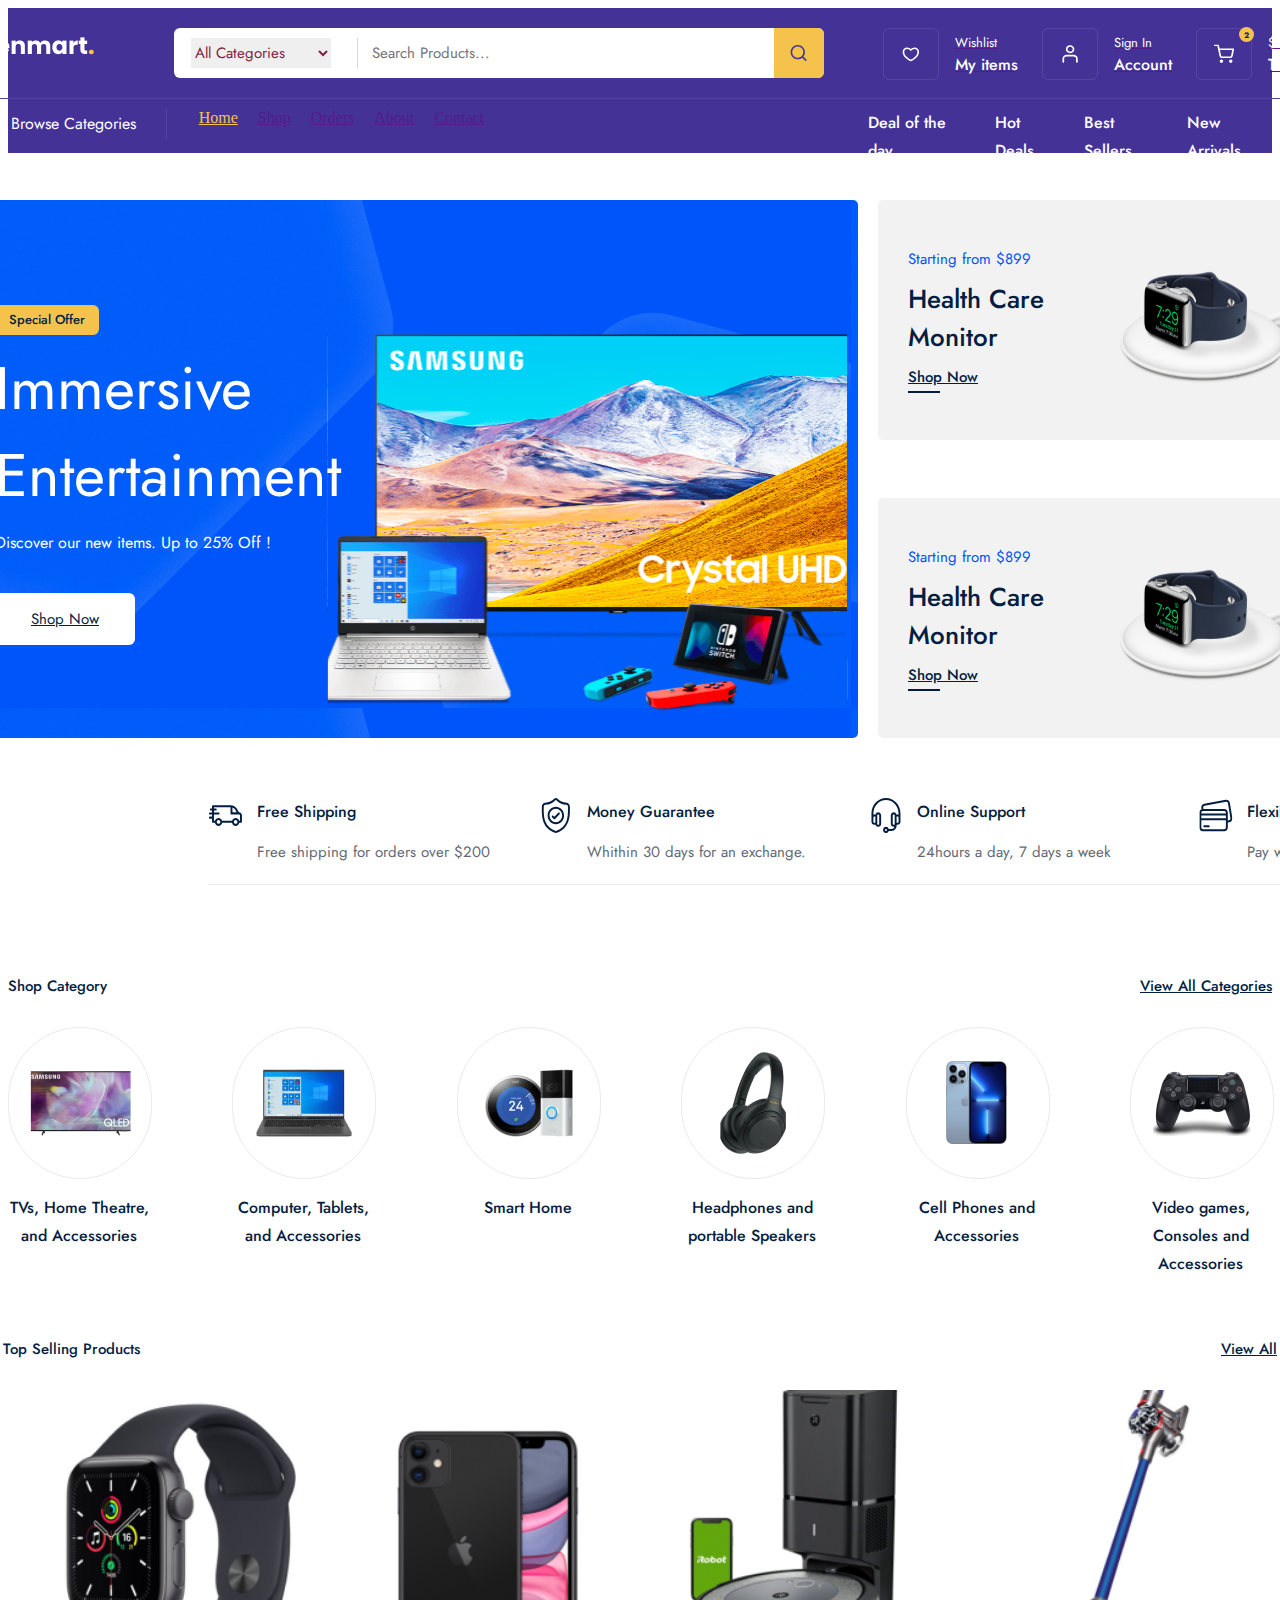
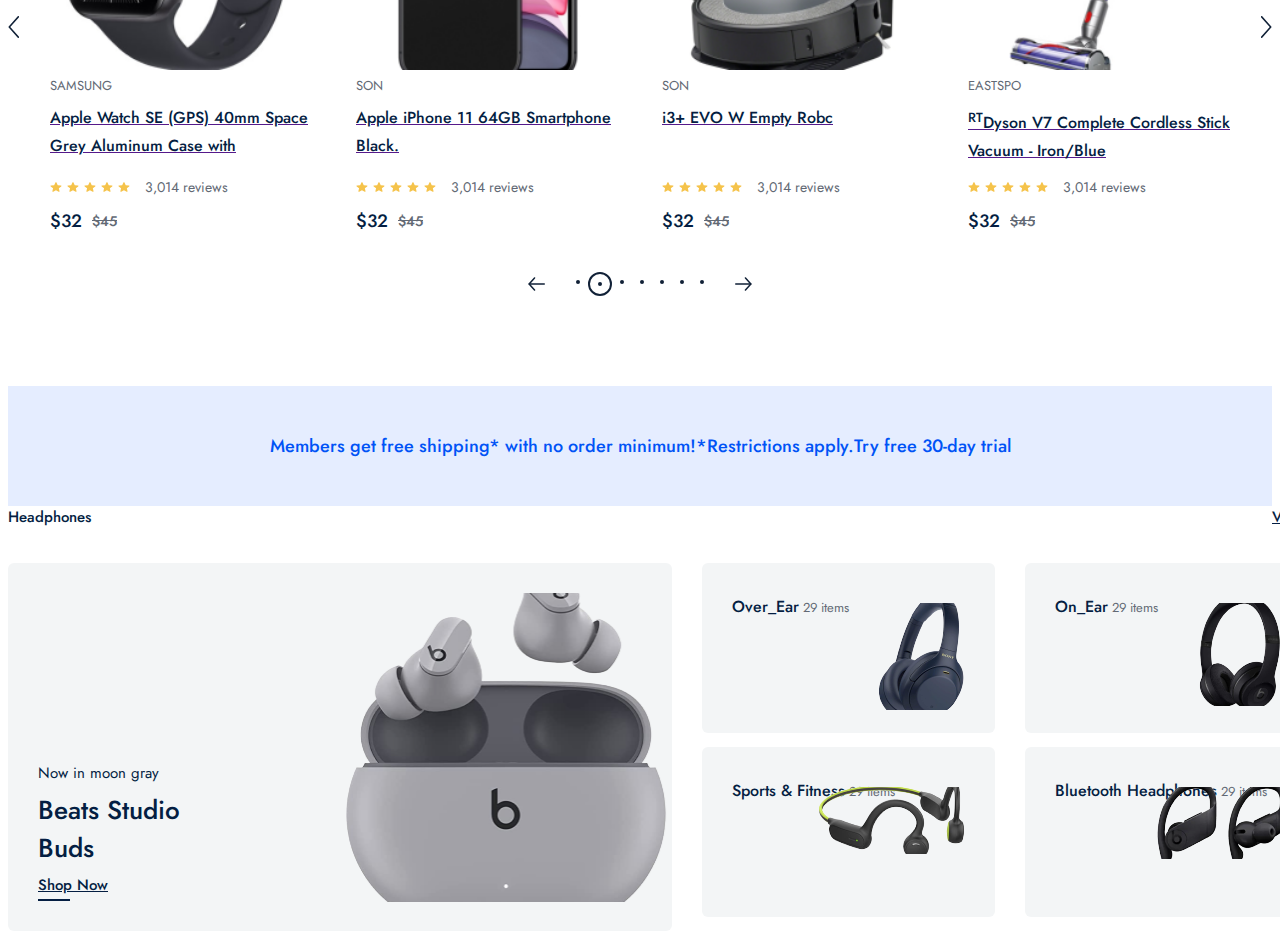
==== index.html @ 4b31ee41 "feat: completedspec product section view" ====
<!DOCTYPE html>
<html lang="en">
<head>
    <meta charset="UTF-8">
    <meta name="viewport" content="width=device-width, initial-scale=1.0">
    <title>Zenmart</title>
    <link rel="stylesheet" href="public/css/command.css">
    <link rel="stylesheet" href="public/css/home.css">
    <link rel="preconnect" href="https://fonts.googleapis.com">
<link rel="preconnect" href="https://fonts.gstatic.com" crossorigin/>
<link href="https://fonts.googleapis.com/css2?family=Jost:ital,wght@0,100..900;1,100..900&family=Oswald:wght@200..700&family=Roboto:ital,wght@0,100..900;1,100..900&display=swap" rel="stylesheet"/>
 
</head>
<body>
     <div class="navbar_frame">
        <div class="container">
            <div class="navbar_top">
                <a href="">
                    <img src="public/images/logo.png" alt=""/>
                </a>
                <div class="nav_search_frame">
                    <div class="search_box">
                        <div class="category_list">
                            <select>
                                <option value="" selected>All Categories</option>
                                <option value="">Computer</option>
                            </select>
                            </div>
                            <input type="search" placeholder="Search Products..."/>
                    </div>
                    <div class="search_icon_box">
                        <img src="public/images/icons/search.svg"/>
                    </div>
                </div>
                <div class="nav_top_menu">
                    <a href="">
                        <div class="top_menu_box">
                <div class="box_icon_box">
                    <img src="public/images/icons/heart.svg" alt=""/>
                </div>
                <div class="box_info_box">
                    <span>Wishlist</span>
                    <strong>My items</strong>
                    </div>
                    </div>
                </a>
                <a href="">
                        <div class="top_menu_box">
                <div class="box_icon_box">
                    <img src="public/images/icons/profile.svg" alt=""/>
                </div>
                <div class="box_info_box">
                    <span>Sign In</span>
                    <strong>Account</strong>
                    </div>
                    </div>
                </a>        
                 <a href="">
                    <div class="top_menu_box">
            <div class="box_icon_box">
                <div class="basket_count">2</div>
                <img src="public/images/icons/shopping-cart.svg" alt=""/>
            </div>
            <div class="box_info_box">
                <span>$200</span>
                <strong>Total</strong>
                </div>
                </div>
            </a>
                   
                </div>
            </div>
        
            <div class="navbar_bott">
                    <div class="navbar_bott_menu_box">
                    <div class="browse_box">
                        <img src="public/images/icons/browse.svg" alt=""/>
                        <span>Browse Categories</span>
                        </div>
                    <div class="navbar_route_menu">
                        <div class="router_menu">
                            <a href="" class="active">Home</a>
                        </div>
                         <div class="router_menu">
                            <a href="">Shop</a>
                        </div> 
                        <div class="router_menu">
                            <a href="">Orders</a>
                        </div>
                        <div class="router_menu">
                            <a href="">About</a>
                        </div>
                        <div class="router_menu">
                            <a href="">Contact</a>
                        </div>
                    </div>
                    <div class="sorting_menu">
                        <span>Deal of the day</span>
                        <span>Hot Deals</span>
                        <span>Best Sellers</span>
                        <span>New Arrivals</span>
                    </div>
                </div>
         </div>

         </div>





</div>
  <div class="home_page">
    <div class="header_frame">
        <div class="container">
            <div class="header_left">
                <div class="header_content">
                 <div>
                    Special Offer
                 </div>
                 <span>Immersive Entertainment</span>
                 <p>Discover our new items. Up to 25% Off !</p>
                 <a href="">Shop Now</a>
                 <img src="public/images/icons/header_img.svg" alt="">
                </div>
            </div>
            <div class="header_right">
                <div class="header_box">
                    <div class="box_left">
                        <span>Starting from $899</span>
                        <p>Health Care Monitor</p>
                        <a href="">Shop Now</a>
                        <div class="hover_border"></div>
                    </div>
                    <div class="box_right">
                        <img src="public/images/icons/smart_watch.svg">
                    </div>
                </div>
                <div class="header_box">
                    <div class="box_left">
                        <span>Starting from $899</span>
                        <p>Health Care Monitor</p>
                        <a href="">Shop Now</a>
                        <div class="hover_border"></div>
                    </div>
                    <div class="box_right">
                        <img src="public/images/icons/smart_watch.svg">
                    </div>
                </div>
            </div>
            </div>
            </div>
    </div>
    <div class="service_frame">
        <div class="container">
            <div class="service_box">
                <img src="public/images/icons/track.svg" alt="">
                <div class="service_content">
                    <span>Free Shipping</span>
                    <p>Free shipping for orders over $200</p>
                </div>
            </div>
            <div class="service_box">
                <img src="public/images/icons/garantue.svg" alt="">
                <div class="service_content">
                    <span>Money Guarantee</span>
                    <p>Whithin 30 days for an exchange.</p>
                </div>
            </div>
            <div class="service_box">
                <img src="public/images/icons/headphones.svg" alt="">
                <div class="service_content">
                    <span>Online Support</span>
                    <p>24hours a day, 7 days a week</p>
                </div>
            </div>
            <div class="service_box">
                <img src="public/images/icons/credit-card.svg" alt="">
                <div class="service_content">
                    <span> Flexible Payment</span>
                    <p>Pay with Multiple Credit Cards</p>
                </div>
            </div>
        </div>
    </div>
    <div class="shop_category_frame">
<div class="container">
    <div class="category_top">
        <span>Shop Category</span>
        <a href="">View All Categories</a>
    </div>
    <div class="category_wrapper">
        <div class="category_box">
            <div class="category_img_box">
                <img src="public/images/category/tv.png" alt="">
            </div>
            <span>TVs, Home Theatre, and Accessories</span>
        </div>
        <div class="category_box">
            <div class="category_img_box">
                <img src="public/images/category/computer.png" alt="">
            </div>
            <span>Computer, Tablets, and Accessories</span>
        </div>
        <div class="category_box">
            <div class="category_img_box">
                <img src="public/images/category/smart.png" alt="">
            </div>
            <span>Smart Home</span>
        </div>
        <div class="category_box">
            <div class="category_img_box">
                <img src="public/images/category/headphone.png" alt="">
            </div>
            <span>Headphones and portable Speakers</span>
        </div>
        <div class="category_box">
            <div class="category_img_box">
                <img src="public/images/category/phone.png" alt="">
            </div>
            <span>Cell Phones and Accessories</span>
        </div>
        <div class="category_box">
            <div class="category_img_box">
                <img src="public/images/category/game.png" alt="">
            </div>
            <span>Video games, Consoles and Accessories</span>
        </div>

    </div>
</div>
    </div>
    <div class="selling_product_frame">
            <div class="container">
            <div class="category_top">
                <span>Top Selling Products</span>
                <a href="">View All</a>
            </div>
            <div class="product_wrapper">
                        <!-- comment -->
                 <div class="next_prev_box">
                    <img src="public/images/icons/next.svg" alt="">
                    </div>
               
                <div class="product_boxes">
                    <div class="product_box">
                        <a href="">
                            <div 
                            class="product_img_box" style="background: url('public/images/products/watch.png'); background-size: cover;">
                        <div class="hover_box">
                            <button>Add to Cart</button>
                        </div>
                        </div>
                        </a>
                        <div class="product_content_box">
<span class="product_title">Samsung</span>
           <a href="">
    <p class="product_desc">
        Apple Watch SE (GPS) 40mm Space Grey Aluminum Case with </p>
    
</a>
<div class="review_box">
    <img src="public/images/icons/review.svg">
    <img src="public/images/icons/review.svg">
    <img src="public/images/icons/review.svg">
    <img src="public/images/icons/review.svg">
    <img src="public/images/icons/review.svg">
    <span>3,014 reviews</span>
</div>
<div class="price_box">
    <strong>$32</strong>
    <span>$45</span>
</div>
            <div class="product_pagionation_box"></div>
        </div>
                </div>
    <div class="product_box">
        <a href="">
            <div 
            class="product_img_box" style="background: url('public/images/products/phone.png'); background-size: cover;">
        <div class="hover_box">
            <button>Add to Cart</button>
        </div>
        </div>
        </a>
        <div class="product_content_box">
<span class="product_title">SON</span>
<a href="">
<p class="product_desc">Apple iPhone 11 64GB Smartphone Black. </p>

</a>
<div class="review_box">
<img src="public/images/icons/review.svg">
<img src="public/images/icons/review.svg">
<img src="public/images/icons/review.svg">
<img src="public/images/icons/review.svg">
<img src="public/images/icons/review.svg">
<span>3,014 reviews</span>
</div>
<div class="price_box">
<strong>$32</strong>
<span>$45</span>
</div>
<div class="product_pagionation_box"></div>
</div>
                </div>
                <div class="product_box">
    <a href="">
        <div 
        class="product_img_box" style="background: url('public/images/products/iRobot.png'); background-size: cover;">
    <div class="hover_box">
        <button>Add to Cart</button>
    </div>
    </div>
    </a>
    <div class="product_content_box">
<span class="product_title">SON</span>
<a href="">
<p class="product_desc">i3+ EVO W Empty Robc </p>

</a>
<div class="review_box">
<img src="public/images/icons/review.svg">
<img src="public/images/icons/review.svg">
<img src="public/images/icons/review.svg">
<img src="public/images/icons/review.svg">
<img src="public/images/icons/review.svg">
<span>3,014 reviews</span>
</div>
<div class="price_box">
<strong>$32</strong>
<span>$45</span>
</div>
<div class="product_pagionation_box"></div>
</div>
</div>
<div class="product_box">
    <a href="">
        <div 
        class="product_img_box" style="background: url('public/images/products/dyson.png'); background-size: cover;">
    <div class="hover_box">
        <button>Add to Cart</button>
    </div>
    </div>
    </a>
    <div class="product_content_box">
<span class="product_title">EASTSPO</span>
<a href="">
<p class="product_desc"> <sup>RT</sup>Dyson V7 Complete Cordless Stick Vacuum - Iron/Blue</p>

</a>
<div class="review_box">
<img src="public/images/icons/review.svg">
<img src="public/images/icons/review.svg">
<img src="public/images/icons/review.svg">
<img src="public/images/icons/review.svg">
<img src="public/images/icons/review.svg">
<span>3,014 reviews</span>
</div>
<div class="price_box">
<strong>$32</strong>
<span>$45</span>
</div>
<!-- <div class="product_pagionation_box"></div> -->
</div>

</div>
  </div>
  <div class="next_prev_box" style="transform: scaleX(-1);">
    <img src="public/images/icons/next.svg" alt="">
    </div>
    </div>
    <div class="pagionation_box">
        <div class="pagination_main">
            <img src="public/images/icons/arrow-prev_next.svg" alt="">
            <div class="pagination_dot">
                <div class="dot">
                    <div></div>
                </div>
                <div class="dot active">
                    <div></div>
                </div>
                <div class="dot">
                    <div></div>
                </div>
                <div class="dot">
                    <div></div>
                </div>
                <div class="dot">
                    <div></div>
                </div>
                <div class="dot">
                    <div></div>
                </div>
                <div class="dot">
                    <div></div>
                </div>
            </div>
            <img src="public/images/icons/arrow-prev_next.svg" alt="" style="transform: scaleX(-1)">
        </div>
    </div>
      </div>
    </div>
     <div class="adv_frame">
        Members get free shipping* with no order minimum!*Restrictions apply.Try free 30-day trial
    </div>
    <div class="spec_product_frame">
        <div class="container">
            <div class="category_top">
                <span>headphones</span>
                <a href="">View All</a>
            </div>
            <div class="spec_product_wrapper">
                <div class="big_product_box">
                    <div class="big_product_content">
                        <span>Now in moon gray</span>
                        <p>Beats Studio Buds</p>
                        <a href="">Shop Now</a>
                        <div class="hover_border"></div>
                    </div>
                    <img src="public/images/products/headphone_big.png" alt="">
                    </div>
                    <div>
                <div class="small_product_wrapper">
                    <div class="small_product_box">
                        <div class="small_product_content">
                            <strong>Over_Ear</strong>
                            <span>29 items</span>
                        </div>
                        <img src="public/images/products/sony_headphone.png" alt="">
                    </div> <div class="small_product_box">
                        <div class="small_product_content">
                            <strong>On_Ear</strong>
                            <span>29 items</span>
                        </div>
                        <img src="public/images/products/on-ear.png" alt="">
                    </div> <div class="small_product_box">
                        <div class="small_product_content">
                            <strong>Sports & Fitness</strong>
                            <span>29 items</span>
                        </div>
                        <img src="public/images/products/fitness_headphone.png" alt="">
                    </div> <div class="small_product_box">
                        <div class="small_product_content">
                            <strong>Bluetooth Headphones</strong>
                            <span>29 items</span>
                        </div>
                        <img src="public/images/products/bluetooth_headphones.png" alt="">
                    </div>
                </div>
            </div>
        </div>
    </div>
</div>
</body>
</html>
---- public/css/command.css ----
.container{
    position: relative;
    width: 1320px;
    height: auto;
    display: flex;
}

/* navbar */

.navbar_frame {
    position: relative;
    width: 100%;
    height: 145px;
    display: flex;
    flex-direction: row;
    justify-content: center;
    background: #443297;
}

.navbar_frame .container {
    padding: 20px 0px 14px; 
    flex-direction: column;
}

.navbar_frame .navbar_top {
    width: 100%;
    height: 50px;

    display: flex;
    flex-direction: row;

}

.navbar_frame .navbar_top > a img {
    margin-right: 76px;
    width:117px;
    height: 36px;
}

.navbar_frame .navbar_top .nav_search_frame {
    width: 650px;
    height: 50px;

    display: flex;
    flex-direction: row;
    align-items: center;
    background: #fff;
    border-radius: 6px;
}
.navbar_frame .navbar_top .search_box {
    padding: 10px 17px;
    width: auto;
    height: auto;

    display: flex;
    flex-direction: row;
    align-items: center;
}

.navbar_frame .search_box .category_list {
width: 166px;
height: 30px;
display: flex;
flex-direction: row;
align-items: center;

border-right: 1px solid #d6d6d6;
}

.navbar_frame .category_list select {
width: 140px;
height: 30px;

border:none;
outline: none;

font-family: 'Jost';
font-style: normal;
font-weight: 400;
font-size: 15px;
line-height: 22px;
color: #841e42;

}

.navbar_frame .search_box input {
    margin-left:12px;
    width: 387px;
    height: 22px;

    border:none;
    outline:none;

    font-family: 'Jost';
    font-style: normal;
    font-weight: 400;
    font-size: 15px;
    line-height: 22px;
    color: #626974;

}

.navbar_frame .nav_search_frame .search_icon_box {
    width:50px;
    height:50px;

    display:flex;
    justify-content: center;
    align-items:center;
    background: #f5c34b;
    border-radius: 0px 6px 6px 0px;
}
.navbar_frame .search_icon_box img {
    width: 20px;
    height: 20px;
}
.navbar_frame .navbar_top .nav_top_menu {
    margin-left: 59px;
    width:416px;
    height:50px;

    display: flex;
    flex-direction: row;
    justify-content: space-between;

}
.navbar_frame .nav_top_menu .top_menu_box {
    display: flex;
    flex-direction: row;
    align-items:center;
    cursor: pointer;
}
.navbar_frame .top_menu_box .box_icon_box {
    position:relative;
    margin-right: 16px;
    width: 54px;
    height: 50px;

    display: flex;
    justify-content: center;
    align-items: center;
    border: 1px solid rgba(255,255,255,0.1); 
    border-radius: 6px;

}
.navbar_frame .box_icon_box img {
    width:22px;
    height: 22px;
   
}
.navbar_frame .top_menu_box .box_info_box {
    display: flex;
    flex-direction: column;
}

.navbar_frame .box_info_box span {
    font-family: 'Jost';
    font-style: normal;
    font-weight: 400;
    font-size: 13px;
    line-height: 22px;
    color: #ffffff;

}
.navbar_frame .box_info_box strong {

font-family: 'Jost';
font-style: normal;
font-weight: 500;
font-size: 16px;
line-height: 22px;
color: #ffffff;
}

.navbar_frame .box_icon_box .basket_count {
    position: absolute;

    width:15px;
    height:15px;
    top:-2px;
    right:-3px;

    display: flex;
    align-items: center;
    justify-content: center;

    background: #f5c34b;
    border-radius: 50%;

    font-family:'Jost';
    font-style: normal;
    font-weight: 700;
    font-size: 8px;
    line-height: 10px;

    color: #0b1e40;
}
.navbar_frame .navbar_bott {
    margin-top: 20px;
    width: 100%;
    height: 40px;

    display: flex;
    flex-direction: row;

    border-top: 1px solid #5746a1; 
    
}
.navbar_frame .navbar_bott .navbar_bott_menu_box {
    margin-top:10px;
    width: auto;
    height: auto;

    display: flex;
    flex-direction: row;
    /* background-color: blue; */
}
.navbar_frame .navbar_bott_menu_box .browse_box {
        width: 185px;
        height: 30px;

        display: flex;
        flex-direction: row;
        align-items: center;
        border-right: 1px solid #5746a1;

    }
    .navbar_frame .browse_box img {
        margin-right: 10px;
        width: 19.57px;
        height: 18.12px;

    }

    .navbar_frame .browse_box span {
        font-family: "Jost";
        font-style: normal;
        font-weight: 500px;
        font-size:  16px;
        line-height:28px;
        color: #ffffff;
    }

    .navbar_frame .navbar_bott_menu_box .navbar_route_menu { 
    margin-left:12px;
    width:690px;
    display: flex;
    flex-direction: row;

}
.navbar_frame .navbar_route_menu .router_menu {
    margin-left: 20px;
    width: auto;
    height: 41px;

    display: flex;
}
.navbar_frame .route_menu a {
    font-family: "Jost";
    font-style: normal;
    font-weight: 500;
    font-size: 16px;
    line-height: 28px;
    color: #ffffff;
}

.navbar_frame .router_menu a.active {
    color: #f5c34b;
}

.navbar_frame .navbar_bott_menu_box .sorting_menu {
    display: flex;
    flex-direction: row;
}

.navbar_frame .sorting_menu span 
{    margin-right: 20px;
    font-family: "Jost";
    font-style: normal;
    font-weight:500;
    font-size: 16px;
    line-height:28px;
    color: #ffffff;
}
---- public/css/home.css ----
.home_page {
    padding-bottom: 60px;
    display: flex;
    flex-direction:column;
}
 .container .category_top {
    width: 100%;
    height: auto;

    display: flex;
    flex-direction: row;
    align-items: center;
    justify-content: space-between;
}
.container .category_top span {
    
    font-family: "Jost";
    font-style: normal;
    font-weight: 500;
    font-size: 15px;
    line-height: 22px;

    color: #041e42;
    text-transform: capitalize;
}
.container .category_top a {
    font-family: "Jost";
    font-style: normal;
    font-weight: 500;
    font-size: 15px;
    line-height: 22px;

    color: #041e42;
    text-transform: capitalize;
}
.container .category_top a:hover {
    border-bottom: 2px solid #041e42;
}

/* PAGINATION */

.container .pagionation_box {
    margin-top: 30px;
    width: 100%;
    height: auto;

    display: flex;
    flex-direction: row;
    justify-content: center;
}

.container .pagionation_box .pagination_main {
    width: auto;
    height: 24px;

    display: flex;
    flex-direction: row;
    align-items: center;
}

.container .pagination_main .pagination_dot {
    margin: 0 20px;
    display: flex;
    flex-direction: row;

}
.pagination_main img {
cursor: pointer;
}
.container .pagination_dot .dot {
width: 20px;
height: 20px;

display: flex;
align-items: center;
justify-content: center;
border-radius: 50%;
}

.container .pagination_dot .dot.active {
    border: 2px solid #112137;
}
.container .pagination_dot .dot div {
    width: 4px;
    height: 4px;
    background: #112137;
    border-radius: 50%;
}
.container .hover_border {
    margin-top: 3px;
    width: 32px;
    height: 2px;

    background: #041e42;

}


/* Header */
.header_frame {
    position: relative;
    margin-top: 47px;
    width: 100%;
    height: auto;

    display: flex;
    justify-content: center;
}

.header_frame .container {
    flex-direction: row;
 
}

.header_frame .container .header_left {
    position: relative;
    padding:15px;
    width: 875px;
    height:508px;
    background-color: #0053f6;
    background-image: url("../images/icons/header_bg.svg");
    border-radius: 5px;
} 

.header_frame .header_left .header_content {
    margin-top: 90px;
    display: flex;
    flex-direction: column;
}

.header_frame .header_content div {
    width:104px;
    height: 30px;
    display: flex;
    justify-content: center;
    align-items: center;

    background: #f5c34b;
    border-radius: 6px;

    font-family: "Jost";
    font-style:normal;
    font-weight: 500;
    font-size: 13px;
    line-height: 22px;
    color: #041e42;
}

.header_frame .header_content span {
    margin-top: 10px;
    width: 428px;

    font-family: "Jost";
    font-style: normal;
    font-weight: 400;
    font-size: 60px;
    line-height: 87px;
    color: #ffffff;

}

.header_frame .header_content p {
    margin-top: 10px;
    font-family: "Jost";
    font-style: normal;
    font-weight: 400;
    font-size: 16px;
    line-height: 28px;

    color: #ffffff;
}

.header_frame .header_content a {
    margin-top: 20px;
    width: 140px;
    height: 52px;

    display: flex; 
    justify-content: center;
    align-items: center;

    background: #ffffff;
    border-radius: 6px;

    font-family: "Jost";
    font-style: normal;
    font-weight: 400;
    font-size: 15px;
    line-height: 22px;

    color: #041e42;
}

.header_frame .header_content img {
    position: absolute;
    right: 10px;
}

.header_frame .container .header_right {
    margin-left: 20px;
    position: relative;
    display: flex;
    flex-direction: column;
    justify-content: space-between;
    
}

.header_frame .header_right .header_box {
    width:422px;
    height:240px;

    display: flex;
    flex-direction: row;
    background: #f2f2f2;
    border-radius: 5px;
}


.header_frame .header_right .box_left {
    margin-left:30px;
    width: 50%;

    display: flex;
    flex-direction: column;
    justify-content: center;

}

.header_frame .box_left span {
    font-family: "Jost";
    font-style: normal;
    font-weight: 400;
    font-size: 15px;
    line-height: 22px;

    color: #0053f6;
}

.header_frame .box_left p {
    margin: 10px 0;
    font-family: "Jost";
    font-style: normal;
    font-weight: 500;
    font-size: 26px;
    line-height: 38px;

    color: #041e42;
}

.header_frame .box_left a {
    font-family: "Jost";
    font-style: normal;
    font-weight: 500;
    font-size: 15px;
    line-height: 22px;

    color: #041e42;
}



.header_frame .header_box .box_right {
    width: 50%;
}

.header_frame .box_right img {
    width: 100%;
    height: 100%;

}

/* SERVICE */

.home_page .service_frame {
    position: relative;
    margin-top: 30px;
    width: 100px;
    height:auto;

    display: flex;
    justify-content: center;
}

.service_frame .container {
    flex-direction:row;
    margin-left: 200px;
}
.service_frame .container .service_box {
    
    width:25%;
    height: 86px;
     
    display: flex;
    flex-direction: row;
    border-bottom: 1px solid #eaeaea;
}

.service_frame .service_box img {
width:35px;
height:35px;

}

.service_frame .service_box .service_content {
    margin-left: 14px;
    display: flex;
    flex-direction: column;

}
.service_frame .service_content span {
    font-family: "Jost";
    font-style: normal;
    font-weight: 500;
    font-size: 16px;
    line-height: 28px;

    color: #041e42;
}

.service_frame .service_content p {
    font-family: "Jost";
    font-style: normal;
    font-weight: 400;
    font-size: 15px;
    line-height: 22px;

    color: #626974;
}


/* Shop Category */
.shop_category_frame {
    position: relative;
    margin-top: 90px;
    width: 100%;
    height: auto;

    display: flex;
    justify-content: center;

}
.shop_category_frame .container {
    flex-direction: column;
}




.shop_category_frame .container .category_wrapper {

    margin-top: 30px;
    width: 100%;
    height: auto;

    display: flex;
    flex-direction: row;
    justify-content:space-between;
}
.shop_category_frame .category_wrapper .category_box {
    width: 142px;
    height: auto;

    display: flex;
    flex-direction: column;
    cursor: pointer;
}
.shop_category_frame .category_box .category_img_box {
    width: 100%;
    height: 150px;

    display: flex;
    align-items: center;
    justify-content: center;

    border: 1px solid #eaeaea;
    border-radius: 150px;
}

.shop_category_frame .category_box span {
    margin-top: 15px;
    font-family: "Jost";
    font-style: normal;
    font-weight: 500;
    font-size: 16px;
    line-height: 28px;
    text-align: center;
    color: #041e42;
}

/* Selling Product */


.selling_product_frame {
    position: relative;
    margin-top: 60px;
    width: 100%;
    height:auto;

    display: flex;
    flex-direction: row;
    justify-content:center;

}
.selling_product_frame .container {
flex-direction: column;
}

.selling_product_frame .container .product_wrapper {
    position: relative;
    margin-top: 30px;
    width: 100%;
    height: auto;

    display: flex;
    flex-direction: row;
    justify-content: space-between;
}

.selling_product_frame .product_wrapper .next_prev_box {
    width: 25px;
}

.selling_product_frame .next_prev_box img {
    position: absolute;
    top: 50%;
    cursor: pointer;
}
.selling_product_frame .product_wrapper .product_boxes {
    position: relative;
    width: 1224px;
    height: 452px;

    display: flex;
    flex-direction: row;
}
.selling_product_frame .product_boxes .product_box {
    width: 306px;
    height: 100%;

    display: flex;
    flex-direction: column;
    cursor: pointer;
}
.selling_product_frame .product_box .product_img_box{
    width: 100%;
    height: 280px;
}
.selling_product_frame .product_img_box .hover_box {
    display:none;
    width:100%;
    height:100%;

    flex-direction: column;
    justify-content: flex-end;
    align-items: center;
}
.selling_product_frame .hover_box button {
    margin-bottom: 10px;
    width: 260px;
    height: 50px;

    display: flex;
    align-items: center;
    justify-content: center;
    outline: none;
    border: none;

    background: #0053f6;
    box-shadow: 0px 5px 20px rgba(0, 83, 246, 0.1);
    border-radius: 6px;

    font-family: "Jost";
    font-style: normal;
    font-weight: 500;
    font-size: 15px;
    line-height: 22px;

    color: #ffffff;
}

.selling_product_frame .product_img_box:hover .hover_box {
    display: flex;
}

.selling_product_frame .product_box .product_content_box {
    padding: 5px 22px;
    width: 100%;
    height: auto;
    box-sizing: border-box;
}
.selling_product_frame .product_content_box .product_title {
    font-family: "Jost";
    font-style: normal;
    font-weight: 400;
    font-size: 13px;
    line-height: 22px;
    text-transform: uppercase;
    color: #626974;

}
.selling_product_frame .product_content_box .product_desc {
    margin-top: 7px;
    height:56px;
    font-family: "Jost";
    font-style: normal;
    font-weight: 500;
    font-size: 16px;
    line-height: 28px;
    overflow: hidden;
    color: #041e42;
}
.selling_product_frame .product_content_box .review_box {
    margin-top: 7px;
    display: flex;
    flex-direction: row;
    align-items: center;
}

.selling_product_frame .review_box img {
    margin-right: 5px;
}

.selling_product_frame .review_box span {
    margin-left: 10px;
    font-family: "Jost";
    font-style: normal;
    font-weight: 400;
    font-size: 14px;
    line-height: 22px;
    
    color: #626974;
}

.selling_product_frame .product_content_box .price_box {
    margin-top: 10px;
    display: flex;
    flex-direction: row;
    align-items: center;
}

.selling_product_frame .price_box strong {
    font-family: "Jost";
    font-style: normal;
    font-weight: 500;
    font-size: 18px;
    line-height: 26px;
    
    color: #041e42;
}
.selling_product_frame .price_box span {
    margin-left: 10px;
    font-family: "Jost";
    font-style: normal;
    font-weight: 500;
    font-size: 14px;
    line-height: 22px;
    text-decoration-line: line-through;
    
    color: #626974;
}

.adv_frame {
    margin-top: 90px;
    width: 100%;
    height: 120px;

    display: flex;
    align-items: center;
    justify-content: center;

    background-color:#e5edff;
    font-family: "Jost";
    font-style: normal;
    font-weight: 500;
    font-size: 18px;
    line-height: 26px;
    
    color: #0053f6;
}

/* SPEC PRODUCT */

.home_page .spec_product_frame {
    position: relative;
    margin-top: 90px;
    width: 100%;
    height:auto;

    display: flex;
    flex-direction: row;
    justify-content:center;

}
.spec_product_frame .container {
    flex-direction: column;
}

.container .spec_product_wrapper {
    position: relative;
    margin-top: 35px;
    width: 100%;
    height:auto;

    display: flex;
    flex-direction: row;
}
.spec_product_wrapper .big_product_box {
    position: relative;
    padding: 30px;
    width: 664px;
    height:368px;

    display: flex;
    flex-direction: row;

    box-sizing: border-box;
    background: #f3f5f6;
    border-radius:6px;
}
.big_product_box .big_product_content {
    width: 160px;
    display: flex;
    flex-direction: column;
    justify-content: flex-end;
}
.big_product_content span {
    font-family: "Jost";
    font-style: normal;
    font-weight: 400;
    font-size: 15px;
    line-height: 22px;
    color: #041e42;
}
.big_product_content p {
    margin: 7px 0px;
    font-family: "Jost";
    font-style: normal;
    font-weight: 500;
    font-size: 26px;
    line-height: 38px;
    color: #041e42;
}
.big_product_content a {
    font-family: "Jost";
    font-style: normal;
    font-weight: 500;
    font-size: 15px;
    line-height: 22px;
    color: #041e42;
}

.big_product_box img {
    position: absolute;
    width: 322px;
    height:309px;
    right: 5px;

}

.spec_product_wrapper .small_product_wrapper {
    margin-left: 30px;
    width: 620px;
    height: 368px;

    display: flex;
    flex-direction: row;
    flex-wrap: wrap;
}

.small_product_wrapper .small_product_box {
    position: relative;
    padding: 30px;
    width: 293px;
    height: 170px;

    display: flex;
    flex-direction: row;

    box-sizing: border-box;
    background: #f3f5f6;
    border-radius: 6px;
}

.small_product_box:nth-child(odd) {
    margin-right: 30px;
}


.small_product_box .spec_product_content {
    display: flex;
    flex-direction: column;
}
.small_product_content strong {
    font-family: "Jost";
    font-style: normal;
    font-weight: 500;
    font-size: 16px;
    line-height: 28px;
    
    color: #041e42;
}
.small_product_content span {
    font-family: "Jost";
    font-style: normal;
    font-weight: 400;
    font-size: 13px;
    line-height: 22px;
    
    color: #626974;
}

.small_product_box img {
    position: absolute;
    right: 30px;
    top: 40px;
}
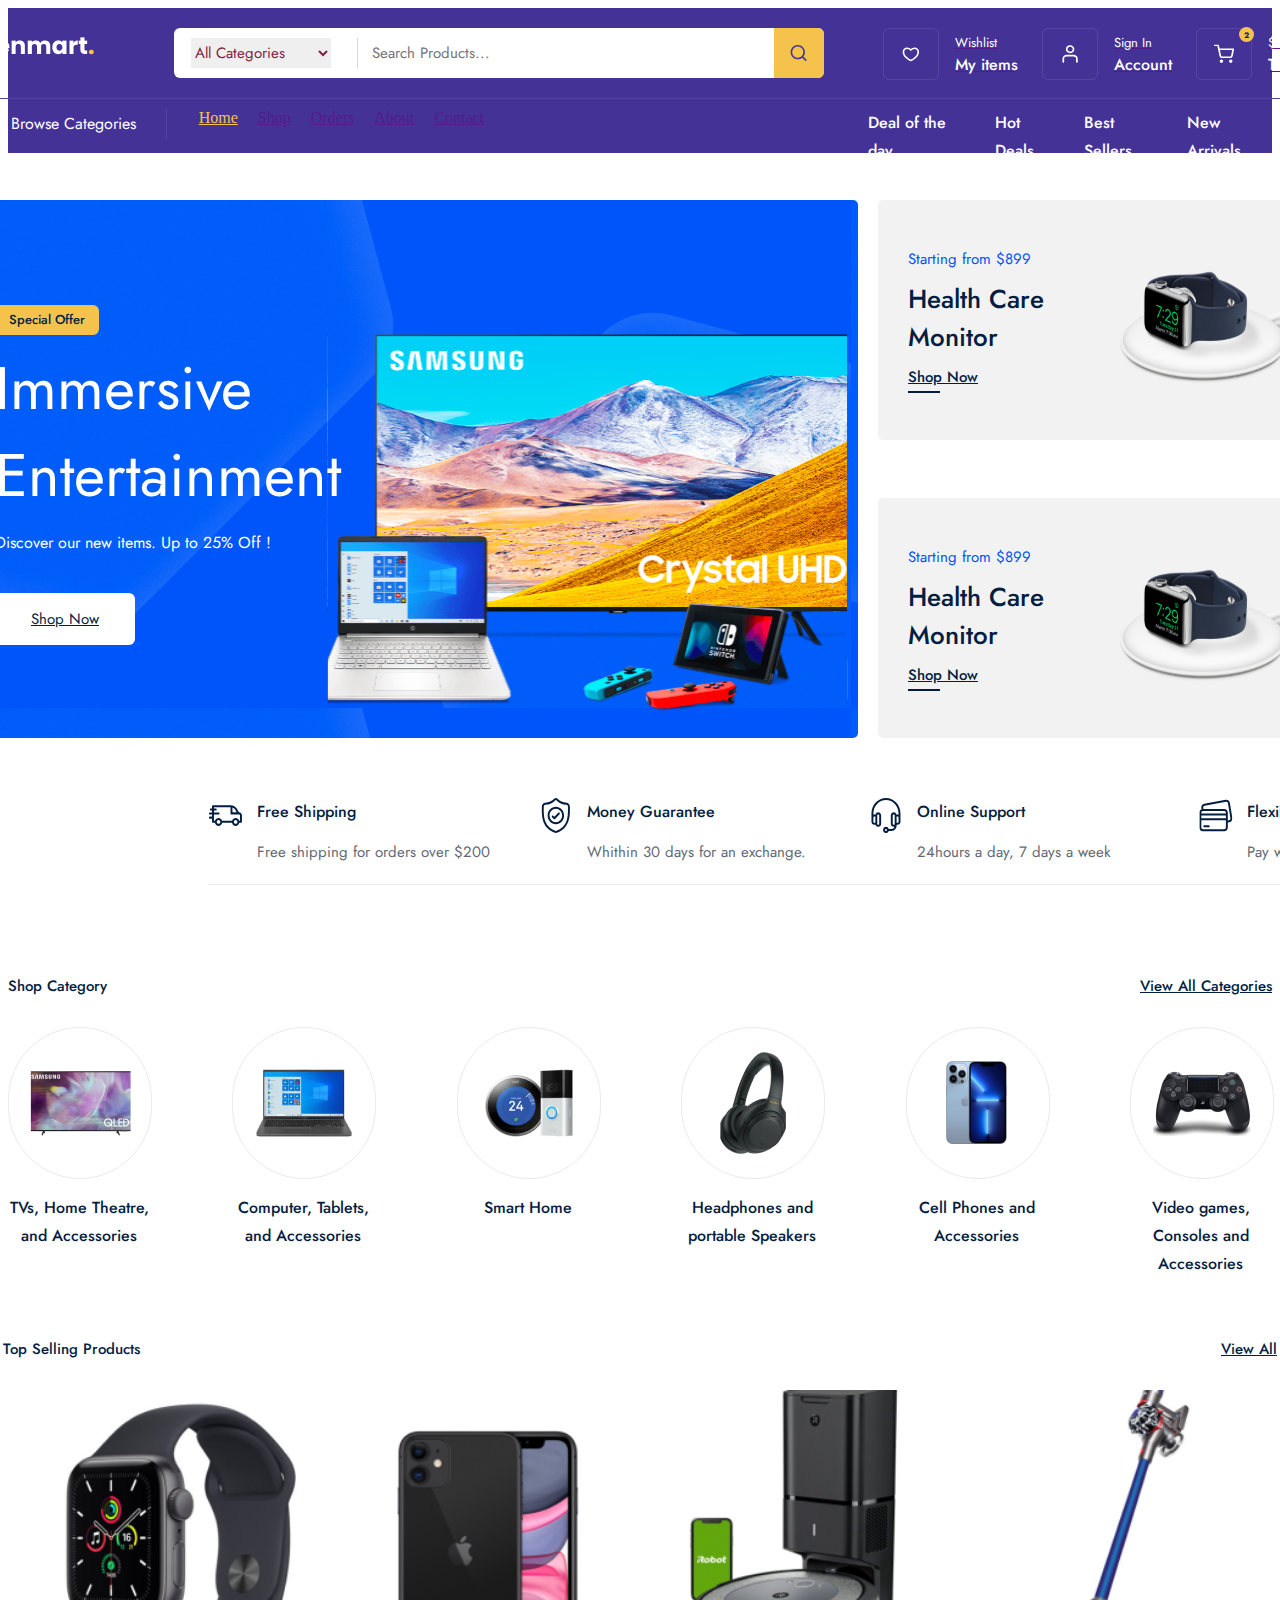
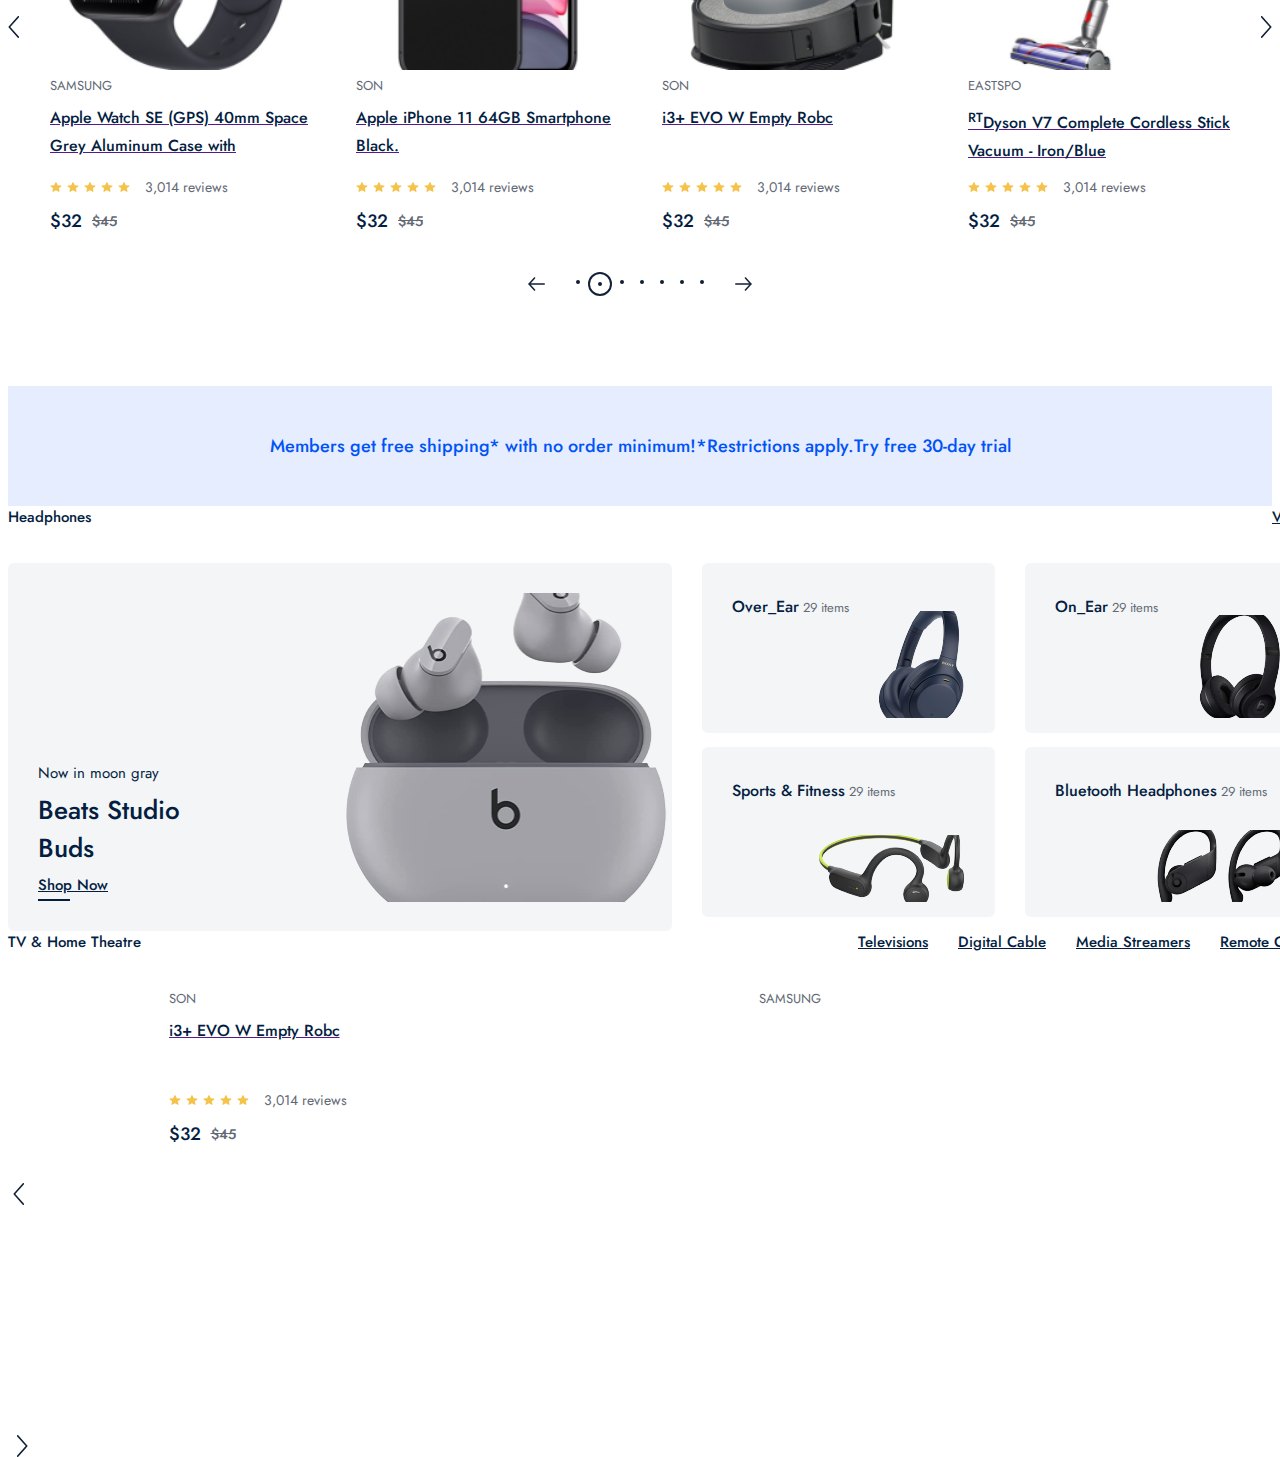
==== commit f230cbab: "feat: completed tvsection view" ====
--- a/index.html
+++ b/index.html
@@ -452,6 +452,63 @@
         </div>
     </div>
 </div>
+
+<div class="tv_frame">
+    <div class="container">
+        <div class="category_top">
+            <span>TV & Home Theatre</span>
+            <div>
+            <a href="">Televisions</a>
+            <a href="">Digital Cable</a> 
+            <a href="">Media Streamers</a>
+            <a href="">Remote Controls</a>
+            </div>
+        </div>
+        <div class="tv_wrapper">
+            <div class="next_prev_box">
+                <img src="public/images/icons/next.svg" alt="">
+                </div>
+                <div class="tv_product_boxes">
+                    <div class="tv_product_box">
+                        <div class="product img">
+                            <a href=""></a>
+                        </div>
+                    </div>
+                    <div class="product_content_box">
+                        <span class="product_title">son</span>
+                        <a href="">
+                        <p class="product_desc">i3+ EVO W Empty Robc </p>
+                        
+                        </a>
+                        <div class="review_box">
+                        <img src="public/images/icons/review.svg">
+                        <img src="public/images/icons/review.svg">
+                        <img src="public/images/icons/review.svg">
+                        <img src="public/images/icons/review.svg">
+                        <img src="public/images/icons/review.svg">
+                        <span>3,014 reviews</span>
+                        </div>
+                        <div class="price_box">
+                        <strong>$32</strong>
+                        <span>$45</span>
+                        </div>
+                        <div class="product_pagionation_box"></div>
+                        </div>
+                        <div class="product_content_box">
+                            <span class="product_title">Samsung</span>
+                            <a href="">
+                                <p class="product_desc"></p>
+                            </a>
+                        </div>
+                    </div>
+                </div>
+                <div class="next_prev_box" style="transform: scaleX(-1);">
+                    <img src="public/images/icons/next.svg" alt="">
+                    </div>
+             </div>
+         </div>
+     </div>
+   </div>
 </body>
 </html>
 
--- a/public/css/home.css
+++ b/public/css/home.css
@@ -12,6 +12,11 @@
     align-items: center;
     justify-content: space-between;
 }
+.container .category_top div {
+    display: flex;
+    flex-direction: row;
+
+}
 .container .category_top span {
     
     font-family: "Jost";
@@ -24,6 +29,7 @@
     text-transform: capitalize;
 }
 .container .category_top a {
+    margin-left:30px;
     font-family: "Jost";
     font-style: normal;
     font-weight: 500;
@@ -92,11 +98,149 @@
     height: 2px;
 
     background: #041e42;
-
-}
-
-
-/* Header */
+}
+
+.container .next_prev_box {
+    width: 25px;
+}
+
+.container .next_prev_box img {
+    position: absolute;
+    top: 50%;
+    cursor: pointer;
+}
+
+
+/* <PRODUCT CARD> */
+
+.container .product_box {
+    width: 306px;
+    height: 100%;
+
+    display: flex;
+    flex-direction: column;
+    cursor: pointer;
+}
+.container .product_box .product_img_box {
+    width: 100%;
+    height: 280px;
+}
+.container .product_img_box .hover_box {
+    display:none;
+    width:100%;
+    height:100%;
+
+    flex-direction: column;
+    justify-content: flex-end;
+    align-items: center;
+}
+.container .hover_box button {
+    margin-bottom: 10px;
+    width: 260px;
+    height: 50px;
+
+    display: flex;
+    align-items: center;
+    justify-content: center;
+    outline: none;
+    border: none;
+
+    background: #0053f6;
+    box-shadow: 0px 5px 20px rgba(0, 83, 246, 0.1);
+    border-radius: 6px;
+
+    font-family: "Jost";
+    font-style: normal;
+    font-weight: 500;
+    font-size: 15px;
+    line-height: 22px;
+
+    color: #ffffff;
+}
+
+.container .product_img_box:hover .hover_box {
+    display: flex;
+}
+
+.container .product_content_box {
+    padding: 5px 22px;
+    width: 100%;
+    height: auto;
+    box-sizing: border-box;
+}
+.container .product_content_box .product_title {
+    font-family: "Jost";
+    font-style: normal;
+    font-weight: 400;
+    font-size: 13px;
+    line-height: 22px;
+    text-transform: uppercase;
+    color: #626974;
+
+}
+.container .product_content_box .product_desc {
+    margin-top: 7px;
+    height:56px;
+    font-family: "Jost";
+    font-style: normal;
+    font-weight: 500;
+    font-size: 16px;
+    line-height: 28px;
+    overflow: hidden;
+    color: #041e42;
+}
+.container .product_content_box .review_box {
+    margin-top: 7px;
+    display: flex;
+    flex-direction: row;
+    align-items: center;
+}
+
+.container .review_box img {
+    margin-right: 5px;
+}
+
+.container .review_box span {
+    margin-left: 10px;
+    font-family: "Jost";
+    font-style: normal;
+    font-weight: 400;
+    font-size: 14px;
+    line-height: 22px;
+    
+    color: #626974;
+}
+
+.container .product_content_box .price_box {
+    margin-top: 10px;
+    display: flex;
+    flex-direction: row;
+    align-items: center;
+}
+
+.container .price_box strong {
+    font-family: "Jost";
+    font-style: normal;
+    font-weight: 500;
+    font-size: 18px;
+    line-height: 26px;
+    
+    color: #041e42;
+}
+.container .price_box span {
+    margin-left: 10px;
+    font-family: "Jost";
+    font-style: normal;
+    font-weight: 500;
+    font-size: 14px;
+    line-height: 22px;
+    text-decoration-line: line-through;
+    
+    color: #626974;
+}
+
+
+/* HEADER */
 .header_frame {
     position: relative;
     margin-top: 47px;
@@ -416,15 +560,7 @@
     justify-content: space-between;
 }
 
-.selling_product_frame .product_wrapper .next_prev_box {
-    width: 25px;
-}
-
-.selling_product_frame .next_prev_box img {
-    position: absolute;
-    top: 50%;
-    cursor: pointer;
-}
+
 .selling_product_frame .product_wrapper .product_boxes {
     position: relative;
     width: 1224px;
@@ -433,131 +569,7 @@
     display: flex;
     flex-direction: row;
 }
-.selling_product_frame .product_boxes .product_box {
-    width: 306px;
-    height: 100%;
-
-    display: flex;
-    flex-direction: column;
-    cursor: pointer;
-}
-.selling_product_frame .product_box .product_img_box{
-    width: 100%;
-    height: 280px;
-}
-.selling_product_frame .product_img_box .hover_box {
-    display:none;
-    width:100%;
-    height:100%;
-
-    flex-direction: column;
-    justify-content: flex-end;
-    align-items: center;
-}
-.selling_product_frame .hover_box button {
-    margin-bottom: 10px;
-    width: 260px;
-    height: 50px;
-
-    display: flex;
-    align-items: center;
-    justify-content: center;
-    outline: none;
-    border: none;
-
-    background: #0053f6;
-    box-shadow: 0px 5px 20px rgba(0, 83, 246, 0.1);
-    border-radius: 6px;
-
-    font-family: "Jost";
-    font-style: normal;
-    font-weight: 500;
-    font-size: 15px;
-    line-height: 22px;
-
-    color: #ffffff;
-}
-
-.selling_product_frame .product_img_box:hover .hover_box {
-    display: flex;
-}
-
-.selling_product_frame .product_box .product_content_box {
-    padding: 5px 22px;
-    width: 100%;
-    height: auto;
-    box-sizing: border-box;
-}
-.selling_product_frame .product_content_box .product_title {
-    font-family: "Jost";
-    font-style: normal;
-    font-weight: 400;
-    font-size: 13px;
-    line-height: 22px;
-    text-transform: uppercase;
-    color: #626974;
-
-}
-.selling_product_frame .product_content_box .product_desc {
-    margin-top: 7px;
-    height:56px;
-    font-family: "Jost";
-    font-style: normal;
-    font-weight: 500;
-    font-size: 16px;
-    line-height: 28px;
-    overflow: hidden;
-    color: #041e42;
-}
-.selling_product_frame .product_content_box .review_box {
-    margin-top: 7px;
-    display: flex;
-    flex-direction: row;
-    align-items: center;
-}
-
-.selling_product_frame .review_box img {
-    margin-right: 5px;
-}
-
-.selling_product_frame .review_box span {
-    margin-left: 10px;
-    font-family: "Jost";
-    font-style: normal;
-    font-weight: 400;
-    font-size: 14px;
-    line-height: 22px;
-    
-    color: #626974;
-}
-
-.selling_product_frame .product_content_box .price_box {
-    margin-top: 10px;
-    display: flex;
-    flex-direction: row;
-    align-items: center;
-}
-
-.selling_product_frame .price_box strong {
-    font-family: "Jost";
-    font-style: normal;
-    font-weight: 500;
-    font-size: 18px;
-    line-height: 26px;
-    
-    color: #041e42;
-}
-.selling_product_frame .price_box span {
-    margin-left: 10px;
-    font-family: "Jost";
-    font-style: normal;
-    font-weight: 500;
-    font-size: 14px;
-    line-height: 22px;
-    text-decoration-line: line-through;
-    
-    color: #626974;
-}
+
 
 .adv_frame {
     margin-top: 90px;
@@ -712,5 +724,56 @@
 .small_product_box img {
     position: absolute;
     right: 30px;
-    top: 40px;
-}
+    bottom: 15px;
+}
+
+.home_page .tv_frame {
+
+    position: relative;
+    margin-top: 90px;
+    width: 100%;
+    height:auto;
+
+    display: flex;
+    flex-direction: row;
+    justify-content:center;
+}
+.tv_frame .container {
+    flex-direction: column;
+}
+
+.container .tv_wrapper {
+    margin-top: 30px;
+    width: 100%;
+    height:auto;
+
+    display: flex;
+    flex-direction: row;
+    justify-content:space-between;
+}
+.tv_wrapper .tv_product_boxes {
+    width: 1300px;
+    height: 452px;
+
+    display: flex;
+    flex-direction: row;
+} 
+.tv_product_boxes .tv_product_box {
+    width: 260px;
+    height: 452px;
+
+    display: flex;
+    flex-direction: column;
+    align-items: center;
+
+    background: #ffffff;
+}
+.tv_product_box .product_img {
+    width: 100%;
+    height:280;
+
+    display: flex;
+    flex-direction: row;
+    justify-content: center;
+    align-items: center;
+}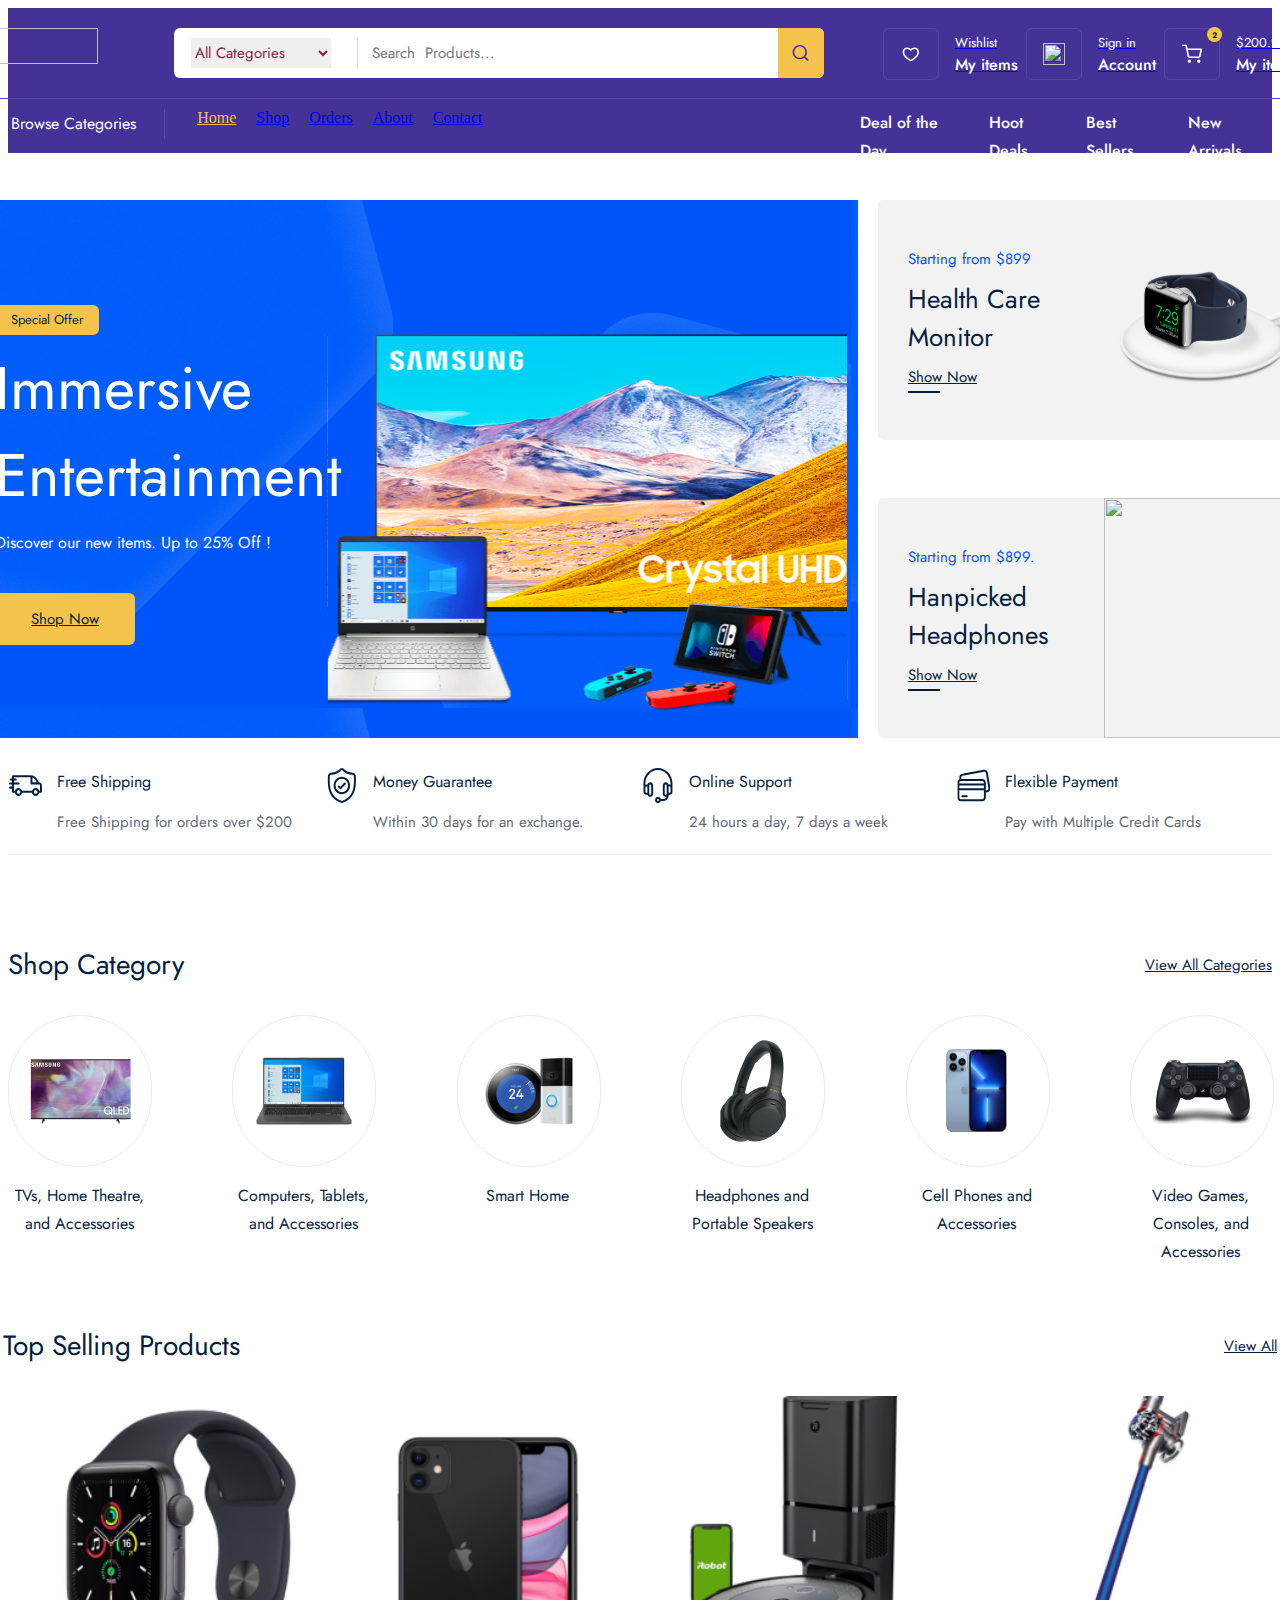
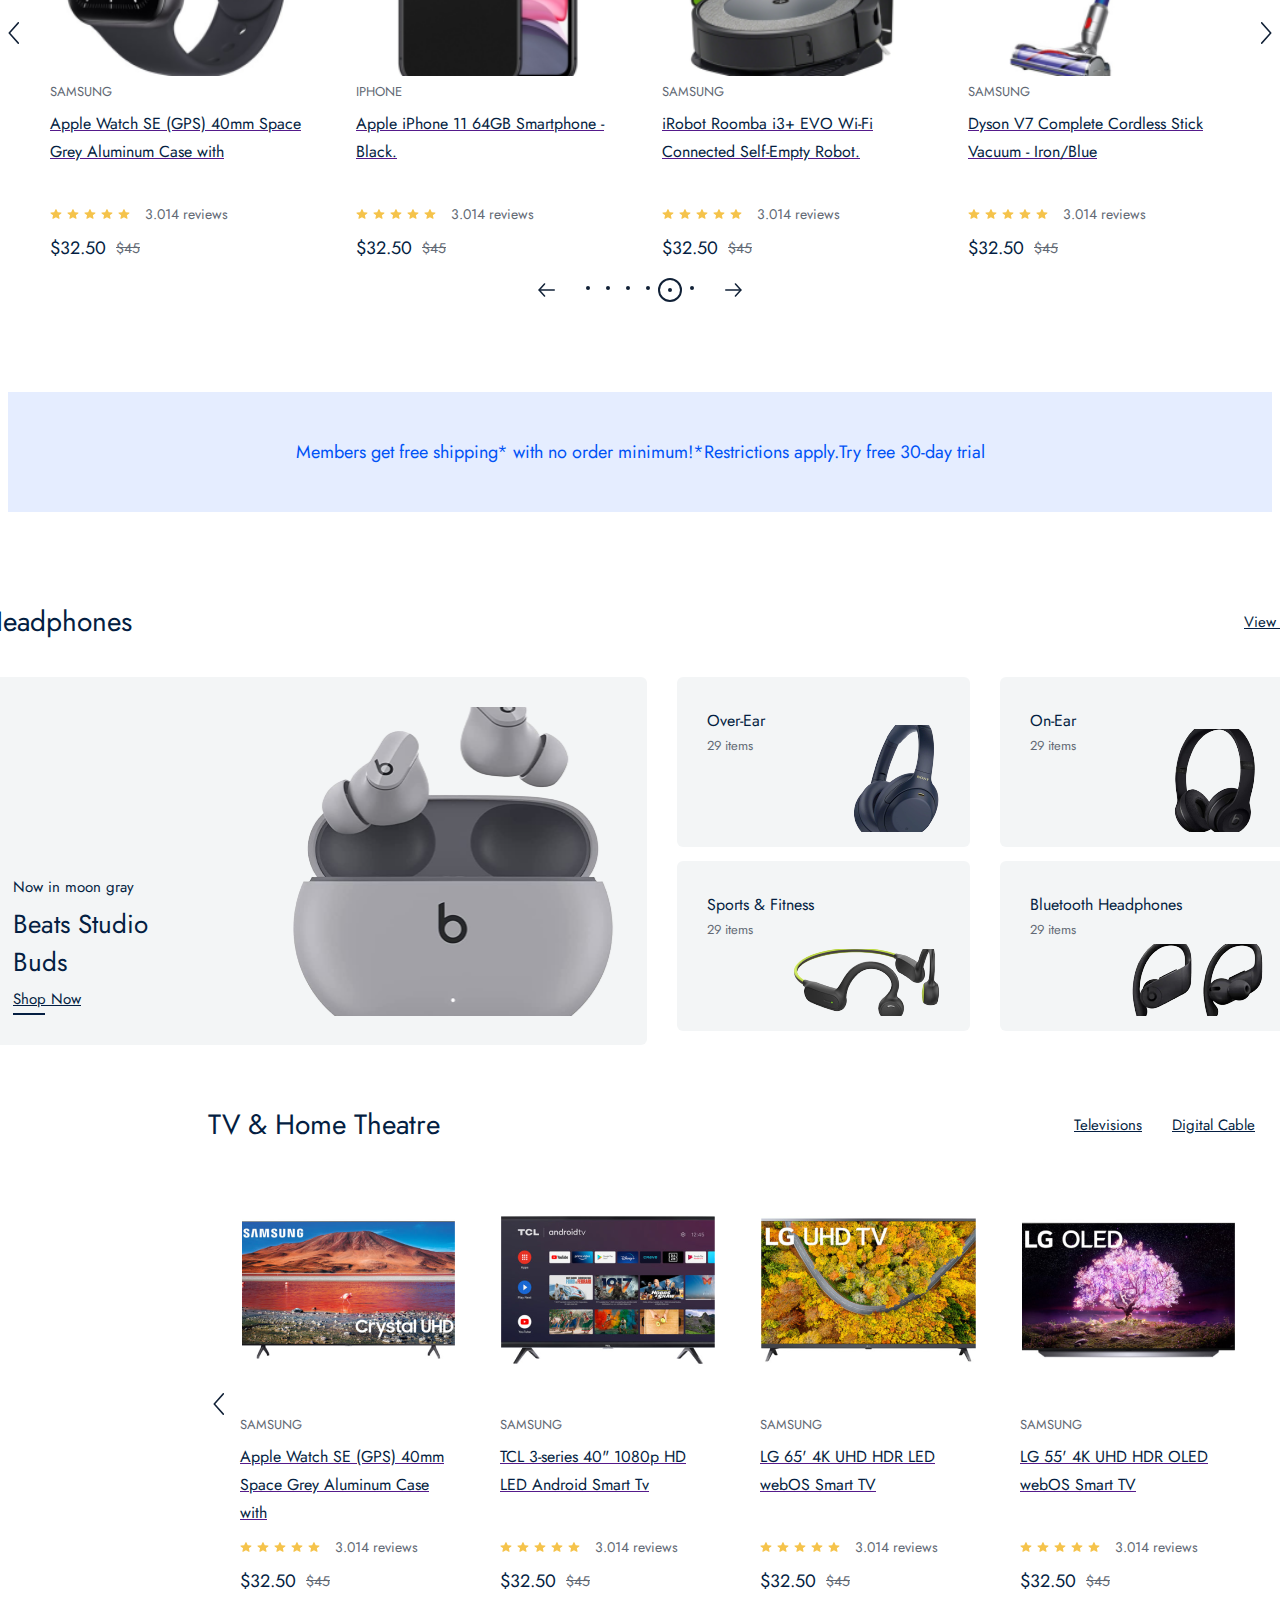
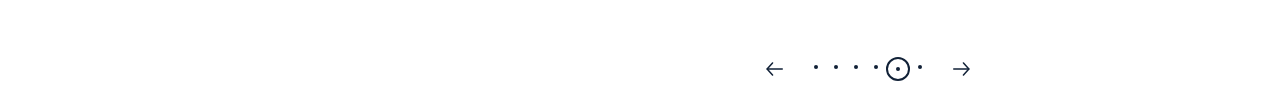
==== commit 3f3f7cd5: "feat: completed tv section view" ====
--- a/index.html
+++ b/index.html
@@ -1,515 +1,718 @@
-<!DOCTYPE html>
+                                    <!DOCTYPE html>
 <html lang="en">
-<head>
-    <meta charset="UTF-8">
-    <meta name="viewport" content="width=device-width, initial-scale=1.0">
+  <head>
+    <meta charset="UTF-8" />
+    <meta name="viewport" content="width=device-width, initial-scale=1.0" />
     <title>Zenmart</title>
-    <link rel="stylesheet" href="public/css/command.css">
-    <link rel="stylesheet" href="public/css/home.css">
-    <link rel="preconnect" href="https://fonts.googleapis.com">
-<link rel="preconnect" href="https://fonts.gstatic.com" crossorigin/>
-<link href="https://fonts.googleapis.com/css2?family=Jost:ital,wght@0,100..900;1,100..900&family=Oswald:wght@200..700&family=Roboto:ital,wght@0,100..900;1,100..900&display=swap" rel="stylesheet"/>
- 
-</head>
-<body>
-     <div class="navbar_frame">
+    <link rel="stylesheet" href="./public/css/command.css" />
+    <link rel="stylesheet" href="./public/css/home.css" />
+    <link rel="preconnect" href="https://fonts.googleapis.com" />
+    <link rel="preconnect" href="https://fonts.gstatic.com" crossorigin />
+    <link
+      href="https://fonts.googleapis.com/css2?family=Geist+Mono:wght@100..900&family=Jost:ital,wght@0,100..900;1,100..900&family=Mulish:ital,wght@0,200..1000;1,200..1000&family=Quicksand:wght@300..700&family=Roboto:ital,wght@0,100..900;1,100..900&family=Sora:wght@100..800&display=swap"
+      rel="stylesheet"
+    />
+  </head>
+  <body>
+    <div class="navbar_frame">
+      <div class="container">
+        <div class="navbar_top">
+          <a href="#">
+            <img src="./public/images/icons/logo.png" alt="" />
+          </a>
+          <div class="nav_search_frame">
+            <div class="search_box">
+              <div class="category_list">
+                <select>
+                  <option value="" selected>All Categories</option>
+                  <option value="">Computer</option>
+                </select>
+              </div>
+
+              <input type="text" placeholder="Search  Products..." />
+            </div>
+            <div class="search_icon_box">
+              <img src="./public/images/icons/search.svg" alt="" />
+            </div>
+          </div>
+          <div class="nav_top_menu">
+            <a href="#">
+              <div class="top_menu_box">
+                <div class="box_icon_box">
+                  <img src="./public/images/icons/heart.svg" alt="" />
+                </div>
+                <div class="box_info_box">
+                  <span>Wishlist</span>
+                  <strong>My items</strong>
+                </div>
+              </div>
+            </a>
+            <a href="#">
+              <div class="top_menu_box">
+                <div class="box_icon_box">
+                  <img src="./public/images/icons/vector.svg" alt="" />
+                </div>
+                <div class="box_info_box">
+                  <span>Sign in</span>
+                  <strong>Account</strong>
+                </div>
+              </div>
+            </a>
+            <a href="#">
+              <div class="top_menu_box">
+                <div class="box_icon_box">
+                  <div class="basket_count">2</div>
+                  <img src="./public/images/icons/shopping-cart.svg" alt="" />
+                </div>
+                <div class="box_info_box">
+                  <span>$200.99</span>
+                  <strong>My items</strong>
+                </div>
+              </div>
+            </a>
+          </div>
+        </div>
+        <div class="navbar_bott">
+          <div class="navbar_bott_menu_box">
+            <div class="browse_box">
+              <img src="./public/images/icons/browse.svg" alt="" />
+              <span>Browse Categories</span>
+            </div>
+            <div class="navbar_route_menu">
+              <div class="router_menu">
+                <a href="#" class="active">Home</a>
+              </div>
+              <div class="router_menu">
+                <a href="#">Shop</a>
+              </div>
+              <div class="router_menu">
+                <a href="#">Orders</a>
+              </div>
+              <div class="router_menu">
+                <a href="#">About</a>
+              </div>
+              <div class="router_menu">
+                <a href="#">Contact</a>
+              </div>
+            </div>
+            <div class="sorting_menu">
+              <span>Deal of the Day</span>
+              <span>Hoot Deals</span>
+              <span>Best Sellers</span>
+              <span>New Arrivals</span>
+            </div>
+          </div>
+        </div>
+      </div>
+    </div>
+
+    <div class="home_page">
+      <div class="header_frame">
         <div class="container">
-            <div class="navbar_top">
-                <a href="">
-                    <img src="public/images/logo.png" alt=""/>
+          <div class="header_left">
+            <div class="header_content">
+              <div>Special Offer</div>
+              <span>Immersive Entertainment</span>
+              <p>Discover our new items. Up to 25% Off !</p>
+              <a href="#">Shop Now</a>
+              <img src="./public/images/icons/header_img.svg" alt="rasm" />
+            </div>
+          </div>
+          <div class="header_right">
+            <div class="header_box">
+              <div class="box_left">
+                <span>Starting from $899</span>
+                <p>Health Care Monitor</p>
+                <a href="#">Show Now</a>
+                <div class="hover_border"></div>
+              </div>
+              <div class="box_right">
+                <img src="public/images/icons/smart_watch.svg" alt="" />
+              </div>
+            </div>
+
+            <div class="header_box">
+              <div class="box_left">
+                <span>Starting from $899.</span>
+                <p>Hanpicked Headphones</p>
+                <a href="#">Show Now</a>
+                <div class="hover_border"></div>
+              </div>
+              <div class="box_right">
+                <img src="public/images/icons/app.png" alt="" />
+              </div>
+            </div>
+          </div>
+        </div>
+      </div>
+
+      <div class="service_frame">
+        <div class="container">
+          <div class="service_box">
+            <img src="public/images/icons/track.svg" alt="" />
+            <div class="service_content">
+              <span>Free Shipping</span>
+              <p>Free Shipping for orders over $200</p>
+            </div>
+          </div>
+
+          <div class="service_box">
+            <img src="public/images/icons/garantue.svg" alt="" />
+            <div class="service_content">
+              <span>Money Guarantee</span>
+              <p>Within 30 days for an exchange.</p>
+            </div>
+          </div>
+
+          <div class="service_box">
+            <img src="public/images/icons/headphones.svg" alt="" />
+            <div class="service_content">
+              <span>Online Support</span>
+              <p>24 hours a day, 7 days a week</p>
+            </div>
+          </div>
+
+          <div class="service_box">
+            <img src="public/images/icons/credit-card.svg" alt="" />
+            <div class="service_content">
+              <span>Flexible Payment</span>
+              <p>Pay with Multiple Credit Cards</p>
+            </div>
+          </div>
+        </div>
+      </div>
+
+      <!--        category started     -->
+
+      <div class="shop_category_frame">
+        <div class="container">
+          <div class="category_top">
+            <span>Shop Category</span>
+            <a href="">View All Categories</a>
+          </div>
+          <div class="category_wrapper">
+            <div class="category_box">
+              <div class="category_img_box">
+                <img src="public/images/category/tv.png" alt="" />
+              </div>
+              <span>TVs, Home Theatre, and Accessories</span>
+            </div>
+            <div class="category_box">
+              <div class="category_img_box">
+                <img src="public/images/category/computer.png" alt="" />
+              </div>
+              <span>Computers, Tablets, and Accessories</span>
+            </div>
+            <div class="category_box">
+              <div class="category_img_box">
+                <img src="public/images/category/smart.png" alt="" />
+              </div>
+              <span>Smart Home</span>
+            </div>
+            <div class="category_box">
+              <div class="category_img_box">
+                <img src="public/images/category/headphone.png" alt="" />
+              </div>
+              <span>Headphones and Portable Speakers</span>
+            </div>
+            <div class="category_box">
+              <div class="category_img_box">
+                <img src="public/images/category/phone.png" alt="" />
+              </div>
+              <span>Cell Phones and Accessories</span>
+            </div>
+            <div class="category_box">
+              <div class="category_img_box">
+                <img src="public/images/category/game.png" alt="" />
+              </div>
+              <span>Video Games, Consoles, and Accessories</span>
+            </div>
+          </div>
+        </div>
+      </div>
+
+      <!--        category finished-->
+
+      <!--        Selling product frame started-->
+
+      <div class="selling_product_frame">
+        <div class="container">
+          <div class="category_top">
+            <span>Top Selling Products</span>
+            <a href="">View All</a>
+          </div>
+          <div class="product_wrapper">
+            <div class="next_prev_box">
+              <img src="public/images/icons/next.svg" alt="" />
+            </div>
+
+            <div class="product_boxes">
+              <div class="product_box">
+                <a href="#">
+                  <div
+                    class="product_img_box"
+                    style="
+                      background: url('public/images/products/watch.png');
+                      background-size: cover;
+                    "
+                  >
+                    <div class="hover_box">
+                      <button>Add to Cart</button>
+                    </div>
+                  </div>
                 </a>
-                <div class="nav_search_frame">
-                    <div class="search_box">
-                        <div class="category_list">
-                            <select>
-                                <option value="" selected>All Categories</option>
-                                <option value="">Computer</option>
-                            </select>
-                            </div>
-                            <input type="search" placeholder="Search Products..."/>
+                <div class="product_content_box">
+                  <span class="product_title">Samsung</span>
+                  <a href="">
+                    <p class="product_desc">
+                      Apple Watch SE (GPS) 40mm Space Grey Aluminum Case with
+                    </p>
+                  </a>
+
+                  <div class="review_box">
+                    <img src="public/images/icons/review.svg" alt="" />
+                    <img src="public/images/icons/review.svg" alt="" />
+                    <img src="public/images/icons/review.svg" alt="" />
+                    <img src="public/images/icons/review.svg" alt="" />
+                    <img src="public/images/icons/review.svg" alt="" />
+
+                    <span>3.014 reviews</span>
+                  </div>
+
+                  <div class="price_box">
+                    <strong>$32.50</strong>
+                    <span>$45</span>
+                  </div>
+                </div>
+              </div>
+              <div class="product_box">
+                <a href="#">
+                  <div
+                    class="product_img_box"
+                    style="
+                      background: url('public/images/products/phone.png');
+                      background-size: cover;
+                    "
+                  >
+                    <div class="hover_box">
+                      <button>Add to Cart</button>
                     </div>
-                    <div class="search_icon_box">
-                        <img src="public/images/icons/search.svg"/>
+                  </div>
+                </a>
+                <div class="product_content_box">
+                  <span class="product_title">iPhone</span>
+                  <a href="">
+                    <p class="product_desc">
+                      Apple iPhone 11 64GB Smartphone - Black.
+                    </p>
+                  </a>
+
+                  <div class="review_box">
+                    <img src="public/images/icons/review.svg" alt="" />
+                    <img src="public/images/icons/review.svg" alt="" />
+                    <img src="public/images/icons/review.svg" alt="" />
+                    <img src="public/images/icons/review.svg" alt="" />
+                    <img src="public/images/icons/review.svg" alt="" />
+
+                    <span>3.014 reviews</span>
+                  </div>
+
+                  <div class="price_box">
+                    <strong>$32.50</strong>
+                    <span>$45</span>
+                  </div>
+                </div>
+              </div>
+              <div class="product_box">
+                <a href="#">
+                  <div
+                    class="product_img_box"
+                    style="
+                      background: url('public/images/products/iRobot.png');
+                      background-size: cover;
+                    "
+                  >
+                    <div class="hover_box">
+                      <button>Add to Cart</button>
                     </div>
-                </div>
-                <div class="nav_top_menu">
-                    <a href="">
-                        <div class="top_menu_box">
-                <div class="box_icon_box">
-                    <img src="public/images/icons/heart.svg" alt=""/>
-                </div>
-                <div class="box_info_box">
-                    <span>Wishlist</span>
-                    <strong>My items</strong>
+                  </div>
+                </a>
+                <div class="product_content_box">
+                  <span class="product_title">Samsung</span>
+                  <a href="">
+                    <p class="product_desc">
+                      iRobot Roomba i3+ EVO Wi-Fi Connected Self-Empty Robot.
+                    </p>
+                  </a>
+
+                  <div class="review_box">
+                    <img src="public/images/icons/review.svg" alt="" />
+                    <img src="public/images/icons/review.svg" alt="" />
+                    <img src="public/images/icons/review.svg" alt="" />
+                    <img src="public/images/icons/review.svg" alt="" />
+                    <img src="public/images/icons/review.svg" alt="" />
+
+                    <span>3.014 reviews</span>
+                  </div>
+
+                  <div class="price_box">
+                    <strong>$32.50</strong>
+                    <span>$45</span>
+                  </div>
+                </div>
+              </div>
+              <div class="product_box">
+                <a href="#">
+                  <div
+                    class="product_img_box"
+                    style="
+                      background: url('public/images/products/dyson.png');
+                      background-size: cover;
+                    "
+                  >
+                    <div class="hover_box">
+                      <button>Add to Cart</button>
                     </div>
-                    </div>
+                  </div>
                 </a>
-                <a href="">
-                        <div class="top_menu_box">
-                <div class="box_icon_box">
-                    <img src="public/images/icons/profile.svg" alt=""/>
-                </div>
-                <div class="box_info_box">
-                    <span>Sign In</span>
-                    <strong>Account</strong>
-                    </div>
-                    </div>
-                </a>        
-                 <a href="">
-                    <div class="top_menu_box">
-            <div class="box_icon_box">
-                <div class="basket_count">2</div>
-                <img src="public/images/icons/shopping-cart.svg" alt=""/>
-            </div>
-            <div class="box_info_box">
-                <span>$200</span>
-                <strong>Total</strong>
-                </div>
-                </div>
-            </a>
-                   
-                </div>
-            </div>
-        
-            <div class="navbar_bott">
-                    <div class="navbar_bott_menu_box">
-                    <div class="browse_box">
-                        <img src="public/images/icons/browse.svg" alt=""/>
-                        <span>Browse Categories</span>
-                        </div>
-                    <div class="navbar_route_menu">
-                        <div class="router_menu">
-                            <a href="" class="active">Home</a>
-                        </div>
-                         <div class="router_menu">
-                            <a href="">Shop</a>
-                        </div> 
-                        <div class="router_menu">
-                            <a href="">Orders</a>
-                        </div>
-                        <div class="router_menu">
-                            <a href="">About</a>
-                        </div>
-                        <div class="router_menu">
-                            <a href="">Contact</a>
-                        </div>
-                    </div>
-                    <div class="sorting_menu">
-                        <span>Deal of the day</span>
-                        <span>Hot Deals</span>
-                        <span>Best Sellers</span>
-                        <span>New Arrivals</span>
-                    </div>
-                </div>
-         </div>
-
-         </div>
-
-
-
-
-
-</div>
-  <div class="home_page">
-    <div class="header_frame">
+                <div class="product_content_box">
+                  <span class="product_title">Samsung</span>
+                  <a href="">
+                    <p class="product_desc">
+                      Dyson V7 Complete Cordless Stick Vacuum - Iron/Blue
+                    </p>
+                  </a>
+
+                  <div class="review_box">
+                    <img src="public/images/icons/review.svg" alt="" />
+                    <img src="public/images/icons/review.svg" alt="" />
+                    <img src="public/images/icons/review.svg" alt="" />
+                    <img src="public/images/icons/review.svg" alt="" />
+                    <img src="public/images/icons/review.svg" alt="" />
+
+                    <span>3.014 reviews</span>
+                  </div>
+
+                  <div class="price_box">
+                    <strong>$32.50</strong>
+                    <span>$45</span>
+                  </div>
+                </div>
+              </div>
+            </div>
+
+            <div class="next_prev_box" style="transform: scaleX(-1)">
+              <img src="public/images/icons/next.svg" alt="" />
+            </div>
+          </div>
+          <!--        Product pagination box-->
+          <div class="pagination_box">
+            <div class="pagination_main">
+              <img src="public/images/icons/arrow-prev_next.svg" alt="" />
+
+              <div class="pagination_dot">
+                <div class="dot">
+                  <div></div>
+                </div>
+                <div class="dot">
+                  <div></div>
+                </div>
+                <div class="dot">
+                  <div></div>
+                </div>
+                <div class="dot">
+                  <div></div>
+                </div>
+                <div class="dot active">
+                  <div></div>
+                </div>
+                <div class="dot">
+                  <div></div>
+                </div>
+              </div>
+
+              <img
+                src="public/images/icons/arrow-prev_next.svg"
+                alt="rasm"
+                style="transform: scaleX(-1)"
+              />
+            </div>
+          </div>
+        </div>
+      </div>
+
+      <!--        advFrame-->
+
+      <div class="adv_frame">
+        Members get free shipping* with no order minimum!*Restrictions apply.Try
+        free 30-day trial
+      </div>
+
+      <div class="spec_product_frame">
         <div class="container">
-            <div class="header_left">
-                <div class="header_content">
-                 <div>
-                    Special Offer
-                 </div>
-                 <span>Immersive Entertainment</span>
-                 <p>Discover our new items. Up to 25% Off !</p>
-                 <a href="">Shop Now</a>
-                 <img src="public/images/icons/header_img.svg" alt="">
-                </div>
-            </div>
-            <div class="header_right">
-                <div class="header_box">
-                    <div class="box_left">
-                        <span>Starting from $899</span>
-                        <p>Health Care Monitor</p>
-                        <a href="">Shop Now</a>
-                        <div class="hover_border"></div>
-                    </div>
-                    <div class="box_right">
-                        <img src="public/images/icons/smart_watch.svg">
-                    </div>
-                </div>
-                <div class="header_box">
-                    <div class="box_left">
-                        <span>Starting from $899</span>
-                        <p>Health Care Monitor</p>
-                        <a href="">Shop Now</a>
-                        <div class="hover_border"></div>
-                    </div>
-                    <div class="box_right">
-                        <img src="public/images/icons/smart_watch.svg">
-                    </div>
-                </div>
-            </div>
-            </div>
-            </div>
-    </div>
-    <div class="service_frame">
+          <div class="category_top">
+            <span>Headphones</span>
+            <a href="">View All</a>
+          </div>
+
+          <div class="spec_product_wrapper">
+            <div class="big_product_box">
+              <div class="big_product_content">
+                <span>Now in moon gray</span>
+                <p>Beats Studio Buds</p>
+                <a href="">Shop Now</a>
+                <div class="hover_border"></div>
+              </div>
+              <img src="public/images/products/headphone_big.png" alt="" />
+            </div>
+            <div class="small_product_wrapper">
+              <div class="small_product_box">
+                <div class="small_product_content">
+                  <strong>Over-Ear</strong>
+                  <span>29 items</span>
+                </div>
+                <img
+                  class="top_img"
+                  src="public/images/products/sony_headphone.png"
+                  alt=""
+                />
+              </div>
+              <div class="small_product_box">
+                <div class="small_product_content">
+                  <strong>On-Ear</strong>
+                  <span>29 items</span>
+                </div>
+                <img
+                  class="top_img"
+                  src="public/images/products/on-ear.png"
+                  alt=""
+                />
+              </div>
+              <div class="small_product_box">
+                <div class="small_product_content">
+                  <strong>Sports & Fitness</strong>
+                  <span>29 items</span>
+                </div>
+                <img
+                  src="public/images/products/fitness_headphone.png"
+                  alt=""
+                />
+              </div>
+              <div class="small_product_box">
+                <div class="small_product_content">
+                  <strong>Bluetooth Headphones</strong>
+                  <span>29 items</span>
+                </div>
+                <img
+                  src="public/images/products/bluetooth_headphones.png"
+                  alt=""
+                />
+              </div>
+            </div>
+          </div>
+        </div>
+      </div>
+      </div>
+      <div class="tv_frame">
         <div class="container">
-            <div class="service_box">
-                <img src="public/images/icons/track.svg" alt="">
-                <div class="service_content">
-                    <span>Free Shipping</span>
-                    <p>Free shipping for orders over $200</p>
-                </div>
-            </div>
-            <div class="service_box">
-                <img src="public/images/icons/garantue.svg" alt="">
-                <div class="service_content">
-                    <span>Money Guarantee</span>
-                    <p>Whithin 30 days for an exchange.</p>
-                </div>
-            </div>
-            <div class="service_box">
-                <img src="public/images/icons/headphones.svg" alt="">
-                <div class="service_content">
-                    <span>Online Support</span>
-                    <p>24hours a day, 7 days a week</p>
-                </div>
-            </div>
-            <div class="service_box">
-                <img src="public/images/icons/credit-card.svg" alt="">
-                <div class="service_content">
-                    <span> Flexible Payment</span>
-                    <p>Pay with Multiple Credit Cards</p>
-                </div>
-            </div>
-        </div>
-    </div>
-    <div class="shop_category_frame">
-<div class="container">
-    <div class="category_top">
-        <span>Shop Category</span>
-        <a href="">View All Categories</a>
-    </div>
-    <div class="category_wrapper">
-        <div class="category_box">
-            <div class="category_img_box">
-                <img src="public/images/category/tv.png" alt="">
-            </div>
-            <span>TVs, Home Theatre, and Accessories</span>
-        </div>
-        <div class="category_box">
-            <div class="category_img_box">
-                <img src="public/images/category/computer.png" alt="">
-            </div>
-            <span>Computer, Tablets, and Accessories</span>
-        </div>
-        <div class="category_box">
-            <div class="category_img_box">
-                <img src="public/images/category/smart.png" alt="">
-            </div>
-            <span>Smart Home</span>
-        </div>
-        <div class="category_box">
-            <div class="category_img_box">
-                <img src="public/images/category/headphone.png" alt="">
-            </div>
-            <span>Headphones and portable Speakers</span>
-        </div>
-        <div class="category_box">
-            <div class="category_img_box">
-                <img src="public/images/category/phone.png" alt="">
-            </div>
-            <span>Cell Phones and Accessories</span>
-        </div>
-        <div class="category_box">
-            <div class="category_img_box">
-                <img src="public/images/category/game.png" alt="">
-            </div>
-            <span>Video games, Consoles and Accessories</span>
-        </div>
-
-    </div>
-</div>
-    </div>
-    <div class="selling_product_frame">
-            <div class="container">
-            <div class="category_top">
-                <span>Top Selling Products</span>
-                <a href="">View All</a>
-            </div>
-            <div class="product_wrapper">
-                        <!-- comment -->
-                 <div class="next_prev_box">
-                    <img src="public/images/icons/next.svg" alt="">
-                    </div>
-               
-                <div class="product_boxes">
-                    <div class="product_box">
-                        <a href="">
-                            <div 
-                            class="product_img_box" style="background: url('public/images/products/watch.png'); background-size: cover;">
-                        <div class="hover_box">
-                            <button>Add to Cart</button>
-                        </div>
-                        </div>
-                        </a>
-                        <div class="product_content_box">
-<span class="product_title">Samsung</span>
-           <a href="">
-    <p class="product_desc">
-        Apple Watch SE (GPS) 40mm Space Grey Aluminum Case with </p>
-    
-</a>
-<div class="review_box">
-    <img src="public/images/icons/review.svg">
-    <img src="public/images/icons/review.svg">
-    <img src="public/images/icons/review.svg">
-    <img src="public/images/icons/review.svg">
-    <img src="public/images/icons/review.svg">
-    <span>3,014 reviews</span>
-</div>
-<div class="price_box">
-    <strong>$32</strong>
-    <span>$45</span>
-</div>
-            <div class="product_pagionation_box"></div>
-        </div>
-                </div>
-    <div class="product_box">
-        <a href="">
-            <div 
-            class="product_img_box" style="background: url('public/images/products/phone.png'); background-size: cover;">
-        <div class="hover_box">
-            <button>Add to Cart</button>
-        </div>
-        </div>
-        </a>
-        <div class="product_content_box">
-<span class="product_title">SON</span>
-<a href="">
-<p class="product_desc">Apple iPhone 11 64GB Smartphone Black. </p>
-
-</a>
-<div class="review_box">
-<img src="public/images/icons/review.svg">
-<img src="public/images/icons/review.svg">
-<img src="public/images/icons/review.svg">
-<img src="public/images/icons/review.svg">
-<img src="public/images/icons/review.svg">
-<span>3,014 reviews</span>
-</div>
-<div class="price_box">
-<strong>$32</strong>
-<span>$45</span>
-</div>
-<div class="product_pagionation_box"></div>
-</div>
-                </div>
-                <div class="product_box">
-    <a href="">
-        <div 
-        class="product_img_box" style="background: url('public/images/products/iRobot.png'); background-size: cover;">
-    <div class="hover_box">
-        <button>Add to Cart</button>
-    </div>
-    </div>
-    </a>
-    <div class="product_content_box">
-<span class="product_title">SON</span>
-<a href="">
-<p class="product_desc">i3+ EVO W Empty Robc </p>
-
-</a>
-<div class="review_box">
-<img src="public/images/icons/review.svg">
-<img src="public/images/icons/review.svg">
-<img src="public/images/icons/review.svg">
-<img src="public/images/icons/review.svg">
-<img src="public/images/icons/review.svg">
-<span>3,014 reviews</span>
-</div>
-<div class="price_box">
-<strong>$32</strong>
-<span>$45</span>
-</div>
-<div class="product_pagionation_box"></div>
-</div>
-</div>
-<div class="product_box">
-    <a href="">
-        <div 
-        class="product_img_box" style="background: url('public/images/products/dyson.png'); background-size: cover;">
-    <div class="hover_box">
-        <button>Add to Cart</button>
-    </div>
-    </div>
-    </a>
-    <div class="product_content_box">
-<span class="product_title">EASTSPO</span>
-<a href="">
-<p class="product_desc"> <sup>RT</sup>Dyson V7 Complete Cordless Stick Vacuum - Iron/Blue</p>
-
-</a>
-<div class="review_box">
-<img src="public/images/icons/review.svg">
-<img src="public/images/icons/review.svg">
-<img src="public/images/icons/review.svg">
-<img src="public/images/icons/review.svg">
-<img src="public/images/icons/review.svg">
-<span>3,014 reviews</span>
-</div>
-<div class="price_box">
-<strong>$32</strong>
-<span>$45</span>
-</div>
-<!-- <div class="product_pagionation_box"></div> -->
-</div>
-
-</div>
-  </div>
-  <div class="next_prev_box" style="transform: scaleX(-1);">
-    <img src="public/images/icons/next.svg" alt="">
-    </div>
-    </div>
-    <div class="pagionation_box">
-        <div class="pagination_main">
-            <img src="public/images/icons/arrow-prev_next.svg" alt="">
-            <div class="pagination_dot">
-                <div class="dot">
-                    <div></div>
-                </div>
-                <div class="dot active">
-                    <div></div>
-                </div>
-                <div class="dot">
-                    <div></div>
-                </div>
-                <div class="dot">
-                    <div></div>
-                </div>
-                <div class="dot">
-                    <div></div>
-                </div>
-                <div class="dot">
-                    <div></div>
-                </div>
-                <div class="dot">
-                    <div></div>
-                </div>
-            </div>
-            <img src="public/images/icons/arrow-prev_next.svg" alt="" style="transform: scaleX(-1)">
-        </div>
-    </div>
-      </div>
-    </div>
-     <div class="adv_frame">
-        Members get free shipping* with no order minimum!*Restrictions apply.Try free 30-day trial
-    </div>
-    <div class="spec_product_frame">
-        <div class="container">
-            <div class="category_top">
-                <span>headphones</span>
-                <a href="">View All</a>
-            </div>
-            <div class="spec_product_wrapper">
-                <div class="big_product_box">
-                    <div class="big_product_content">
-                        <span>Now in moon gray</span>
-                        <p>Beats Studio Buds</p>
-                        <a href="">Shop Now</a>
-                        <div class="hover_border"></div>
-                    </div>
-                    <img src="public/images/products/headphone_big.png" alt="">
-                    </div>
-                    <div>
-                <div class="small_product_wrapper">
-                    <div class="small_product_box">
-                        <div class="small_product_content">
-                            <strong>Over_Ear</strong>
-                            <span>29 items</span>
-                        </div>
-                        <img src="public/images/products/sony_headphone.png" alt="">
-                    </div> <div class="small_product_box">
-                        <div class="small_product_content">
-                            <strong>On_Ear</strong>
-                            <span>29 items</span>
-                        </div>
-                        <img src="public/images/products/on-ear.png" alt="">
-                    </div> <div class="small_product_box">
-                        <div class="small_product_content">
-                            <strong>Sports & Fitness</strong>
-                            <span>29 items</span>
-                        </div>
-                        <img src="public/images/products/fitness_headphone.png" alt="">
-                    </div> <div class="small_product_box">
-                        <div class="small_product_content">
-                            <strong>Bluetooth Headphones</strong>
-                            <span>29 items</span>
-                        </div>
-                        <img src="public/images/products/bluetooth_headphones.png" alt="">
-                    </div>
-                </div>
-            </div>
-        </div>
-    </div>
-</div>
-
-<div class="tv_frame">
-    <div class="container">
-        <div class="category_top">
+          <div class="category_top">
             <span>TV & Home Theatre</span>
             <div>
-            <a href="">Televisions</a>
-            <a href="">Digital Cable</a> 
+            <a href="">Televisions</a> 
+            <a href="">Digital Cable</a>
             <a href="">Media Streamers</a>
             <a href="">Remote Controls</a>
             </div>
-        </div>
-        <div class="tv_wrapper">
+          </div>
+          <div class="tv_wrapper">
             <div class="next_prev_box">
-                <img src="public/images/icons/next.svg" alt="">
-                </div>
-                <div class="tv_product_boxes">
-                    <div class="tv_product_box">
-                        <div class="product img">
-                            <a href=""></a>
-                        </div>
-                    </div>
-                    <div class="product_content_box">
-                        <span class="product_title">son</span>
-                        <a href="">
-                        <p class="product_desc">i3+ EVO W Empty Robc </p>
-                        
-                        </a>
-                        <div class="review_box">
-                        <img src="public/images/icons/review.svg">
-                        <img src="public/images/icons/review.svg">
-                        <img src="public/images/icons/review.svg">
-                        <img src="public/images/icons/review.svg">
-                        <img src="public/images/icons/review.svg">
-                        <span>3,014 reviews</span>
-                        </div>
-                        <div class="price_box">
-                        <strong>$32</strong>
-                        <span>$45</span>
-                        </div>
-                        <div class="product_pagionation_box"></div>
-                        </div>
-                        <div class="product_content_box">
-                            <span class="product_title">Samsung</span>
-                            <a href="">
-                                <p class="product_desc"></p>
-                            </a>
-                        </div>
-                    </div>
-                </div>
-                <div class="next_prev_box" style="transform: scaleX(-1);">
-                    <img src="public/images/icons/next.svg" alt="">
-                    </div>
-             </div>
-         </div>
+              <img src="public/images/icons/next.svg" alt="" />
+            </div>
+            <div class="tv_product_boxes">
+              <div class="tv_product_box">
+                <div class="product-img">
+                  <a href="">
+                    <img src="public/images/products/samsung_tv.png" alt="" />
+                  </a>
+                </div>
+                <div class="product_content_box">
+                  <span class="product_title">Samsung</span>
+                  <a href="">
+                    <p class="product_desc">
+                      Apple Watch SE (GPS) 40mm Space Grey Aluminum Case with
+                    </p>
+                  </a>
+
+                  <div class="review_box">
+                    <img src="public/images/icons/review.svg" alt="" />
+                    <img src="public/images/icons/review.svg" alt="" />
+                    <img src="public/images/icons/review.svg" alt="" />
+                    <img src="public/images/icons/review.svg" alt="" />
+                    <img src="public/images/icons/review.svg" alt="" />
+
+                    <span>3.014 reviews</span>
+                  </div>
+
+                  <div class="price_box">
+                    <strong>$32.50</strong>
+                    <span>$45</span>
+                  </div>
+                </div>
+              </div> <div class="tv_product_box">
+                <div class="product-img">
+                  <a href="">
+                    <img src="public/images/products/tcl.png" alt="" />
+                  </a>
+                </div>
+                <div class="product_content_box">
+                  <span class="product_title">Samsung</span>
+                  <a href="">
+                    <p class="product_desc">
+                      TCL 3-series 40" 1080p HD LED Android Smart Tv
+                    </p>
+                  </a>
+
+                  <div class="review_box">
+                    <img src="public/images/icons/review.svg" alt="" />
+                    <img src="public/images/icons/review.svg" alt="" />
+                    <img src="public/images/icons/review.svg" alt="" />
+                    <img src="public/images/icons/review.svg" alt="" />
+                    <img src="public/images/icons/review.svg" alt="" />
+
+                    <span>3.014 reviews</span>
+                  </div>
+
+                  <div class="price_box">
+                    <strong>$32.50</strong>
+                    <span>$45</span>
+                  </div>
+                </div>
+              </div> <div class="tv_product_box">
+                <div class="product-img">
+                  <a href="">
+                    <img src="public/images/products/LG-UHD.png" alt="" />
+                  </a>
+                </div>
+                <div class="product_content_box">
+                  <span class="product_title">Samsung</span>
+                  <a href="">
+                    <p class="product_desc">
+                      LG 65' 4K UHD HDR LED webOS Smart TV
+                    </p>
+                  </a>
+
+                  <div class="review_box">
+                    <img src="public/images/icons/review.svg" alt="" />
+                    <img src="public/images/icons/review.svg" alt="" />
+                    <img src="public/images/icons/review.svg" alt="" />
+                    <img src="public/images/icons/review.svg" alt="" />
+                    <img src="public/images/icons/review.svg" alt="" />
+
+                    <span>3.014 reviews</span>
+                  </div>
+
+                  <div class="price_box">
+                    <strong>$32.50</strong>
+                    <span>$45</span>
+                  </div>
+                </div>
+              </div> <div class="tv_product_box">
+                <div class="product-img">
+                  <a href="">
+                    <img src="public/images/products/LG-OLED.png" alt="" />
+                  </a>
+                </div>
+                <div class="product_content_box">
+                  <span class="product_title">Samsung</span>
+                  <a href="">
+                    <p class="product_desc">
+                      LG 55' 4K UHD HDR OLED webOS Smart TV
+                    </p>
+                  </a>
+
+                  <div class="review_box">
+                    <img src="public/images/icons/review.svg" alt="" />
+                    <img src="public/images/icons/review.svg" alt="" />
+                    <img src="public/images/icons/review.svg" alt="" />
+                    <img src="public/images/icons/review.svg" alt="" />
+                    <img src="public/images/icons/review.svg" alt="" />
+
+                    <span>3.014 reviews</span>
+                  </div>
+
+                  <div class="price_box">
+                    <strong>$32.50</strong>
+                    <span>$45</span>
+                  </div>
+                </div>
+              </div> <div class="tv_product_box">
+                <div class="product-img">
+                  <a href="">
+                    <img src="public/images/products/SONY-TV.png" alt="" />
+                  </a>
+                </div>
+                <div class="product_content_box">
+                  <span class="product_title">Samsung</span>
+                  <a href="">
+                    <p class="product_desc">
+                      Sony X85J 65' 4K UHD HDR LED Smart Google Tv 
+                    </p>
+                  </a>
+
+                  <div class="review_box">
+                    <img src="public/images/icons/review.svg" alt="" />
+                    <img src="public/images/icons/review.svg" alt="" />
+                    <img src="public/images/icons/review.svg" alt="" />
+                    <img src="public/images/icons/review.svg" alt="" />
+                    <img src="public/images/icons/review.svg" alt="" />
+
+                    <span>3.014 reviews</span>
+                  </div>
+
+                  <div class="price_box">
+                    <strong>$32.50</strong>
+                    <span>$45</span>
+                  </div>
+                </div>
+              </div>
+            </div>
+              <div class="next_prev_box" style="transform: scaleX(-1)">
+              <img src="public/images/icons/next.svg" alt="" />
+            </div>
+        </div>
+        <div class="pagination_box">
+          <div class="pagination_main">
+            <img src="public/images/icons/arrow-prev_next.svg" alt="" />
+
+            <div class="pagination_dot">
+              <div class="dot">
+                <div></div>
+              </div>
+              <div class="dot">
+                <div></div>
+              </div>
+              <div class="dot">
+                <div></div>
+              </div>
+              <div class="dot">
+                <div></div>
+              </div>
+              <div class="dot active">
+                <div></div>
+              </div>
+              <div class="dot">
+                <div></div>
+              </div>
+            </div>
+
+            <img
+              src="public/images/icons/arrow-prev_next.svg"
+              alt="rasm"
+              style="transform: scaleX(-1)"
+            />
+          </div>
+        </div>
+      </div>
      </div>
-   </div>
-</body>
+  </body>
 </html>
-
-
--- a/public/css/home.css
+++ b/public/css/home.css
@@ -1,779 +1,781 @@
 .home_page {
-    padding-bottom: 60px;
-    display: flex;
-    flex-direction:column;
-}
- .container .category_top {
-    width: 100%;
-    height: auto;
-
-    display: flex;
-    flex-direction: row;
-    align-items: center;
-    justify-content: space-between;
-}
+  padding-bottom: 60px;
+  display: flex;
+  flex-direction: column;
+}
+
+.container .category_top {
+  width: 100%;
+  height: auto;
+
+  display: flex;
+  flex-direction: row;
+  justify-content: space-between;
+  align-items: center;
+}
+
 .container .category_top div {
-    display: flex;
-    flex-direction: row;
-
+  display: flex;
+  flex-direction: row;
 }
 .container .category_top span {
-    
-    font-family: "Jost";
-    font-style: normal;
-    font-weight: 500;
-    font-size: 15px;
-    line-height: 22px;
-
-    color: #041e42;
-    text-transform: capitalize;
-}
+  color: rgb(4, 30, 66);
+
+  font-family: "Jost";
+  font-size: 28px;
+  font-weight: 400;
+  line-height: 40px;
+  letter-spacing: 0%;
+  text-transform: capitalize;
+}
+
 .container .category_top a {
-    margin-left:30px;
-    font-family: "Jost";
-    font-style: normal;
-    font-weight: 500;
-    font-size: 15px;
-    line-height: 22px;
-
-    color: #041e42;
-    text-transform: capitalize;
-}
+  margin-left: 30px;
+  color: rgb(4, 30, 66);
+  font-family: "Jost";
+  font-size: 15px;
+  font-weight: 400;
+  line-height: 22px;
+  letter-spacing: 0%;
+  text-transform: capitalize;
+}
+
 .container .category_top a:hover {
-    border-bottom: 2px solid #041e42;
-}
-
-/* PAGINATION */
-
-.container .pagionation_box {
-    margin-top: 30px;
-    width: 100%;
-    height: auto;
-
-    display: flex;
-    flex-direction: row;
-    justify-content: center;
-}
-
-.container .pagionation_box .pagination_main {
-    width: auto;
-    height: 24px;
-
-    display: flex;
-    flex-direction: row;
-    align-items: center;
-}
-
-.container .pagination_main .pagination_dot {
-    margin: 0 20px;
-    display: flex;
-    flex-direction: row;
-
-}
+  border-bottom: 1px solid rgb(4, 30, 66);
+}
+
+/*PAGINATION*/
+
+.pagination_box {
+  margin-top: 30px;
+  width: 100%;
+  height: auto;
+
+  display: flex;
+  flex-direction: row;
+  justify-content: center;
+}
+
+.pagination_box .pagination_main {
+  width: auto;
+  height: 24px;
+
+  display: flex;
+  flex-direction: row;
+  align-items: center;
+}
+
+.pagination_main .pagination_dot {
+  margin: 0 20px;
+  display: flex;
+  flex-direction: row;
+}
+
 .pagination_main img {
-cursor: pointer;
-}
-.container .pagination_dot .dot {
-width: 20px;
-height: 20px;
-
-display: flex;
-align-items: center;
-justify-content: center;
-border-radius: 50%;
-}
-
-.container .pagination_dot .dot.active {
-    border: 2px solid #112137;
-}
-.container .pagination_dot .dot div {
-    width: 4px;
-    height: 4px;
-    background: #112137;
-    border-radius: 50%;
-}
+  cursor: pointer;
+}
+
+.pagination_dot .dot {
+  width: 20px;
+  height: 20px;
+
+  display: flex;
+  align-items: center;
+  justify-content: center;
+  border-radius: 50%;
+}
+.pagination_dot .dot.active {
+  border: 2px solid #112137;
+}
+
+.pagination_dot .dot div {
+  width: 4px;
+  height: 4px;
+  background: #112137;
+  border-radius: 50%;
+}
+
+/*Hover_border*/
+
 .container .hover_border {
-    margin-top: 3px;
-    width: 32px;
-    height: 2px;
-
-    background: #041e42;
+  margin-top: 3px;
+
+  width: 32px;
+  height: 2px;
+
+  background: rgb(4, 30, 66);
 }
 
 .container .next_prev_box {
-    width: 25px;
+  width: 25px;
 }
 
 .container .next_prev_box img {
-    position: absolute;
-    top: 50%;
-    cursor: pointer;
-}
-
-
-/* <PRODUCT CARD> */
+  position: absolute;
+  top: 50%;
+  cursor: pointer;
+}
+
+/*PRODUCT CARD*/
 
 .container .product_box {
-    width: 306px;
-    height: 100%;
-
-    display: flex;
-    flex-direction: column;
-    cursor: pointer;
-}
+  width: 306px;
+  height: 100%;
+
+  display: flex;
+  flex-direction: column;
+  cursor: pointer;
+}
+
 .container .product_box .product_img_box {
-    width: 100%;
-    height: 280px;
-}
+  width: 100%;
+  height: 280px;
+}
+
 .container .product_img_box .hover_box {
-    display:none;
-    width:100%;
-    height:100%;
-
-    flex-direction: column;
-    justify-content: flex-end;
-    align-items: center;
+  display: none;
+  width: 100%;
+  height: 100%;
+
+  flex-direction: column;
+  justify-content: flex-end;
+  align-items: center;
 }
 .container .hover_box button {
-    margin-bottom: 10px;
-    width: 260px;
-    height: 50px;
-
-    display: flex;
-    align-items: center;
-    justify-content: center;
-    outline: none;
-    border: none;
-
-    background: #0053f6;
-    box-shadow: 0px 5px 20px rgba(0, 83, 246, 0.1);
-    border-radius: 6px;
-
-    font-family: "Jost";
-    font-style: normal;
-    font-weight: 500;
-    font-size: 15px;
-    line-height: 22px;
-
-    color: #ffffff;
+  margin-bottom: 10px;
+  width: 260px;
+  height: 50px;
+
+  display: flex;
+  align-items: center;
+  justify-content: center;
+
+  border: none;
+  outline: none;
+
+  border-radius: 6px;
+  box-shadow: 0px 5px 20px 0px rgba(0, 83, 246, 0.1);
+  background: rgb(0, 83, 246);
+
+  color: rgb(68, 50, 151);
+  font-family: "Jost";
+  font-style: normal;
+  font-size: 15px;
+  font-weight: 500;
+  line-height: 23px;
 }
 
 .container .product_img_box:hover .hover_box {
-    display: flex;
+  display: flex;
 }
 
 .container .product_content_box {
-    padding: 5px 22px;
-    width: 100%;
-    height: auto;
-    box-sizing: border-box;
-}
+  padding: 5px 22px;
+  box-sizing: border-box;
+  width: 100%;
+  height: auto;
+}
+
 .container .product_content_box .product_title {
-    font-family: "Jost";
-    font-style: normal;
-    font-weight: 400;
-    font-size: 13px;
-    line-height: 22px;
-    text-transform: uppercase;
-    color: #626974;
-
-}
+  color: rgb(98, 105, 116);
+  font-family: Jost;
+  font-size: 13px;
+  font-weight: 400;
+  line-height: 22px;
+  letter-spacing: 0%;
+  text-transform: uppercase;
+}
+
 .container .product_content_box .product_desc {
-    margin-top: 7px;
-    height:56px;
-    font-family: "Jost";
-    font-style: normal;
-    font-weight: 500;
-    font-size: 16px;
-    line-height: 28px;
-    overflow: hidden;
-    color: #041e42;
-}
+  margin-top: 7px;
+  height: 56px;
+  color: rgb(4, 30, 66);
+  font-family: Jost;
+  font-size: 16px;
+  font-weight: 400;
+  line-height: 28px;
+  letter-spacing: 0%;
+}
+
 .container .product_content_box .review_box {
-    margin-top: 7px;
-    display: flex;
-    flex-direction: row;
-    align-items: center;
+  margin-top: 37px;
+
+  display: flex;
+  flex-direction: row;
+  align-items: center;
 }
 
 .container .review_box img {
-    margin-right: 5px;
+  margin-right: 5px;
 }
 
 .container .review_box span {
-    margin-left: 10px;
-    font-family: "Jost";
-    font-style: normal;
-    font-weight: 400;
-    font-size: 14px;
-    line-height: 22px;
-    
-    color: #626974;
+  margin-left: 10px;
+
+  color: rgb(98, 105, 116);
+  font-family: Jost;
+  font-size: 14px;
+  font-weight: 400;
+  line-height: 22px;
+  letter-spacing: 0%;
 }
 
 .container .product_content_box .price_box {
-    margin-top: 10px;
-    display: flex;
-    flex-direction: row;
-    align-items: center;
+  margin-top: 10px;
+
+  display: flex;
+  flex-direction: row;
+  align-items: center;
 }
 
 .container .price_box strong {
-    font-family: "Jost";
-    font-style: normal;
-    font-weight: 500;
-    font-size: 18px;
-    line-height: 26px;
-    
-    color: #041e42;
-}
+  color: rgb(4, 30, 66);
+  font-family: Jost;
+  font-size: 18px;
+  font-weight: 400;
+  line-height: 26px;
+  letter-spacing: 0%;
+}
+
 .container .price_box span {
-    margin-left: 10px;
-    font-family: "Jost";
-    font-style: normal;
-    font-weight: 500;
-    font-size: 14px;
-    line-height: 22px;
-    text-decoration-line: line-through;
-    
-    color: #626974;
-}
-
-
-/* HEADER */
+  margin-left: 10px;
+  color: rgb(98, 105, 116);
+  font-family: Jost;
+  font-size: 14px;
+  font-weight: 400;
+  line-height: 22px;
+  letter-spacing: 0%;
+  text-decoration-line: line-through;
+}
+
+/*Header started*/
+
 .header_frame {
-    position: relative;
-    margin-top: 47px;
-    width: 100%;
-    height: auto;
-
-    display: flex;
-    justify-content: center;
+  position: relative;
+  margin-top: 47px;
+  width: 100%;
+  height: auto;
+
+  display: flex;
+  justify-content: center;
 }
 
 .header_frame .container {
-    flex-direction: row;
- 
+  flex-direction: row;
 }
 
 .header_frame .container .header_left {
-    position: relative;
-    padding:15px;
-    width: 875px;
-    height:508px;
-    background-color: #0053f6;
-    background-image: url("../images/icons/header_bg.svg");
-    border-radius: 5px;
-} 
+  position: relative;
+  padding: 15px;
+  width: 875px;
+  height: 508px;
+
+  background: rgb(0, 83, 246);
+  background-image: url(../images/icons/header_bg.svg);
+}
 
 .header_frame .header_left .header_content {
-    margin-top: 90px;
-    display: flex;
-    flex-direction: column;
+  margin-top: 90px;
+
+  display: flex;
+  flex-direction: column;
 }
 
 .header_frame .header_content div {
-    width:104px;
-    height: 30px;
-    display: flex;
-    justify-content: center;
-    align-items: center;
-
-    background: #f5c34b;
-    border-radius: 6px;
-
-    font-family: "Jost";
-    font-style:normal;
-    font-weight: 500;
-    font-size: 13px;
-    line-height: 22px;
-    color: #041e42;
+  width: 104px;
+  height: 30px;
+  display: flex;
+  justify-content: center;
+  align-items: center;
+  border-radius: 6px;
+  background: rgb(245, 195, 75);
+
+  color: rgb(4, 30, 66);
+  font-family: Jost;
+  font-size: 13px;
+  font-weight: 400;
+  line-height: 22px;
+  letter-spacing: 0%;
 }
 
 .header_frame .header_content span {
-    margin-top: 10px;
-    width: 428px;
-
-    font-family: "Jost";
-    font-style: normal;
-    font-weight: 400;
-    font-size: 60px;
-    line-height: 87px;
-    color: #ffffff;
-
+  margin-top: 10px;
+  width: 428px;
+
+  font-family: "Jost";
+  font-style: normal;
+  font-weight: 400;
+  font-size: 60px;
+  line-height: 87px;
+
+  color: #ffffff;
 }
 
 .header_frame .header_content p {
-    margin-top: 10px;
-    font-family: "Jost";
-    font-style: normal;
-    font-weight: 400;
-    font-size: 16px;
-    line-height: 28px;
-
-    color: #ffffff;
+  margin-top: 10px;
+
+  font-family: "Jost";
+  font-style: normal;
+  font-weight: 400;
+  font-size: 16px;
+  line-height: 28px;
+
+  color: #ffffff;
 }
 
 .header_frame .header_content a {
-    margin-top: 20px;
-    width: 140px;
-    height: 52px;
-
-    display: flex; 
-    justify-content: center;
-    align-items: center;
-
-    background: #ffffff;
-    border-radius: 6px;
-
-    font-family: "Jost";
-    font-style: normal;
-    font-weight: 400;
-    font-size: 15px;
-    line-height: 22px;
-
-    color: #041e42;
+  margin-top: 20px;
+  width: 140px;
+  height: 52px;
+
+  display: flex;
+  align-items: center;
+  justify-content: center;
+
+  box-sizing: border-box;
+  border-radius: 6px;
+  background: rgb(245, 195, 75);
+
+  color: rgb(4, 30, 66);
+  font-family: Jost;
+  font-size: 15px;
+  font-weight: 400;
+  line-height: 22px;
+  letter-spacing: 0%;
 }
 
 .header_frame .header_content img {
-    position: absolute;
-    right: 10px;
+  position: absolute;
+  right: 10px;
 }
 
 .header_frame .container .header_right {
-    margin-left: 20px;
-    position: relative;
-    display: flex;
-    flex-direction: column;
-    justify-content: space-between;
-    
+  position: relative;
+  margin-left: 20px;
+
+  display: flex;
+  flex-direction: column;
+  justify-content: space-between;
 }
 
 .header_frame .header_right .header_box {
-    width:422px;
-    height:240px;
-
-    display: flex;
-    flex-direction: row;
-    background: #f2f2f2;
-    border-radius: 5px;
-}
-
+  width: 422px;
+  height: 240px;
+
+  border-radius: 5px;
+
+  display: flex;
+  flex-direction: row;
+  background: #f2f2f2;
+}
 
 .header_frame .header_right .box_left {
-    margin-left:30px;
-    width: 50%;
-
-    display: flex;
-    flex-direction: column;
-    justify-content: center;
-
+  margin-left: 30px;
+  width: 50%;
+
+  display: flex;
+  flex-direction: column;
+  justify-content: center;
 }
 
 .header_frame .box_left span {
-    font-family: "Jost";
-    font-style: normal;
-    font-weight: 400;
-    font-size: 15px;
-    line-height: 22px;
-
-    color: #0053f6;
+  color: rgb(0, 83, 246);
+  font-family: Jost;
+  font-size: 15px;
+  font-weight: 400;
+  line-height: 22px;
+  letter-spacing: 0%;
 }
 
 .header_frame .box_left p {
-    margin: 10px 0;
-    font-family: "Jost";
-    font-style: normal;
-    font-weight: 500;
-    font-size: 26px;
-    line-height: 38px;
-
-    color: #041e42;
+  margin: 10px 0;
+  color: rgb(4, 30, 66);
+  font-family: Jost;
+  font-size: 26px;
+  font-weight: 400;
+  line-height: 38px;
+  letter-spacing: 0%;
 }
 
 .header_frame .box_left a {
-    font-family: "Jost";
-    font-style: normal;
-    font-weight: 500;
-    font-size: 15px;
-    line-height: 22px;
-
-    color: #041e42;
-}
-
-
+  color: rgb(4, 30, 66);
+  font-family: Jost;
+  font-size: 15px;
+  font-weight: 400;
+  line-height: 22px;
+  letter-spacing: 0%;
+}
 
 .header_frame .header_box .box_right {
-    width: 50%;
+  width: 50%;
 }
 
 .header_frame .box_right img {
-    width: 100%;
-    height: 100%;
-
-}
-
-/* SERVICE */
+  width: 100%;
+  height: 100%;
+}
+
+/* service frame started */
 
 .home_page .service_frame {
-    position: relative;
-    margin-top: 30px;
-    width: 100px;
-    height:auto;
-
-    display: flex;
-    justify-content: center;
+  position: relative;
+  margin-top: 30px;
+  width: 100%;
+  height: auto;
+
+  display: flex;
+  justify-content: center;
 }
 
 .service_frame .container {
-    flex-direction:row;
-    margin-left: 200px;
-}
+  flex-direction: row;
+}
+
 .service_frame .container .service_box {
-    
-    width:25%;
-    height: 86px;
-     
-    display: flex;
-    flex-direction: row;
-    border-bottom: 1px solid #eaeaea;
+  width: 25%;
+  height: 86px;
+
+  display: flex;
+  flex-direction: row;
+  border-bottom: 1px solid #eaeaea;
 }
 
 .service_frame .service_box img {
-width:35px;
-height:35px;
-
+  width: 35px;
+  height: 35px;
 }
 
 .service_frame .service_box .service_content {
-    margin-left: 14px;
-    display: flex;
-    flex-direction: column;
-
-}
+  margin-left: 14px;
+  display: flex;
+  flex-direction: column;
+}
+
 .service_frame .service_content span {
-    font-family: "Jost";
-    font-style: normal;
-    font-weight: 500;
-    font-size: 16px;
-    line-height: 28px;
-
-    color: #041e42;
+  color: rgb(4, 30, 66);
+  font-family: Jost;
+  font-size: 16px;
+  font-weight: 400;
+  line-height: 28px;
+  letter-spacing: 0%;
 }
 
 .service_frame .service_content p {
-    font-family: "Jost";
-    font-style: normal;
-    font-weight: 400;
-    font-size: 15px;
-    line-height: 22px;
-
-    color: #626974;
-}
-
-
-/* Shop Category */
+  color: rgb(98, 105, 116);
+  font-family: Jost;
+  font-size: 15px;
+  font-weight: 400;
+  line-height: 22px;
+  letter-spacing: 0%;
+}
+
+/*Shop Category*/
+
 .shop_category_frame {
-    position: relative;
-    margin-top: 90px;
-    width: 100%;
-    height: auto;
-
-    display: flex;
-    justify-content: center;
-
+  position: relative;
+  margin-top: 90px;
+  width: 100%;
+  height: auto;
+
+  display: flex;
+  justify-content: center;
 }
 .shop_category_frame .container {
-    flex-direction: column;
-}
-
-
-
+  flex-direction: column;
+}
 
 .shop_category_frame .container .category_wrapper {
-
-    margin-top: 30px;
-    width: 100%;
-    height: auto;
-
-    display: flex;
-    flex-direction: row;
-    justify-content:space-between;
-}
+  margin-top: 30px;
+  width: 100%;
+  height: auto;
+
+  display: flex;
+  flex-direction: row;
+  justify-content: space-between;
+}
+
 .shop_category_frame .category_wrapper .category_box {
-    width: 142px;
-    height: auto;
-
-    display: flex;
-    flex-direction: column;
-    cursor: pointer;
-}
+  width: 142px;
+  height: auto;
+  cursor: pointer;
+
+  display: flex;
+  flex-direction: column;
+}
+
 .shop_category_frame .category_box .category_img_box {
-    width: 100%;
-    height: 150px;
-
-    display: flex;
-    align-items: center;
-    justify-content: center;
-
-    border: 1px solid #eaeaea;
-    border-radius: 150px;
-}
-
+  width: 100%;
+  height: 150px;
+
+  display: flex;
+  align-items: center;
+  justify-content: center;
+
+  border: 1px solid rgb(234, 234, 234);
+  border-radius: 150px;
+}
 .shop_category_frame .category_box span {
-    margin-top: 15px;
-    font-family: "Jost";
-    font-style: normal;
-    font-weight: 500;
-    font-size: 16px;
-    line-height: 28px;
-    text-align: center;
-    color: #041e42;
-}
-
-/* Selling Product */
-
+  margin-top: 15px;
+  color: rgb(4, 30, 66);
+  font-family: "Jost";
+  font-size: 16px;
+  font-weight: 400;
+  line-height: 28px;
+  letter-spacing: 0%;
+  text-align: center;
+}
+
+/*Selling product frame started-*/
 
 .selling_product_frame {
-    position: relative;
-    margin-top: 60px;
-    width: 100%;
-    height:auto;
-
-    display: flex;
-    flex-direction: row;
-    justify-content:center;
-
-}
+  position: relative;
+  margin-top: 60px;
+  width: 100%;
+  height: auto;
+
+  display: flex;
+  flex-direction: row;
+  justify-content: center;
+}
+
 .selling_product_frame .container {
-flex-direction: column;
+  flex-direction: column;
 }
 
 .selling_product_frame .container .product_wrapper {
-    position: relative;
-    margin-top: 30px;
-    width: 100%;
-    height: auto;
-
-    display: flex;
-    flex-direction: row;
-    justify-content: space-between;
-}
-
+  position: relative;
+  margin-top: 30px;
+  width: 100%;
+  height: auto;
+
+  display: flex;
+  flex-direction: row;
+  justify-content: space-between;
+}
 
 .selling_product_frame .product_wrapper .product_boxes {
-    position: relative;
-    width: 1224px;
-    height: 452px;
-
-    display: flex;
-    flex-direction: row;
-}
-
-
-.adv_frame {
-    margin-top: 90px;
-    width: 100%;
-    height: 120px;
-
-    display: flex;
-    align-items: center;
-    justify-content: center;
-
-    background-color:#e5edff;
-    font-family: "Jost";
-    font-style: normal;
-    font-weight: 500;
-    font-size: 18px;
-    line-height: 26px;
-    
-    color: #0053f6;
-}
-
-/* SPEC PRODUCT */
+  position: relative;
+  width: 1224px;
+  height: 452px;
+
+  display: flex;
+  flex-direction: row;
+}
+
+/*Adv Frame*/
+
+.home_page .adv_frame {
+  margin-top: 90px;
+  width: 100%;
+  height: 120px;
+
+  display: flex;
+  align-items: center;
+  justify-content: center;
+
+  background: #e5edff;
+
+  color: rgb(0, 83, 246);
+  font-family: Jost;
+  font-size: 18px;
+  font-weight: 400;
+  line-height: 26px;
+  letter-spacing: 0%;
+}
+
+/*SPEC PRODUCT  */
 
 .home_page .spec_product_frame {
-    position: relative;
-    margin-top: 90px;
-    width: 100%;
-    height:auto;
-
-    display: flex;
-    flex-direction: row;
-    justify-content:center;
-
-}
+  position: relative;
+  margin-top: 90px;
+  width: 100%;
+  height: auto;
+
+  display: flex;
+  flex-direction: row;
+  justify-content: center;
+}
+
 .spec_product_frame .container {
-    flex-direction: column;
-}
-
-.container .spec_product_wrapper {
-    position: relative;
-    margin-top: 35px;
-    width: 100%;
-    height:auto;
-
-    display: flex;
-    flex-direction: row;
-}
-.spec_product_wrapper .big_product_box {
-    position: relative;
-    padding: 30px;
-    width: 664px;
-    height:368px;
-
-    display: flex;
-    flex-direction: row;
-
-    box-sizing: border-box;
-    background: #f3f5f6;
-    border-radius:6px;
-}
-.big_product_box .big_product_content {
-    width: 160px;
-    display: flex;
-    flex-direction: column;
-    justify-content: flex-end;
-}
-.big_product_content span {
-    font-family: "Jost";
-    font-style: normal;
-    font-weight: 400;
-    font-size: 15px;
-    line-height: 22px;
-    color: #041e42;
-}
-.big_product_content p {
-    margin: 7px 0px;
-    font-family: "Jost";
-    font-style: normal;
-    font-weight: 500;
-    font-size: 26px;
-    line-height: 38px;
-    color: #041e42;
-}
-.big_product_content a {
-    font-family: "Jost";
-    font-style: normal;
-    font-weight: 500;
-    font-size: 15px;
-    line-height: 22px;
-    color: #041e42;
-}
-
-.big_product_box img {
-    position: absolute;
-    width: 322px;
-    height:309px;
-    right: 5px;
-
-}
-
-.spec_product_wrapper .small_product_wrapper {
-    margin-left: 30px;
-    width: 620px;
-    height: 368px;
-
-    display: flex;
-    flex-direction: row;
-    flex-wrap: wrap;
-}
-
-.small_product_wrapper .small_product_box {
-    position: relative;
-    padding: 30px;
-    width: 293px;
-    height: 170px;
-
-    display: flex;
-    flex-direction: row;
-
-    box-sizing: border-box;
-    background: #f3f5f6;
-    border-radius: 6px;
-}
-
-.small_product_box:nth-child(odd) {
-    margin-right: 30px;
-}
-
-
-.small_product_box .spec_product_content {
-    display: flex;
-    flex-direction: column;
-}
-.small_product_content strong {
-    font-family: "Jost";
-    font-style: normal;
-    font-weight: 500;
-    font-size: 16px;
-    line-height: 28px;
-    
-    color: #041e42;
-}
-.small_product_content span {
-    font-family: "Jost";
-    font-style: normal;
-    font-weight: 400;
-    font-size: 13px;
-    line-height: 22px;
-    
-    color: #626974;
-}
-
-.small_product_box img {
-    position: absolute;
-    right: 30px;
-    bottom: 15px;
-}
-
-.home_page .tv_frame {
-
-    position: relative;
-    margin-top: 90px;
-    width: 100%;
-    height:auto;
-
-    display: flex;
-    flex-direction: row;
-    justify-content:center;
-}
+  flex-direction: column;
+}
+
+.spec_product_frame .container .spec_product_wrapper {
+  position: relative;
+  margin-top: 35px;
+  width: 100%;
+  height: auto;
+
+  display: flex;
+  flex-direction: row;
+}
+
+.spec_product_frame .spec_product_wrapper .big_product_box {
+  position: relative;
+  padding: 30px;
+  width: 664px;
+  height: 368px;
+
+  display: flex;
+  flex-direction: row;
+
+  box-sizing: border-box;
+  border-radius: 6px;
+  background: rgb(243, 245, 246);
+}
+
+.spec_product_frame .big_product_box .big_product_content {
+  width: 160px;
+
+  display: flex;
+  justify-content: flex-end;
+  flex-direction: column;
+}
+
+.spec_product_frame .big_product_content span {
+  color: rgb(4, 30, 66);
+  font-family: Jost;
+  font-size: 15px;
+  font-weight: 400;
+  line-height: 22px;
+  letter-spacing: 0%;
+}
+
+.spec_product_frame .big_product_content p {
+  margin: 7px 0;
+  color: rgb(4, 30, 66);
+  font-family: Jost;
+  font-size: 26px;
+  font-weight: 400;
+  line-height: 38px;
+  letter-spacing: 0%;
+}
+
+.spec_product_frame .big_product_content a {
+  color: rgb(4, 30, 66);
+  font-family: Jost;
+  font-size: 15px;
+  font-weight: 400;
+  line-height: 22px;
+  letter-spacing: 0%;
+}
+
+.spec_product_frame .big_product_box img {
+  position: absolute;
+  width: 322px;
+  height: 309px;
+
+  right: 5%;
+}
+
+.spec_product_frame .spec_product_wrapper .small_product_wrapper {
+  margin-left: 30px;
+  width: 620px;
+  height: 368px;
+
+  display: flex;
+  flex-direction: row;
+  flex-wrap: wrap;
+}
+
+.spec_product_frame .small_product_wrapper .small_product_box {
+  position: relative;
+  padding: 30px;
+  width: 293px;
+  height: 170px;
+
+  display: flex;
+  flex-direction: row;
+  box-sizing: border-box;
+
+  background: #f3f5f6;
+  border-radius: 6px;
+}
+
+.spec_product_frame .small_product_box:nth-child(odd) {
+  margin-right: 30px;
+}
+.spec_product_frame .small_product_box .small_product_content {
+  display: flex;
+  flex-direction: column;
+}
+
+.spec_product_frame .small_product_content strong {
+  color: rgb(4, 30, 66);
+  font-family: Jost;
+  font-size: 16px;
+  font-weight: 400;
+  line-height: 28px;
+  letter-spacing: 0%;
+}
+
+.spec_product_frame .small_product_content span {
+  color: rgb(98, 105, 116);
+  font-family: Jost;
+  font-size: 13px;
+  font-weight: 400;
+  line-height: 22px;
+  letter-spacing: 0%;
+}
+
+.spec_product_frame .small_product_box img {
+  position: absolute;
+  right: 30px;
+  bottom: 15px;
+}
+
+/*TV FRAME*/
+
+.home_page .tv.frame {
+  position: relative;
+  padding: 90px;
+  width: 100%;
+  height: auto;
+
+  display: flex;
+  flex-direction: row;
+  justify-content: center;
+}
+
 .tv_frame .container {
-    flex-direction: column;
-}
-
-.container .tv_wrapper {
-    margin-top: 30px;
-    width: 100%;
-    height:auto;
-
-    display: flex;
-    flex-direction: row;
-    justify-content:space-between;
+  margin-left: 200px;
+  flex-direction: column;
+}
+
+
+
+ .container .tv_wrapper {
+  margin-top: 30px;
+  width: 100%;
+  height: auto;
+
+  display: flex;
+  flex-direction: row;
+  justify-content:space-between;
 }
 .tv_wrapper .tv_product_boxes {
-    width: 1300px;
-    height: 452px;
-
-    display: flex;
-    flex-direction: row;
+  width: 1300px;
+  height: 452px;
+
+  display: flex;
+  flex-direction: row;
 } 
 .tv_product_boxes .tv_product_box {
-    width: 260px;
-    height: 452px;
-
-    display: flex;
-    flex-direction: column;
-    align-items: center;
-
-    background: #ffffff;
+  width: 260px;
+  height: 452px;
+
+  display: flex;
+  flex-direction: column;
+  align-items: center;
+
+  background: #ffffff;
 }
 .tv_product_box .product_img {
-    width: 100%;
-    height:280;
-
-    display: flex;
-    flex-direction: row;
-    justify-content: center;
-    align-items: center;
-}+  width: 100%;
+  height:280;
+
+  display: flex;
+  flex-direction: row;
+  justify-content: center;
+  align-items: center;
+} 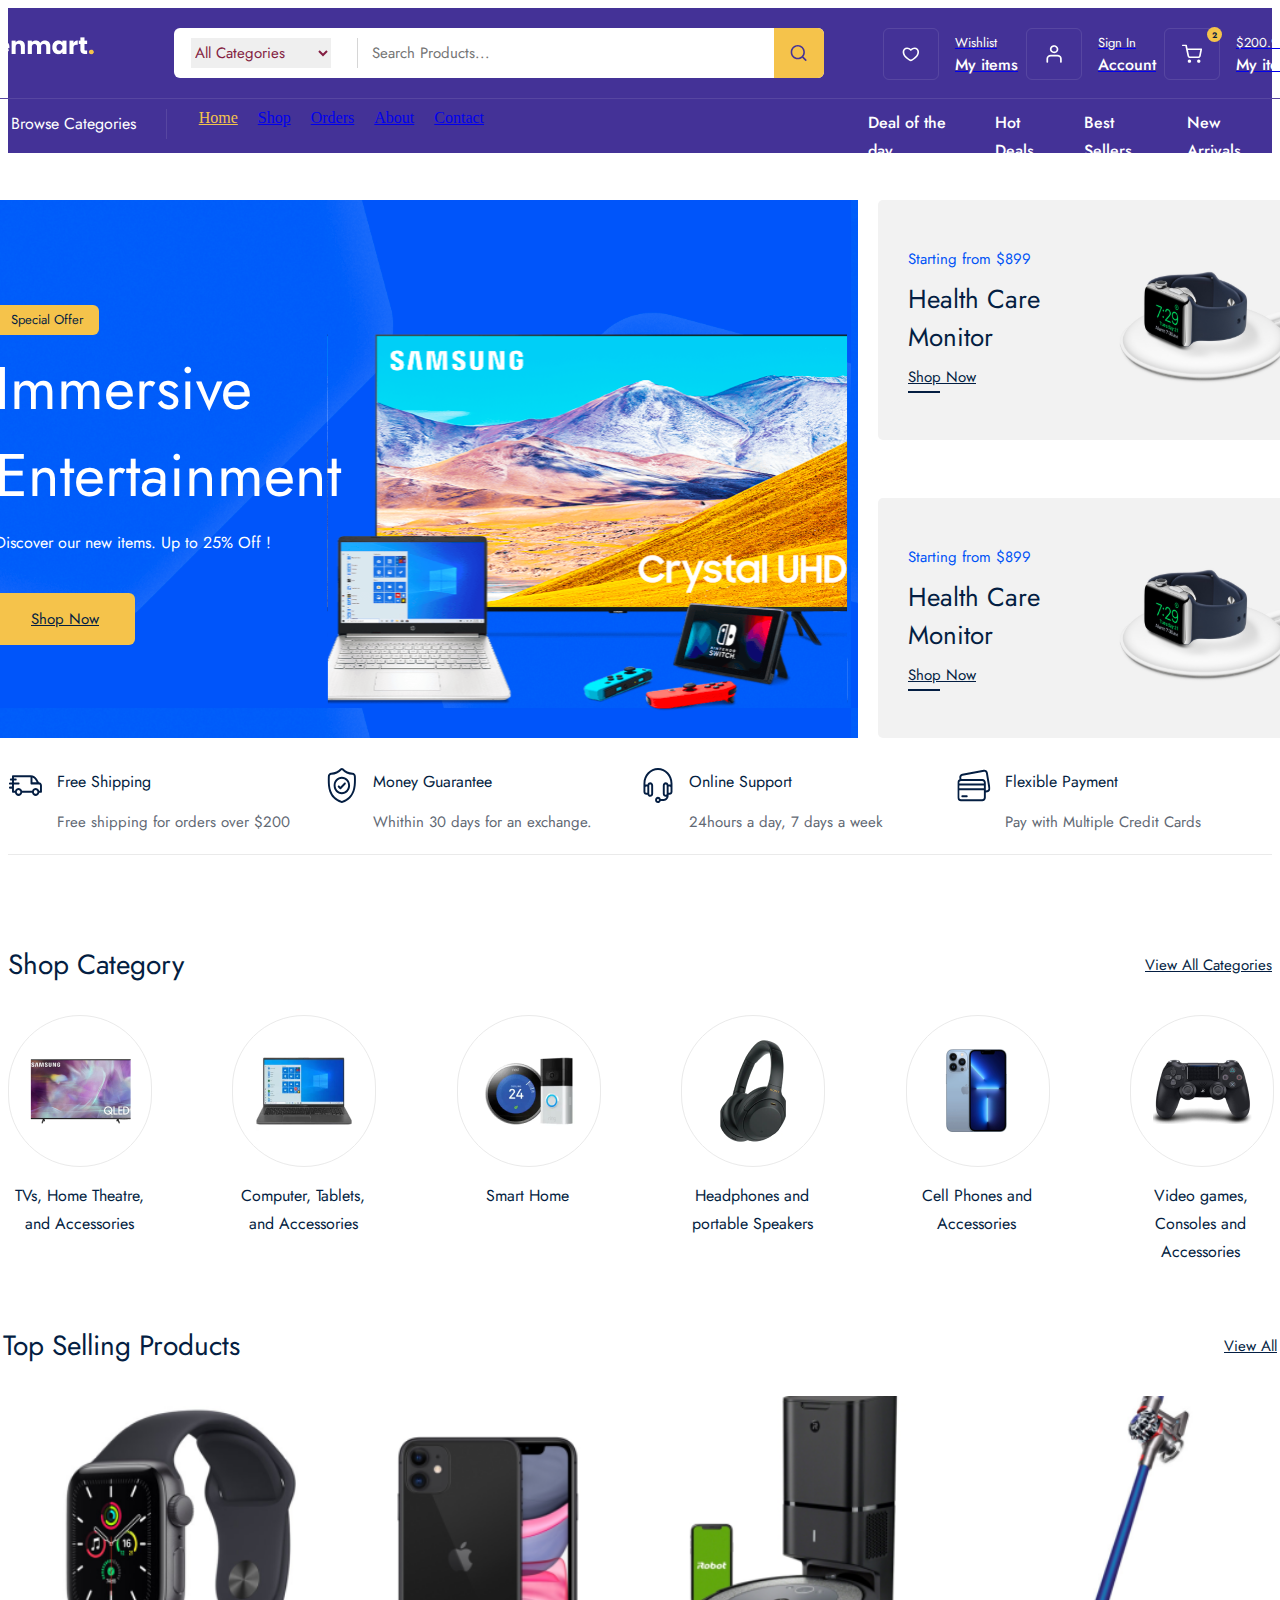
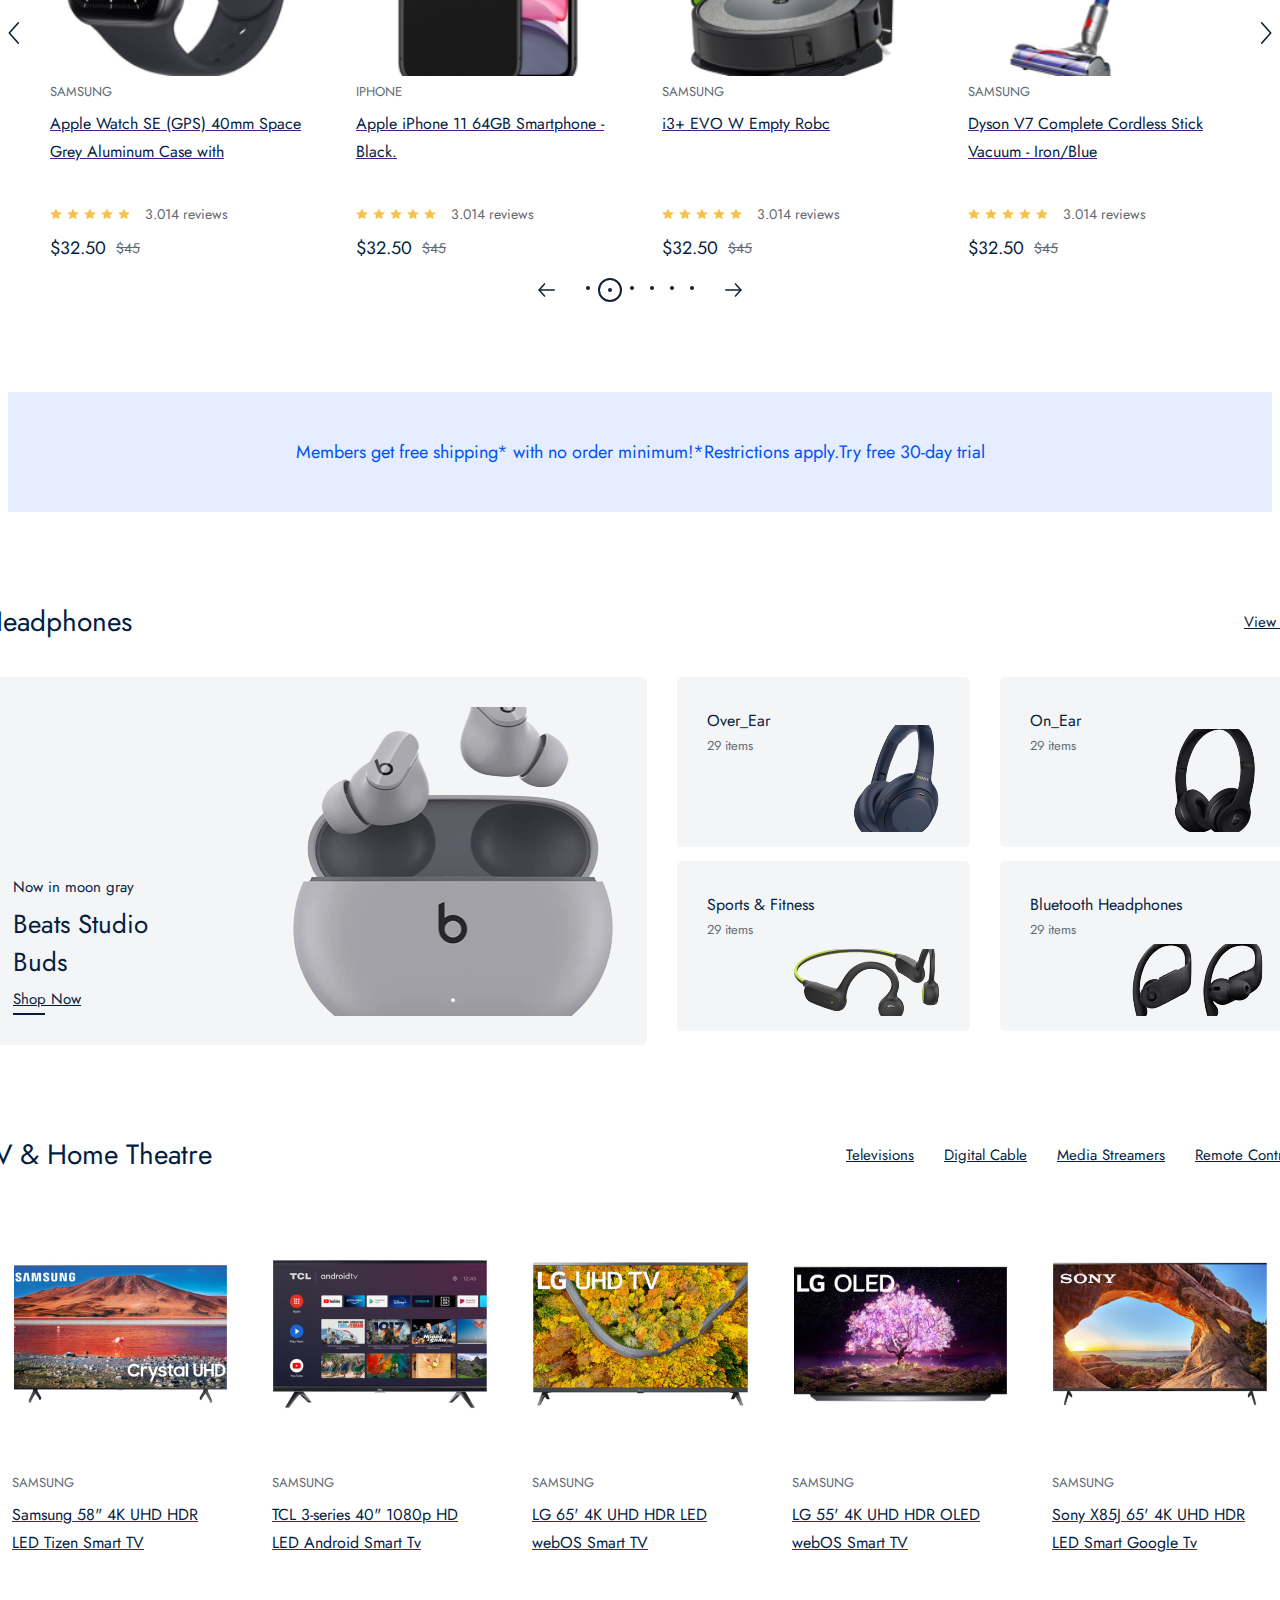
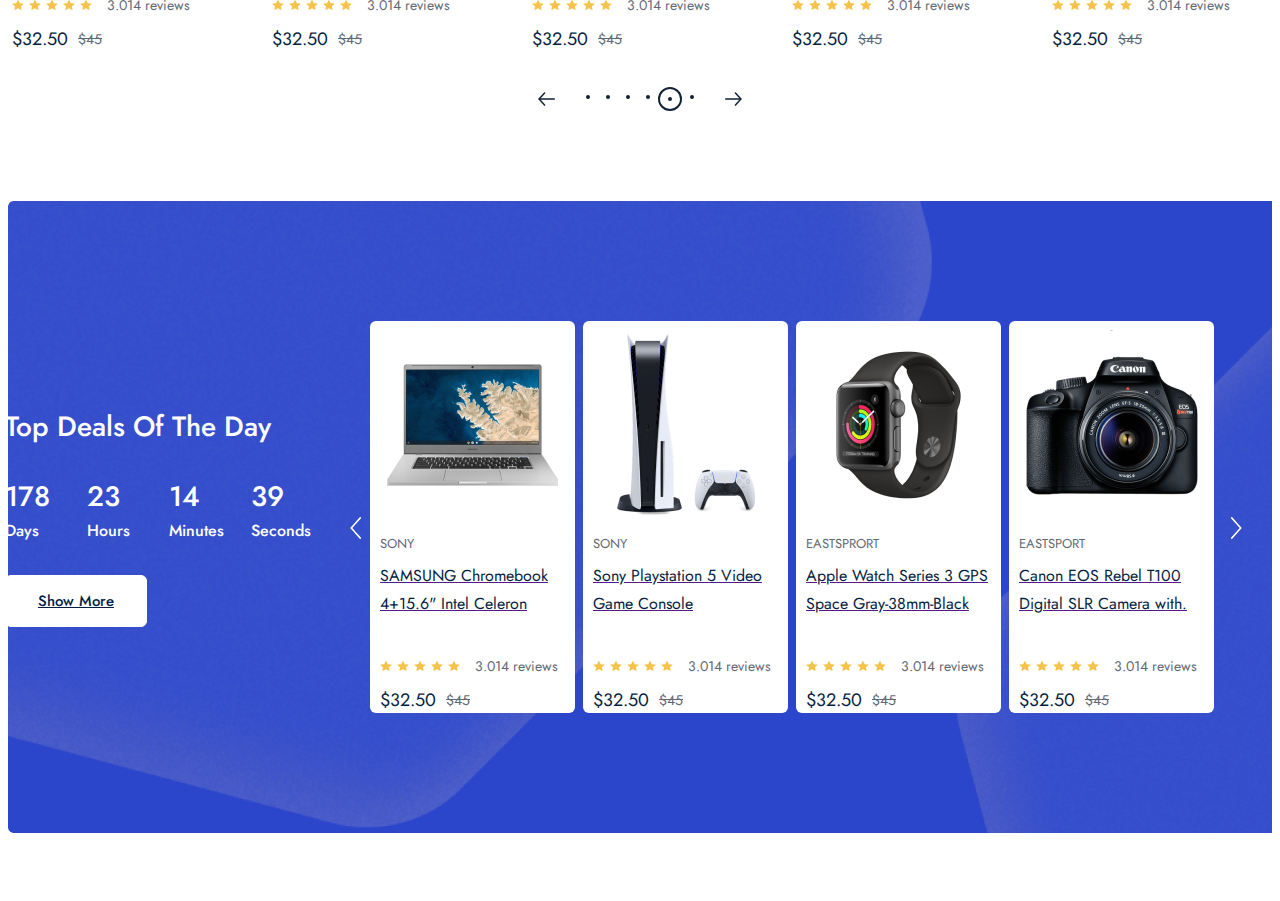
==== commit 3c082da9: "feat: completed event section view" ====
--- a/index.html
+++ b/index.html
@@ -1,718 +1,866 @@
-                                    <!DOCTYPE html>
+<!DOCTYPE html>
 <html lang="en">
-  <head>
-    <meta charset="UTF-8" />
-    <meta name="viewport" content="width=device-width, initial-scale=1.0" />
+<head>
+    <meta charset="UTF-8">
+    <meta name="viewport" content="width=device-width, initial-scale=1.0">
     <title>Zenmart</title>
-    <link rel="stylesheet" href="./public/css/command.css" />
-    <link rel="stylesheet" href="./public/css/home.css" />
-    <link rel="preconnect" href="https://fonts.googleapis.com" />
-    <link rel="preconnect" href="https://fonts.gstatic.com" crossorigin />
-    <link
-      href="https://fonts.googleapis.com/css2?family=Geist+Mono:wght@100..900&family=Jost:ital,wght@0,100..900;1,100..900&family=Mulish:ital,wght@0,200..1000;1,200..1000&family=Quicksand:wght@300..700&family=Roboto:ital,wght@0,100..900;1,100..900&family=Sora:wght@100..800&display=swap"
+    <link rel="stylesheet" href="public/css/command.css">
+    <link rel="stylesheet" href="public/css/home.css">
+    <link rel="preconnect" href="https://fonts.googleapis.com">
+    <link rel="preconnect" href="https://fonts.gstatic.com" crossorigin/>
+    <link 
+      href="https://fonts.googleapis.com/css2?family=Jost:ital,wght@0,100..900;1,100..900&family=Oswald:wght@200..700&family=Roboto:ital,wght@0,100..900;1,100..900&display=swap"
       rel="stylesheet"
     />
-  </head>
-  <body>
-    <div class="navbar_frame">
-      <div class="container">
-        <div class="navbar_top">
-          <a href="#">
-            <img src="./public/images/icons/logo.png" alt="" />
-          </a>
-          <div class="nav_search_frame">
-            <div class="search_box">
-              <div class="category_list">
-                <select>
-                  <option value="" selected>All Categories</option>
-                  <option value="">Computer</option>
-                </select>
-              </div>
-
-              <input type="text" placeholder="Search  Products..." />
-            </div>
-            <div class="search_icon_box">
-              <img src="./public/images/icons/search.svg" alt="" />
-            </div>
-          </div>
-          <div class="nav_top_menu">
-            <a href="#">
-              <div class="top_menu_box">
+ </head>
+<body>
+     <div class="navbar_frame">
+        <div class="container">
+            <div class="navbar_top">
+                <a href="">
+                    <img src="public/images/logo.png" alt="" />
+                </a>
+                <div class="nav_search_frame">
+                    <div class="search_box">
+                        <div class="category_list">
+                            <select>
+                                <option value="" selected>All Categories</option>
+                                <option value="">Computer</option>
+                            </select>
+                            </div>
+
+                            <input type="search" placeholder="Search Products..." />
+                    </div>
+                    <div class="search_icon_box">
+                        <img src="public/images/icons/search.svg" alt="" />
+                    </div>
+                </div>
+                <div class="nav_top_menu">
+                    <a href="#">
+                        <div class="top_menu_box">
                 <div class="box_icon_box">
-                  <img src="./public/images/icons/heart.svg" alt="" />
+                    <img src="public/images/icons/heart.svg" alt="" />
                 </div>
                 <div class="box_info_box">
-                  <span>Wishlist</span>
-                  <strong>My items</strong>
-                </div>
-              </div>
-            </a>
-            <a href="#">
-              <div class="top_menu_box">
+                    <span>Wishlist</span>
+                    <strong>My items</strong>
+                    </div>
+                    </div>
+                </a>
+                <a href="#">
+                        <div class="top_menu_box">
                 <div class="box_icon_box">
-                  <img src="./public/images/icons/vector.svg" alt="" />
+                    <img src="public/images/icons/profile.svg" alt=""/>
                 </div>
                 <div class="box_info_box">
-                  <span>Sign in</span>
-                  <strong>Account</strong>
-                </div>
-              </div>
-            </a>
-            <a href="#">
-              <div class="top_menu_box">
-                <div class="box_icon_box">
-                  <div class="basket_count">2</div>
-                  <img src="./public/images/icons/shopping-cart.svg" alt="" />
-                </div>
-                <div class="box_info_box">
-                  <span>$200.99</span>
-                  <strong>My items</strong>
-                </div>
-              </div>
-            </a>
-          </div>
-        </div>
-        <div class="navbar_bott">
-          <div class="navbar_bott_menu_box">
-            <div class="browse_box">
-              <img src="./public/images/icons/browse.svg" alt="" />
-              <span>Browse Categories</span>
-            </div>
-            <div class="navbar_route_menu">
-              <div class="router_menu">
-                <a href="#" class="active">Home</a>
-              </div>
-              <div class="router_menu">
-                <a href="#">Shop</a>
-              </div>
-              <div class="router_menu">
-                <a href="#">Orders</a>
-              </div>
-              <div class="router_menu">
-                <a href="#">About</a>
-              </div>
-              <div class="router_menu">
-                <a href="#">Contact</a>
-              </div>
-            </div>
-            <div class="sorting_menu">
-              <span>Deal of the Day</span>
-              <span>Hoot Deals</span>
-              <span>Best Sellers</span>
-              <span>New Arrivals</span>
-            </div>
-          </div>
+                    <span>Sign In</span>
+                    <strong>Account</strong>
+                    </div>
+                    </div>
+                </a>        
+                 <a href="#">
+                    <div class="top_menu_box">
+            <div class="box_icon_box">
+                <div class="basket_count">2</div>
+                <img src="public/images/icons/shopping-cart.svg" alt="" />
+            </div>
+            <div class="box_info_box">
+                <span>$200.99</span>
+                <strong>My items</strong>
+                </div>
+                </div>
+              </a>
+             </div>
+            </div>
+           <div class="navbar_bott">
+                    <div class="navbar_bott_menu_box">
+                    <div class="browse_box">
+                        <img src="public/images/icons/browse.svg" alt="" />
+                        <span>Browse Categories</span>
+                        </div>
+                    <div class="navbar_route_menu">
+                        <div class="router_menu">
+                            <a href="#" class="active">Home</a>
+                        </div>
+                         <div class="router_menu">
+                            <a href="#">Shop</a>
+                        </div> 
+                        <div class="router_menu">
+                            <a href="#">Orders</a>
+                        </div>
+                        <div class="router_menu">
+                            <a href="#">About</a>
+                        </div>
+                        <div class="router_menu">
+                            <a href="#">Contact</a>
+                        </div>
+                    </div>
+                    <div class="sorting_menu">
+                        <span>Deal of the day</span>
+                        <span>Hot Deals</span>
+                        <span>Best Sellers</span>
+                        <span>New Arrivals</span>
+             </div>
+           </div>
+         </div>
         </div>
       </div>
-    </div>
-
-    <div class="home_page">
-      <div class="header_frame">
+ 
+      <div class="home_page"> <!-- </div> -->    <!--BU MANI QILGAN KATTA XATOYIM-->
+    <div class="header_frame">
         <div class="container">
-          <div class="header_left">
-            <div class="header_content">
-              <div>Special Offer</div>
-              <span>Immersive Entertainment</span>
-              <p>Discover our new items. Up to 25% Off !</p>
-              <a href="#">Shop Now</a>
-              <img src="./public/images/icons/header_img.svg" alt="rasm" />
-            </div>
-          </div>
-          <div class="header_right">
-            <div class="header_box">
-              <div class="box_left">
-                <span>Starting from $899</span>
-                <p>Health Care Monitor</p>
-                <a href="#">Show Now</a>
-                <div class="hover_border"></div>
-              </div>
-              <div class="box_right">
-                <img src="public/images/icons/smart_watch.svg" alt="" />
-              </div>
-            </div>
-
-            <div class="header_box">
-              <div class="box_left">
-                <span>Starting from $899.</span>
-                <p>Hanpicked Headphones</p>
-                <a href="#">Show Now</a>
-                <div class="hover_border"></div>
-              </div>
-              <div class="box_right">
-                <img src="public/images/icons/app.png" alt="" />
-              </div>
-            </div>
-          </div>
-        </div>
+            <div class="header_left">
+                <div class="header_content">
+                 <div>Special Offer</div>
+                 <span>Immersive Entertainment</span>
+                 <p>Discover our new items. Up to 25% Off !</p>
+                 <a href="#">Shop Now</a>
+                 <img src="public/images/icons/header_img.svg" alt="" />
+                </div>
+            </div>
+            <div class="header_right">
+                <div class="header_box">
+                    <div class="box_left">
+                        <span>Starting from $899</span>
+                        <p>Health Care Monitor</p>
+                        <a href="#">Shop Now</a>
+                        <div class="hover_border"></div>
+                    </div>
+                    <div class="box_right">
+                        <img src="public/images/icons/smart_watch.svg" alt="" />
+                    </div>
+                </div>
+
+                <div class="header_box">
+                    <div class="box_left">
+                        <span>Starting from $899</span>
+                        <p>Health Care Monitor</p>
+                        <a href="#">Shop Now</a>
+                        <div class="hover_border"></div>
+                    </div>
+                    <div class="box_right">
+                        <img src="public/images/icons/smart_watch.svg">
+                   </div>
+                  </div>
+                 </div>
+                </div>
+               </div>
+    
+    <div class="service_frame">
+        <div class="container">
+            <div class="service_box">
+                <img src="public/images/icons/track.svg" alt="">
+                <div class="service_content">
+                    <span>Free Shipping</span>
+                    <p>Free shipping for orders over $200</p>
+                </div>
+            </div>
+
+            <div class="service_box">
+                <img src="public/images/icons/garantue.svg" alt="">
+                <div class="service_content">
+                    <span>Money Guarantee</span>
+                    <p>Whithin 30 days for an exchange.</p>
+                </div>
+            </div>
+
+            <div class="service_box">
+                <img src="public/images/icons/headphones.svg" alt="" />
+                <div class="service_content">
+                    <span>Online Support</span>
+                    <p>24hours a day, 7 days a week</p>
+                </div>
+            </div>
+
+            <div class="service_box">
+                <img src="public/images/icons/credit-card.svg" alt="" />
+                <div class="service_content">
+                    <span> Flexible Payment</span>
+                    <p>Pay with Multiple Credit Cards</p>
+                </div>
+            </div>
+        </div>
+    </div>
+
+<!-- category started -->
+
+    <div class="shop_category_frame">
+<div class="container">
+    <div class="category_top">
+        <span>Shop Category</span>
+        <a href="">View All Categories</a>
+    </div>
+    <div class="category_wrapper">
+        <div class="category_box">
+            <div class="category_img_box">
+                <img src="public/images/category/tv.png" alt="" />
+            </div>
+            <span>TVs, Home Theatre, and Accessories</span>
+        </div>
+        <div class="category_box">
+            <div class="category_img_box">
+                <img src="public/images/category/computer.png" alt="" />
+            </div>
+            <span>Computer, Tablets, and Accessories</span>
+        </div>
+        <div class="category_box">
+            <div class="category_img_box">
+                <img src="public/images/category/smart.png" alt="" />
+            </div>
+            <span>Smart Home</span>
+        </div>
+        <div class="category_box">
+            <div class="category_img_box">
+                <img src="public/images/category/headphone.png" alt="" />
+            </div>
+            <span>Headphones and portable Speakers</span>
+        </div>
+        <div class="category_box">
+            <div class="category_img_box">
+                <img src="public/images/category/phone.png" alt="" />
+            </div>
+            <span>Cell Phones and Accessories</span>
+        </div>
+        <div class="category_box">
+            <div class="category_img_box">
+                <img src="public/images/category/game.png" alt=" /">
+            </div>
+            <span>Video games, Consoles and Accessories</span>
+        </div>
+       </div>
       </div>
-
-      <div class="service_frame">
+    </div>
+
+    <!-- category finished -->
+
+    <!-- Selling product frame started -->
+
+    <div class="selling_product_frame">
+            <div class="container">
+            <div class="category_top">
+                <span>Top Selling Products</span>
+                <a href="">View All</a>
+            </div>
+            <div class="product_wrapper">
+                 <div class="next_prev_box">
+                    <img src="public/images/icons/next.svg" alt="" />
+                    </div>
+               
+                <div class="product_boxes">
+                    <div class="product_box">
+                        <a href="#">
+                            <div 
+                            class="product_img_box" 
+                            style="
+                            background: url('public/images/products/watch.png');
+                            background-size: cover;
+                            "
+                            >
+                        <div class="hover_box">
+                            <button>Add to Cart</button>
+                        </div>
+                        </div>
+                        </a>
+                        <div class="product_content_box">
+<span class="product_title">Samsung</span>
+           <a href="">
+    <p class="product_desc">
+        Apple Watch SE (GPS) 40mm Space Grey Aluminum Case with 
+       </p>
+    </a>
+
+<div class="review_box">
+    <img src="public/images/icons/review.svg" alt="" />
+    <img src="public/images/icons/review.svg" alt="" />
+    <img src="public/images/icons/review.svg" alt="" />
+    <img src="public/images/icons/review.svg" alt="" />
+    <img src="public/images/icons/review.svg" alt="" />
+
+    <span>3.014 reviews</span>
+</div>
+
+<div class="price_box">
+    <strong>$32.50</strong>
+    <span>$45</span>
+</div>
+ </div> <!--yozmaganman shuni -->
+</div>  <!--yozmaganman shuni-->  <!-- <div class="product_pagionation_box"></div> </div>     </div>   KERAKMAS QISM BULA-->
+    <div class="product_box">
+        <a href="#">
+            <div 
+            class="product_img_box" 
+            style="
+            background: url('public/images/products/phone.png'); 
+            background-size: cover;
+            "
+            >
+        <div class="hover_box">
+            <button>Add to Cart</button>
+        </div>
+        </div>
+        </a>
+        <div class="product_content_box">
+<span class="product_title">Iphone</span>
+<a href="">
+<p class="product_desc">
+    Apple iPhone 11 64GB Smartphone - Black.
+ </p>
+</a>
+
+<div class="review_box">
+<img src="public/images/icons/review.svg" alt="" />
+<img src="public/images/icons/review.svg" alt="" />
+<img src="public/images/icons/review.svg" alt="" />
+<img src="public/images/icons/review.svg" alt="" />
+<img src="public/images/icons/review.svg" alt="" />
+
+<span>3.014 reviews</span>
+</div>
+
+<div class="price_box">
+<strong>$32.50</strong>
+<span>$45</span>
+</div>
+</div> <!--yozilmagan bu-->
+</div> <!--yozilmagan bu--> <!-- <div class="product_pagionation_box"></div>  </div> </div> -->
+                <div class="product_box">
+    <a href="#">
+        <div 
+        class="product_img_box" 
+        style="
+        background: url('public/images/products/iRobot.png'); 
+        background-size: cover;
+        "
+        >
+    <div class="hover_box">
+        <button>Add to Cart</button>
+    </div>
+    </div>
+    </a>
+    <div class="product_content_box">
+<span class="product_title">Samsung</span>
+<a href="">
+<p class="product_desc">
+    i3+ EVO W Empty Robc 
+</p>
+</a>
+
+<div class="review_box">
+<img src="public/images/icons/review.svg" alt="" />
+<img src="public/images/icons/review.svg" alt="" />
+<img src="public/images/icons/review.svg" alt="" />
+<img src="public/images/icons/review.svg" alt="" />
+<img src="public/images/icons/review.svg" alt="" />
+
+<span>3.014 reviews</span>
+</div>
+
+<div class="price_box">
+<strong>$32.50</strong>
+<span>$45</span>
+</div> <!-- <div class="product_pagionation_box"></div> KEREMAS QISM-->
+</div>
+</div>
+<div class="product_box">
+    <a href="#">
+        <div 
+        class="product_img_box" 
+        style="
+        background: url('public/images/products/dyson.png');
+         background-size: cover;
+         "
+         >
+    <div class="hover_box">
+        <button>Add to Cart</button>
+    </div>
+    </div>
+    </a>
+    <div class="product_content_box">
+<span class="product_title">Samsung</span>
+<a href="">
+<p class="product_desc"> 
+    Dyson V7 Complete Cordless Stick Vacuum - Iron/Blue
+</p>
+</a>
+
+<div class="review_box">
+<img src="public/images/icons/review.svg" alt="" />
+<img src="public/images/icons/review.svg" alt="" />
+<img src="public/images/icons/review.svg" alt="" />
+<img src="public/images/icons/review.svg" alt="" />
+<img src="public/images/icons/review.svg" alt="" />
+
+<span>3.014 reviews</span>
+</div>
+
+<div class="price_box">
+<strong>$32.50</strong>
+<span>$45</span>
+</div>
+</div> <!--yozilmagan-->
+</div> <!--yozilmagan-->
+</div> <!--yozilmagan--><!-- <div class="product_pagionation_box"></div></div></div></div> KERAKMAS QISM -->
+
+  <div class="next_prev_box" style="transform: scaleX(-1)">
+    <img src="public/images/icons/next.svg" alt="" />
+    </div>
+    </div>
+    <!-- Product pagination box -->
+    <div class="pagination_box">
+        <div class="pagination_main">
+            <img src="public/images/icons/arrow-prev_next.svg" alt="" />
+
+            <div class="pagination_dot">
+                <div class="dot">
+                    <div></div>
+                </div>
+                <div class="dot active">
+                    <div></div>
+                </div>
+                <div class="dot">
+                    <div></div>
+                </div>
+                <div class="dot">
+                    <div></div>
+                </div>
+                <div class="dot">
+                    <div></div>
+                </div>
+                <div class="dot">
+                    <div></div>
+                </div>
+                </div><!-- </div></div> KERAKMAS QISM-->
+
+            <img 
+            src="public/images/icons/arrow-prev_next.svg"
+             alt="rasm"
+              style="transform: scaleX(-1)" 
+              />
+        </div>
+        </div>
+      </div>
+    </div>
+
+    <!-- ADV FRAME -->
+
+     <div class="adv_frame">
+        Members get free shipping* with no order minimum!*Restrictions apply.Try
+         free 30-day trial
+    </div>
+
+    <div class="spec_product_frame">
         <div class="container">
-          <div class="service_box">
-            <img src="public/images/icons/track.svg" alt="" />
-            <div class="service_content">
-              <span>Free Shipping</span>
-              <p>Free Shipping for orders over $200</p>
-            </div>
-          </div>
-
-          <div class="service_box">
-            <img src="public/images/icons/garantue.svg" alt="" />
-            <div class="service_content">
-              <span>Money Guarantee</span>
-              <p>Within 30 days for an exchange.</p>
-            </div>
-          </div>
-
-          <div class="service_box">
-            <img src="public/images/icons/headphones.svg" alt="" />
-            <div class="service_content">
-              <span>Online Support</span>
-              <p>24 hours a day, 7 days a week</p>
-            </div>
-          </div>
-
-          <div class="service_box">
-            <img src="public/images/icons/credit-card.svg" alt="" />
-            <div class="service_content">
-              <span>Flexible Payment</span>
-              <p>Pay with Multiple Credit Cards</p>
-            </div>
-          </div>
-        </div>
-      </div>
-
-      <!--        category started     -->
-
-      <div class="shop_category_frame">
-        <div class="container">
-          <div class="category_top">
-            <span>Shop Category</span>
-            <a href="">View All Categories</a>
-          </div>
-          <div class="category_wrapper">
-            <div class="category_box">
-              <div class="category_img_box">
-                <img src="public/images/category/tv.png" alt="" />
-              </div>
-              <span>TVs, Home Theatre, and Accessories</span>
-            </div>
-            <div class="category_box">
-              <div class="category_img_box">
-                <img src="public/images/category/computer.png" alt="" />
-              </div>
-              <span>Computers, Tablets, and Accessories</span>
-            </div>
-            <div class="category_box">
-              <div class="category_img_box">
-                <img src="public/images/category/smart.png" alt="" />
-              </div>
-              <span>Smart Home</span>
-            </div>
-            <div class="category_box">
-              <div class="category_img_box">
-                <img src="public/images/category/headphone.png" alt="" />
-              </div>
-              <span>Headphones and Portable Speakers</span>
-            </div>
-            <div class="category_box">
-              <div class="category_img_box">
-                <img src="public/images/category/phone.png" alt="" />
-              </div>
-              <span>Cell Phones and Accessories</span>
-            </div>
-            <div class="category_box">
-              <div class="category_img_box">
-                <img src="public/images/category/game.png" alt="" />
-              </div>
-              <span>Video Games, Consoles, and Accessories</span>
-            </div>
-          </div>
-        </div>
-      </div>
-
-      <!--        category finished-->
-
-      <!--        Selling product frame started-->
-
-      <div class="selling_product_frame">
-        <div class="container">
-          <div class="category_top">
-            <span>Top Selling Products</span>
-            <a href="">View All</a>
-          </div>
-          <div class="product_wrapper">
-            <div class="next_prev_box">
-              <img src="public/images/icons/next.svg" alt="" />
-            </div>
-
-            <div class="product_boxes">
-              <div class="product_box">
-                <a href="#">
-                  <div
-                    class="product_img_box"
-                    style="
-                      background: url('public/images/products/watch.png');
-                      background-size: cover;
-                    "
-                  >
-                    <div class="hover_box">
-                      <button>Add to Cart</button>
-                    </div>
-                  </div>
-                </a>
-                <div class="product_content_box">
-                  <span class="product_title">Samsung</span>
-                  <a href="">
-                    <p class="product_desc">
-                      Apple Watch SE (GPS) 40mm Space Grey Aluminum Case with
-                    </p>
-                  </a>
-
-                  <div class="review_box">
-                    <img src="public/images/icons/review.svg" alt="" />
-                    <img src="public/images/icons/review.svg" alt="" />
-                    <img src="public/images/icons/review.svg" alt="" />
-                    <img src="public/images/icons/review.svg" alt="" />
-                    <img src="public/images/icons/review.svg" alt="" />
-
-                    <span>3.014 reviews</span>
-                  </div>
-
-                  <div class="price_box">
-                    <strong>$32.50</strong>
-                    <span>$45</span>
-                  </div>
-                </div>
-              </div>
-              <div class="product_box">
-                <a href="#">
-                  <div
-                    class="product_img_box"
-                    style="
-                      background: url('public/images/products/phone.png');
-                      background-size: cover;
-                    "
-                  >
-                    <div class="hover_box">
-                      <button>Add to Cart</button>
-                    </div>
-                  </div>
-                </a>
-                <div class="product_content_box">
-                  <span class="product_title">iPhone</span>
-                  <a href="">
-                    <p class="product_desc">
-                      Apple iPhone 11 64GB Smartphone - Black.
-                    </p>
-                  </a>
-
-                  <div class="review_box">
-                    <img src="public/images/icons/review.svg" alt="" />
-                    <img src="public/images/icons/review.svg" alt="" />
-                    <img src="public/images/icons/review.svg" alt="" />
-                    <img src="public/images/icons/review.svg" alt="" />
-                    <img src="public/images/icons/review.svg" alt="" />
-
-                    <span>3.014 reviews</span>
-                  </div>
-
-                  <div class="price_box">
-                    <strong>$32.50</strong>
-                    <span>$45</span>
-                  </div>
-                </div>
-              </div>
-              <div class="product_box">
-                <a href="#">
-                  <div
-                    class="product_img_box"
-                    style="
-                      background: url('public/images/products/iRobot.png');
-                      background-size: cover;
-                    "
-                  >
-                    <div class="hover_box">
-                      <button>Add to Cart</button>
-                    </div>
-                  </div>
-                </a>
-                <div class="product_content_box">
-                  <span class="product_title">Samsung</span>
-                  <a href="">
-                    <p class="product_desc">
-                      iRobot Roomba i3+ EVO Wi-Fi Connected Self-Empty Robot.
-                    </p>
-                  </a>
-
-                  <div class="review_box">
-                    <img src="public/images/icons/review.svg" alt="" />
-                    <img src="public/images/icons/review.svg" alt="" />
-                    <img src="public/images/icons/review.svg" alt="" />
-                    <img src="public/images/icons/review.svg" alt="" />
-                    <img src="public/images/icons/review.svg" alt="" />
-
-                    <span>3.014 reviews</span>
-                  </div>
-
-                  <div class="price_box">
-                    <strong>$32.50</strong>
-                    <span>$45</span>
-                  </div>
-                </div>
-              </div>
-              <div class="product_box">
-                <a href="#">
-                  <div
-                    class="product_img_box"
-                    style="
-                      background: url('public/images/products/dyson.png');
-                      background-size: cover;
-                    "
-                  >
-                    <div class="hover_box">
-                      <button>Add to Cart</button>
-                    </div>
-                  </div>
-                </a>
-                <div class="product_content_box">
-                  <span class="product_title">Samsung</span>
-                  <a href="">
-                    <p class="product_desc">
-                      Dyson V7 Complete Cordless Stick Vacuum - Iron/Blue
-                    </p>
-                  </a>
-
-                  <div class="review_box">
-                    <img src="public/images/icons/review.svg" alt="" />
-                    <img src="public/images/icons/review.svg" alt="" />
-                    <img src="public/images/icons/review.svg" alt="" />
-                    <img src="public/images/icons/review.svg" alt="" />
-                    <img src="public/images/icons/review.svg" alt="" />
-
-                    <span>3.014 reviews</span>
-                  </div>
-
-                  <div class="price_box">
-                    <strong>$32.50</strong>
-                    <span>$45</span>
-                  </div>
-                </div>
-              </div>
-            </div>
-
-            <div class="next_prev_box" style="transform: scaleX(-1)">
-              <img src="public/images/icons/next.svg" alt="" />
-            </div>
-          </div>
-          <!--        Product pagination box-->
-          <div class="pagination_box">
-            <div class="pagination_main">
-              <img src="public/images/icons/arrow-prev_next.svg" alt="" />
-
-              <div class="pagination_dot">
-                <div class="dot">
-                  <div></div>
-                </div>
-                <div class="dot">
-                  <div></div>
-                </div>
-                <div class="dot">
-                  <div></div>
-                </div>
-                <div class="dot">
-                  <div></div>
-                </div>
-                <div class="dot active">
-                  <div></div>
-                </div>
-                <div class="dot">
-                  <div></div>
-                </div>
-              </div>
-
-              <img
-                src="public/images/icons/arrow-prev_next.svg"
-                alt="rasm"
-                style="transform: scaleX(-1)"
-              />
-            </div>
-          </div>
-        </div>
-      </div>
-
-      <!--        advFrame-->
-
-      <div class="adv_frame">
-        Members get free shipping* with no order minimum!*Restrictions apply.Try
-        free 30-day trial
-      </div>
-
-      <div class="spec_product_frame">
-        <div class="container">
-          <div class="category_top">
-            <span>Headphones</span>
-            <a href="">View All</a>
-          </div>
-
-          <div class="spec_product_wrapper">
-            <div class="big_product_box">
-              <div class="big_product_content">
-                <span>Now in moon gray</span>
-                <p>Beats Studio Buds</p>
-                <a href="">Shop Now</a>
-                <div class="hover_border"></div>
-              </div>
-              <img src="public/images/products/headphone_big.png" alt="" />
-            </div>
-            <div class="small_product_wrapper">
-              <div class="small_product_box">
-                <div class="small_product_content">
-                  <strong>Over-Ear</strong>
-                  <span>29 items</span>
-                </div>
-                <img
-                  class="top_img"
-                  src="public/images/products/sony_headphone.png"
-                  alt=""
-                />
-              </div>
-              <div class="small_product_box">
-                <div class="small_product_content">
-                  <strong>On-Ear</strong>
-                  <span>29 items</span>
-                </div>
-                <img
-                  class="top_img"
-                  src="public/images/products/on-ear.png"
-                  alt=""
-                />
-              </div>
-              <div class="small_product_box">
-                <div class="small_product_content">
-                  <strong>Sports & Fitness</strong>
-                  <span>29 items</span>
-                </div>
-                <img
-                  src="public/images/products/fitness_headphone.png"
-                  alt=""
-                />
-              </div>
-              <div class="small_product_box">
-                <div class="small_product_content">
-                  <strong>Bluetooth Headphones</strong>
-                  <span>29 items</span>
-                </div>
-                <img
-                  src="public/images/products/bluetooth_headphones.png"
-                  alt=""
-                />
-              </div>
-            </div>
-          </div>
-        </div>
-      </div>
-      </div>
-      <div class="tv_frame">
-        <div class="container">
-          <div class="category_top">
+            <div class="category_top">
+                <span>headphones</span>
+                <a href="">View All</a>
+            </div>
+
+            <div class="spec_product_wrapper">
+                <div class="big_product_box">
+                    <div class="big_product_content">
+                        <span>Now in moon gray</span>
+                        <p>Beats Studio Buds</p>
+                        <a href="">Shop Now</a>
+                        <div class="hover_border"></div>
+                    </div>
+                    <img src="public/images/products/headphone_big.png" alt="" />
+                    </div> <!-- <div> KEREMAS QISM-->
+                <div class="small_product_wrapper">
+                    <div class="small_product_box">
+                        <div class="small_product_content">
+                            <strong>Over_Ear</strong>
+                            <span>29 items</span>
+                        </div>
+                        <img 
+                        class="top_img"
+                        src="public/images/products/sony_headphone.png" 
+                        alt=""
+                         /> 
+                    </div>
+                     <div class="small_product_box">
+                        <div class="small_product_content">
+                            <strong>On_Ear</strong>
+                            <span>29 items</span>
+                        </div>
+                        <img 
+                        clas="top_img" 
+                        src="public/images/products/on-ear.png" 
+                        alt="" 
+                        />
+                    </div>
+                     <div class="small_product_box">
+                        <div class="small_product_content">
+                            <strong>Sports & Fitness</strong>
+                            <span>29 items</span>
+                        </div>
+                        <img 
+                        src="public/images/products/fitness_headphone.png" 
+                        alt=""
+                         />
+                    </div> 
+                    <div class="small_product_box">
+                        <div class="small_product_content">
+                            <strong>Bluetooth Headphones</strong>
+                            <span>29 items</span>
+                        </div>
+                        <img 
+                        src="public/images/products/bluetooth_headphones.png"
+                         alt=""
+                         />
+                    </div>
+                </div>
+            </div>
+        </div>
+    </div>
+
+<div class="tv_frame"> <!--TV FRAME-->
+    <div class="container">
+        <div class="category_top">
             <span>TV & Home Theatre</span>
             <div>
-            <a href="">Televisions</a> 
-            <a href="">Digital Cable</a>
+            <a href="">Televisions</a>
+            <a href="">Digital Cable</a> 
             <a href="">Media Streamers</a>
             <a href="">Remote Controls</a>
             </div>
-          </div>
-          <div class="tv_wrapper">
+        </div>
+        <div class="tv_wrapper">
             <div class="next_prev_box">
-              <img src="public/images/icons/next.svg" alt="" />
-            </div>
-            <div class="tv_product_boxes">
-              <div class="tv_product_box">
-                <div class="product-img">
-                  <a href="">
-                    <img src="public/images/products/samsung_tv.png" alt="" />
-                  </a>
-                </div>
-                <div class="product_content_box">
-                  <span class="product_title">Samsung</span>
-                  <a href="">
-                    <p class="product_desc">
-                      Apple Watch SE (GPS) 40mm Space Grey Aluminum Case with
-                    </p>
-                  </a>
-
-                  <div class="review_box">
-                    <img src="public/images/icons/review.svg" alt="" />
-                    <img src="public/images/icons/review.svg" alt="" />
-                    <img src="public/images/icons/review.svg" alt="" />
-                    <img src="public/images/icons/review.svg" alt="" />
-                    <img src="public/images/icons/review.svg" alt="" />
-
-                    <span>3.014 reviews</span>
+                <img src="public/images/icons/next.svg" alt="" />
+                </div>
+                <div class="tv_product_boxes">
+                    <div class="tv_product_box">
+                        <div class="product_img">
+                            <a href="">
+                                <img src="public/images/products/samsung_tv.png" alt="" />
+                            </a>
+                        </div> <!-- </div> KEREMAS QISM-->
+                    <div class="product_content_box">
+                        <span class="product_title">Samsung</span>
+                        <a href="">
+                        <p class="product_desc">
+                            Samsung 58" 4K UHD HDR LED Tizen Smart TV
+                        </p>
+                        </a>
+
+                        <div class="review_box">
+                        <img src="public/images/icons/review.svg" alt="" />
+                        <img src="public/images/icons/review.svg" alt="" />
+                        <img src="public/images/icons/review.svg" alt="" />
+                        <img src="public/images/icons/review.svg" alt="" />
+                        <img src="public/images/icons/review.svg" alt="" />
+
+                        <span>3.014 reviews</span>
+                        </div>
+
+                        <div class="price_box">
+                        <strong>$32.50</strong>
+                        <span>$45</span>
+                        </div>
+                         </div>  <!--yozilmagan -->
+                         <!--YZILMAGAN QISM-->
+                        </div> 
+                        <div class="tv_product_box">
+                            <div class="product_img">
+                              <a href="">
+                                <img src="public/images/products/tcl.png" alt="" />
+                              </a>
+                            </div>
+                            <div class="product_content_box">
+                              <span class="product_title">Samsung</span>
+                              <a href="">
+                                <p class="product_desc">
+                                  TCL 3-series 40" 1080p HD LED Android Smart Tv
+                                </p>
+                              </a>
+            
+                              <div class="review_box">
+                                <img src="public/images/icons/review.svg" alt="" />
+                                <img src="public/images/icons/review.svg" alt="" />
+                                <img src="public/images/icons/review.svg" alt="" />
+                                <img src="public/images/icons/review.svg" alt="" />
+                                <img src="public/images/icons/review.svg" alt="" />
+            
+                                <span>3.014 reviews</span>
+                              </div>
+            
+                              <div class="price_box">
+                                <strong>$32.50</strong>
+                                <span>$45</span>
+                              </div>
+                            </div>
+                          </div> <div class="tv_product_box">
+                            <div class="product_img">
+                              <a href="">
+                                <img src="public/images/products/LG-UHD.png" alt="" />
+                              </a>
+                            </div>
+                            <div class="product_content_box">
+                              <span class="product_title">Samsung</span>
+                              <a href="">
+                                <p class="product_desc">
+                                  LG 65' 4K UHD HDR LED webOS Smart TV
+                                </p>
+                              </a>
+            
+                              <div class="review_box">
+                                <img src="public/images/icons/review.svg" alt="" />
+                                <img src="public/images/icons/review.svg" alt="" />
+                                <img src="public/images/icons/review.svg" alt="" />
+                                <img src="public/images/icons/review.svg" alt="" />
+                                <img src="public/images/icons/review.svg" alt="" />
+            
+                                <span>3.014 reviews</span>
+                              </div>
+            
+                              <div class="price_box">
+                                <strong>$32.50</strong>
+                                <span>$45</span>
+                              </div>
+                            </div>
+                          </div> <div class="tv_product_box">
+                            <div class="product_img">
+                              <a href="">
+                                <img src="public/images/products/LG-OLED.png" alt="" />
+                              </a>
+                            </div>
+                            <div class="product_content_box">
+                              <span class="product_title">Samsung</span>
+                              <a href="">
+                                <p class="product_desc">
+                                  LG 55' 4K UHD HDR OLED webOS Smart TV
+                                </p>
+                              </a>
+            
+                              <div class="review_box">
+                                <img src="public/images/icons/review.svg" alt="" />
+                                <img src="public/images/icons/review.svg" alt="" />
+                                <img src="public/images/icons/review.svg" alt="" />
+                                <img src="public/images/icons/review.svg" alt="" />
+                                <img src="public/images/icons/review.svg" alt="" />
+            
+                                <span>3.014 reviews</span>
+                              </div>
+            
+                              <div class="price_box">
+                                <strong>$32.50</strong>
+                                <span>$45</span>
+                              </div>
+                            </div>
+                          </div> <div class="tv_product_box">
+                            <div class="product_img">
+                              <a href="">
+                                <img src="public/images/products/SONY-TV.png" alt="" />
+                              </a>
+                            </div>
+                            <div class="product_content_box">
+                              <span class="product_title">Samsung</span>
+                              <a href="">
+                                <p class="product_desc">
+                                  Sony X85J 65' 4K UHD HDR LED Smart Google Tv 
+                                </p>
+                              </a>
+            
+                              <div class="review_box">
+                                <img src="public/images/icons/review.svg" alt="" />
+                                <img src="public/images/icons/review.svg" alt="" />
+                                <img src="public/images/icons/review.svg" alt="" />
+                                <img src="public/images/icons/review.svg" alt="" />
+                                <img src="public/images/icons/review.svg" alt="" />
+            
+                                <span>3.014 reviews</span>
+                              </div>
+            
+                              <div class="price_box">
+                                <strong>$32.50</strong>
+                                <span>$45</span>
+                              </div>
+                            </div>
+                          </div>
+                        </div>
+                          <div class="next_prev_box" style="transform: scaleX(-1)">
+                          <img src="public/images/icons/next.svg" alt="" />
+                        </div>
+                    </div>
+                    <div class="pagination_box">
+                      <div class="pagination_main">
+                        <img src="public/images/icons/arrow-prev_next.svg" alt="" />
+            
+                        <div class="pagination_dot">
+                          <div class="dot">
+                            <div></div>
+                          </div>
+                          <div class="dot">
+                            <div></div>
+                          </div>
+                          <div class="dot">
+                            <div></div>
+                          </div>
+                          <div class="dot">
+                            <div></div>
+                          </div>
+                          <div class="dot active">
+                            <div></div>
+                          </div>
+                          <div class="dot">
+                            <div></div>
+                          </div>
+                        </div>
+            
+                        <img
+                          src="public/images/icons/arrow-prev_next.svg"
+                          alt=""
+                          style="transform: scaleX(-1)"
+                        />
+                      </div>
+                    </div>
                   </div>
-
-                  <div class="price_box">
-                    <strong>$32.50</strong>
-                    <span>$45</span>
-                  </div>
-                </div>
-              </div> <div class="tv_product_box">
-                <div class="product-img">
-                  <a href="">
-                    <img src="public/images/products/tcl.png" alt="" />
-                  </a>
-                </div>
-                <div class="product_content_box">
-                  <span class="product_title">Samsung</span>
-                  <a href="">
-                    <p class="product_desc">
-                      TCL 3-series 40" 1080p HD LED Android Smart Tv
-                    </p>
-                  </a>
-
-                  <div class="review_box">
-                    <img src="public/images/icons/review.svg" alt="" />
-                    <img src="public/images/icons/review.svg" alt="" />
-                    <img src="public/images/icons/review.svg" alt="" />
-                    <img src="public/images/icons/review.svg" alt="" />
-                    <img src="public/images/icons/review.svg" alt="" />
-
-                    <span>3.014 reviews</span>
-                  </div>
-
-                  <div class="price_box">
-                    <strong>$32.50</strong>
-                    <span>$45</span>
-                  </div>
-                </div>
-              </div> <div class="tv_product_box">
-                <div class="product-img">
-                  <a href="">
-                    <img src="public/images/products/LG-UHD.png" alt="" />
-                  </a>
-                </div>
-                <div class="product_content_box">
-                  <span class="product_title">Samsung</span>
-                  <a href="">
-                    <p class="product_desc">
-                      LG 65' 4K UHD HDR LED webOS Smart TV
-                    </p>
-                  </a>
-
-                  <div class="review_box">
-                    <img src="public/images/icons/review.svg" alt="" />
-                    <img src="public/images/icons/review.svg" alt="" />
-                    <img src="public/images/icons/review.svg" alt="" />
-                    <img src="public/images/icons/review.svg" alt="" />
-                    <img src="public/images/icons/review.svg" alt="" />
-
-                    <span>3.014 reviews</span>
-                  </div>
-
-                  <div class="price_box">
-                    <strong>$32.50</strong>
-                    <span>$45</span>
-                  </div>
-                </div>
-              </div> <div class="tv_product_box">
-                <div class="product-img">
-                  <a href="">
-                    <img src="public/images/products/LG-OLED.png" alt="" />
-                  </a>
-                </div>
-                <div class="product_content_box">
-                  <span class="product_title">Samsung</span>
-                  <a href="">
-                    <p class="product_desc">
-                      LG 55' 4K UHD HDR OLED webOS Smart TV
-                    </p>
-                  </a>
-
-                  <div class="review_box">
-                    <img src="public/images/icons/review.svg" alt="" />
-                    <img src="public/images/icons/review.svg" alt="" />
-                    <img src="public/images/icons/review.svg" alt="" />
-                    <img src="public/images/icons/review.svg" alt="" />
-                    <img src="public/images/icons/review.svg" alt="" />
-
-                    <span>3.014 reviews</span>
-                  </div>
-
-                  <div class="price_box">
-                    <strong>$32.50</strong>
-                    <span>$45</span>
-                  </div>
-                </div>
-              </div> <div class="tv_product_box">
-                <div class="product-img">
-                  <a href="">
-                    <img src="public/images/products/SONY-TV.png" alt="" />
-                  </a>
-                </div>
-                <div class="product_content_box">
-                  <span class="product_title">Samsung</span>
-                  <a href="">
-                    <p class="product_desc">
-                      Sony X85J 65' 4K UHD HDR LED Smart Google Tv 
-                    </p>
-                  </a>
-
-                  <div class="review_box">
-                    <img src="public/images/icons/review.svg" alt="" />
-                    <img src="public/images/icons/review.svg" alt="" />
-                    <img src="public/images/icons/review.svg" alt="" />
-                    <img src="public/images/icons/review.svg" alt="" />
-                    <img src="public/images/icons/review.svg" alt="" />
-
-                    <span>3.014 reviews</span>
-                  </div>
-
-                  <div class="price_box">
-                    <strong>$32.50</strong>
-                    <span>$45</span>
-                  </div>
-                </div>
-              </div>
-            </div>
-              <div class="next_prev_box" style="transform: scaleX(-1)">
-              <img src="public/images/icons/next.svg" alt="" />
-            </div>
-        </div>
-        <div class="pagination_box">
-          <div class="pagination_main">
-            <img src="public/images/icons/arrow-prev_next.svg" alt="" />
-
-            <div class="pagination_dot">
-              <div class="dot">
-                <div></div>
-              </div>
-              <div class="dot">
-                <div></div>
-              </div>
-              <div class="dot">
-                <div></div>
-              </div>
-              <div class="dot">
-                <div></div>
-              </div>
-              <div class="dot active">
-                <div></div>
-              </div>
-              <div class="dot">
-                <div></div>
-              </div>
-            </div>
-
-            <img
-              src="public/images/icons/arrow-prev_next.svg"
-              alt="rasm"
-              style="transform: scaleX(-1)"
-            />
-          </div>
-        </div>
-      </div>
-     </div>
-  </body>
-</html>
+                 </div>
+                 <div class="event_frame">
+                    <div class="container">
+                        <div class="event_content_box">
+                            <span class="event_title">Top Deals of The Day</span>
+                            <div class="timer_wrapper">
+                                <div class="timer_box">
+                                    <strong>178</strong>
+                                    <span>Days</span>
+                                </div> <div class="timer_box">
+                                    <strong>23</strong>
+                                    <span>Hours</span>
+                                </div> <div class="timer_box">
+                                    <strong>14</strong>
+                                    <span>Minutes</span>
+                                </div> <div class="timer_box">
+                                    <strong>39</strong>
+                                    <span>Seconds</span>
+                                </div>
+                            </div>
+                            <a href="">Show More</a>
+                        </div>
+                        <div class="event_product_wrapper">
+                            <div class="next_prev_box">
+                                <img src="public/images/icons/next.svg" alt="" class="white_svg" />
+                                </div>
+                                <div class="event_product_boxes">
+                                    <div class="event_product_box">
+                                        <div class="event_product_img">
+                                            <a href="">
+                                                <img src="public/images/products/sony_notebook.png" alt="" />
+                                            </a>
+                                        </div>
+                                        <div class="product_content_box" style="padding: 0 0 0 10px">
+                                            <span class="product_title">SONY</span>
+                                            <a href="">
+                                            <p class="product_desc">
+                                                SAMSUNG Chromebook 4+15.6" Intel Celeron
+                                            </p>
+                                            </a>
+                                            <div class="review_box">
+                                            <img src="public/images/icons/review.svg" alt="" />
+                                            <img src="public/images/icons/review.svg" alt="" />
+                                            <img src="public/images/icons/review.svg" alt="" />
+                                            <img src="public/images/icons/review.svg" alt="" />
+                                            <img src="public/images/icons/review.svg" alt="" />
+                                            <span>3.014 reviews</span>
+                                            </div>
+                                            <div class="price_box">
+                                            <strong>$32.50</strong>
+                                            <span>$45</span>
+                                            </div>
+                                        </div>
+                                     </div>
+                                     <div class="event_product_box">
+                                        <div class="event_product_img">
+                                            <a href="">
+                                                <img src="public/images/products/sony_playstation.png" alt="" 
+                                                />
+                                            </a> 
+                                            </div>
+                                        <div class="product_content_box" style="padding: 0 0 0 10px">
+                                            <span class="product_title">SONY</span>
+                                            <a href="">
+                                            <p class="product_desc">
+                                                Sony Playstation 5 Video Game Console
+                                            </p>
+                                            </a>
+                                            <div class="review_box">
+                                            <img src="public/images/icons/review.svg" alt="" />
+                                            <img src="public/images/icons/review.svg" alt="" />
+                                            <img src="public/images/icons/review.svg" alt="" />
+                                            <img src="public/images/icons/review.svg" alt="" />
+                                            <img src="public/images/icons/review.svg" alt="" />
+                                            <span>3.014 reviews</span>
+                                            </div>
+                                            <div class="price_box">
+                                            <strong>$32.50</strong>
+                                            <span>$45</span>
+                                            </div>
+                                        </div>
+                                     </div>  <div class="event_product_box">
+                                        <div class="event_product_img">
+                                            <a href="">
+                                            <img src="public/images/products/apple_watch.png" alt=""
+                                             />
+                                             </a>
+                                        </div>
+                                        <div class="product_content_box" style="padding: 0 0 0 10px">
+                                            <span class="product_title">EASTSPRORT</span>
+                                            <a href="">
+                                            <p class="product_desc">
+                                             Apple Watch Series 3 GPS Space Gray-38mm-Black 
+                                            </p>
+                                            </a>
+                                            <div class="review_box">
+                                            <img src="public/images/icons/review.svg" alt="" />
+                                            <img src="public/images/icons/review.svg" alt="" />
+                                            <img src="public/images/icons/review.svg" alt="" />
+                                            <img src="public/images/icons/review.svg" alt="" />
+                                            <img src="public/images/icons/review.svg" alt="" />
+                                            <span>3.014 reviews</span>
+                                            </div>
+                                            <div class="price_box">
+                                            <strong>$32.50</strong>
+                                            <span>$45</span>
+                                            </div>
+                                        </div>
+                                     </div>  <div class="event_product_box">
+                                        <div class="event_product_img">
+                                            <a href="">
+                                            <img src="public/images/products/canon_camera.png" alt=""
+                                             />
+                                             </a>
+                                        </div>
+                                        <div class="product_content_box" style="padding: 0 0 0 10px">
+                                            <span class="product_title">EASTSPORT</span>
+                                            <a href="">
+                                            <p class="product_desc">
+                                                Canon EOS Rebel T100 Digital SLR Camera with.
+                                            </p>
+                                            </a>
+                                            <div class="review_box">
+                                            <img src="public/images/icons/review.svg" alt="" />
+                                            <img src="public/images/icons/review.svg" alt="" />
+                                            <img src="public/images/icons/review.svg" alt="" />
+                                            <img src="public/images/icons/review.svg" alt="" />
+                                            <img src="public/images/icons/review.svg" alt="" />
+                                            <span>3.014 reviews</span>
+                                            </div>
+                                            <div class="price_box">
+                                            <strong>$32.50</strong>
+                                            <span>$45</span>
+                                            </div>
+                                        </div>
+                                     </div>
+                                  </div> 
+                                <div class="next_prev_box" style="transform: scaleX(-1)">
+                                    <img src="public/images/icons/next.svg" alt="" class="white_svg" />
+                                    </div>
+                        </div>
+                    </div>
+                 </div>
+                 </div>
+              </body>
+            </html>
+                
+
+
--- a/public/css/home.css
+++ b/public/css/home.css
@@ -1,10 +1,13 @@
-.home_page {
+.home_page{
   padding-bottom: 60px;
   display: flex;
   flex-direction: column;
-}
-
-.container .category_top {
+
+}
+.white_svg {
+  filter: brightness(0) invert(1);
+}
+.container .category_top{
   width: 100%;
   height: auto;
 
@@ -12,13 +15,15 @@
   flex-direction: row;
   justify-content: space-between;
   align-items: center;
-}
-
-.container .category_top div {
-  display: flex;
-  flex-direction: row;
-}
-.container .category_top span {
+
+}
+
+.container .category_top div{
+  display: flex;
+  flex-direction: row;
+
+}
+.container .category_top span{
   color: rgb(4, 30, 66);
 
   font-family: "Jost";
@@ -29,7 +34,7 @@
   text-transform: capitalize;
 }
 
-.container .category_top a {
+.container  .category_top  a{
   margin-left: 30px;
   color: rgb(4, 30, 66);
   font-family: "Jost";
@@ -38,15 +43,17 @@
   line-height: 22px;
   letter-spacing: 0%;
   text-transform: capitalize;
-}
-
-.container .category_top a:hover {
-  border-bottom: 1px solid rgb(4, 30, 66);
+
+}
+
+.container    .category_top  a:hover{
+  border-bottom: 1px  solid  rgb(4, 30, 66);;
 }
 
 /*PAGINATION*/
 
-.pagination_box {
+
+.pagination_box{
   margin-top: 30px;
   width: 100%;
   height: auto;
@@ -56,7 +63,7 @@
   justify-content: center;
 }
 
-.pagination_box .pagination_main {
+.pagination_box .pagination_main{
   width: auto;
   height: 24px;
 
@@ -65,17 +72,17 @@
   align-items: center;
 }
 
-.pagination_main .pagination_dot {
+.pagination_main .pagination_dot{
   margin: 0 20px;
   display: flex;
   flex-direction: row;
 }
 
-.pagination_main img {
+.pagination_main img{
   cursor: pointer;
 }
 
-.pagination_dot .dot {
+.pagination_dot .dot{
   width: 20px;
   height: 20px;
 
@@ -84,11 +91,13 @@
   justify-content: center;
   border-radius: 50%;
 }
-.pagination_dot .dot.active {
+.pagination_dot .dot.active{
   border: 2px solid #112137;
-}
-
-.pagination_dot .dot div {
+
+
+}
+
+.pagination_dot .dot div{
   width: 4px;
   height: 4px;
   background: #112137;
@@ -97,7 +106,7 @@
 
 /*Hover_border*/
 
-.container .hover_border {
+.container .hover_border{
   margin-top: 3px;
 
   width: 32px;
@@ -106,33 +115,39 @@
   background: rgb(4, 30, 66);
 }
 
-.container .next_prev_box {
+.container .next_prev_box{
   width: 25px;
-}
-
-.container .next_prev_box img {
+
+}
+
+.container  .next_prev_box img{
   position: absolute;
   top: 50%;
   cursor: pointer;
-}
+
+}
+
 
 /*PRODUCT CARD*/
 
-.container .product_box {
+
+.container   .product_box{
   width: 306px;
   height: 100%;
 
   display: flex;
   flex-direction: column;
   cursor: pointer;
-}
-
-.container .product_box .product_img_box {
+
+}
+
+.container    .product_box .product_img_box{
   width: 100%;
   height: 280px;
-}
-
-.container .product_img_box .hover_box {
+
+}
+
+.container     .product_img_box .hover_box{
   display: none;
   width: 100%;
   height: 100%;
@@ -140,8 +155,9 @@
   flex-direction: column;
   justify-content: flex-end;
   align-items: center;
-}
-.container .hover_box button {
+
+}
+.container     .hover_box button{
   margin-bottom: 10px;
   width: 260px;
   height: 50px;
@@ -158,25 +174,26 @@
   background: rgb(0, 83, 246);
 
   color: rgb(68, 50, 151);
-  font-family: "Jost";
+  font-family: 'Jost';
   font-style: normal;
   font-size: 15px;
   font-weight: 500;
   line-height: 23px;
 }
 
-.container .product_img_box:hover .hover_box {
-  display: flex;
-}
-
-.container .product_content_box {
+.container     .product_img_box:hover .hover_box{
+
+  display: flex;
+}
+
+.container   .product_content_box {
   padding: 5px 22px;
   box-sizing: border-box;
   width: 100%;
   height: auto;
 }
 
-.container .product_content_box .product_title {
+.container    .product_content_box .product_title{
   color: rgb(98, 105, 116);
   font-family: Jost;
   font-size: 13px;
@@ -186,7 +203,7 @@
   text-transform: uppercase;
 }
 
-.container .product_content_box .product_desc {
+.container     .product_content_box .product_desc{
   margin-top: 7px;
   height: 56px;
   color: rgb(4, 30, 66);
@@ -197,7 +214,7 @@
   letter-spacing: 0%;
 }
 
-.container .product_content_box .review_box {
+.container    .product_content_box .review_box{
   margin-top: 37px;
 
   display: flex;
@@ -205,11 +222,12 @@
   align-items: center;
 }
 
-.container .review_box img {
+.container    .review_box img{
   margin-right: 5px;
-}
-
-.container .review_box span {
+
+}
+
+.container    .review_box span{
   margin-left: 10px;
 
   color: rgb(98, 105, 116);
@@ -220,7 +238,7 @@
   letter-spacing: 0%;
 }
 
-.container .product_content_box .price_box {
+.container    .product_content_box .price_box{
   margin-top: 10px;
 
   display: flex;
@@ -228,7 +246,7 @@
   align-items: center;
 }
 
-.container .price_box strong {
+.container     .price_box strong{
   color: rgb(4, 30, 66);
   font-family: Jost;
   font-size: 18px;
@@ -237,7 +255,7 @@
   letter-spacing: 0%;
 }
 
-.container .price_box span {
+.container     .price_box span {
   margin-left: 10px;
   color: rgb(98, 105, 116);
   font-family: Jost;
@@ -250,21 +268,21 @@
 
 /*Header started*/
 
-.header_frame {
-  position: relative;
-  margin-top: 47px;
-  width: 100%;
-  height: auto;
-
-  display: flex;
-  justify-content: center;
-}
-
-.header_frame .container {
-  flex-direction: row;
-}
-
-.header_frame .container .header_left {
+.header_frame{
+  position: relative;
+  margin-top: 47px;    
+  width: 100%;
+  height: auto;
+
+  display: flex;
+  justify-content: center;
+}
+
+.header_frame .container{
+  flex-direction: row;
+}
+
+.header_frame  .container .header_left{
   position: relative;
   padding: 15px;
   width: 875px;
@@ -274,14 +292,14 @@
   background-image: url(../images/icons/header_bg.svg);
 }
 
-.header_frame .header_left .header_content {
+.header_frame  .header_left .header_content{
   margin-top: 90px;
 
   display: flex;
   flex-direction: column;
 }
 
-.header_frame .header_content div {
+.header_frame  .header_content div{
   width: 104px;
   height: 30px;
   display: flex;
@@ -298,7 +316,7 @@
   letter-spacing: 0%;
 }
 
-.header_frame .header_content span {
+.header_frame  .header_content span{
   margin-top: 10px;
   width: 428px;
 
@@ -311,7 +329,7 @@
   color: #ffffff;
 }
 
-.header_frame .header_content p {
+.header_frame  .header_content p{
   margin-top: 10px;
 
   font-family: "Jost";
@@ -321,9 +339,11 @@
   line-height: 28px;
 
   color: #ffffff;
-}
-
-.header_frame .header_content a {
+
+  
+}
+
+.header_frame  .header_content a{
   margin-top: 20px;
   width: 140px;
   height: 52px;
@@ -342,23 +362,25 @@
   font-weight: 400;
   line-height: 22px;
   letter-spacing: 0%;
-}
-
-.header_frame .header_content img {
+
+}
+
+.header_frame  .header_content img{
   position: absolute;
   right: 10px;
 }
 
-.header_frame .container .header_right {
+.header_frame  .container .header_right {
   position: relative;
   margin-left: 20px;
 
   display: flex;
   flex-direction: column;
   justify-content: space-between;
-}
-
-.header_frame .header_right .header_box {
+
+} 
+
+.header_frame  .header_right  .header_box  {
   width: 422px;
   height: 240px;
 
@@ -369,7 +391,7 @@
   background: #f2f2f2;
 }
 
-.header_frame .header_right .box_left {
+.header_frame  .header_right .box_left {
   margin-left: 30px;
   width: 50%;
 
@@ -378,7 +400,7 @@
   justify-content: center;
 }
 
-.header_frame .box_left span {
+.header_frame  .box_left span {
   color: rgb(0, 83, 246);
   font-family: Jost;
   font-size: 15px;
@@ -387,7 +409,7 @@
   letter-spacing: 0%;
 }
 
-.header_frame .box_left p {
+.header_frame  .box_left p {
   margin: 10px 0;
   color: rgb(4, 30, 66);
   font-family: Jost;
@@ -397,7 +419,7 @@
   letter-spacing: 0%;
 }
 
-.header_frame .box_left a {
+.header_frame  .box_left a{
   color: rgb(4, 30, 66);
   font-family: Jost;
   font-size: 15px;
@@ -406,18 +428,22 @@
   letter-spacing: 0%;
 }
 
-.header_frame .header_box .box_right {
+
+
+.header_frame  .header_box .box_right{
   width: 50%;
 }
 
-.header_frame .box_right img {
+.header_frame  .box_right img{
   width: 100%;
   height: 100%;
 }
 
 /* service frame started */
 
+
 .home_page .service_frame {
+
   position: relative;
   margin-top: 30px;
   width: 100%;
@@ -425,27 +451,29 @@
 
   display: flex;
   justify-content: center;
+
+
 }
 
 .service_frame .container {
   flex-direction: row;
 }
 
-.service_frame .container .service_box {
+.service_frame .container .service_box{
   width: 25%;
   height: 86px;
 
   display: flex;
   flex-direction: row;
-  border-bottom: 1px solid #eaeaea;
-}
-
-.service_frame .service_box img {
+   border-bottom:  1px  solid #eaeaea;
+}
+
+.service_frame .service_box  img{
   width: 35px;
   height: 35px;
 }
 
-.service_frame .service_box .service_content {
+.service_frame .service_box .service_content  {
   margin-left: 14px;
   display: flex;
   flex-direction: column;
@@ -460,7 +488,7 @@
   letter-spacing: 0%;
 }
 
-.service_frame .service_content p {
+.service_frame .service_content p{
   color: rgb(98, 105, 116);
   font-family: Jost;
   font-size: 15px;
@@ -471,7 +499,8 @@
 
 /*Shop Category*/
 
-.shop_category_frame {
+
+.shop_category_frame{
   position: relative;
   margin-top: 90px;
   width: 100%;
@@ -480,11 +509,12 @@
   display: flex;
   justify-content: center;
 }
-.shop_category_frame .container {
-  flex-direction: column;
-}
-
-.shop_category_frame .container .category_wrapper {
+.shop_category_frame .container{
+  flex-direction: column;
+
+}
+
+.shop_category_frame  .container  .category_wrapper{
   margin-top: 30px;
   width: 100%;
   height: auto;
@@ -494,7 +524,7 @@
   justify-content: space-between;
 }
 
-.shop_category_frame .category_wrapper .category_box {
+.shop_category_frame  .category_wrapper .category_box{
   width: 142px;
   height: auto;
   cursor: pointer;
@@ -503,7 +533,7 @@
   flex-direction: column;
 }
 
-.shop_category_frame .category_box .category_img_box {
+.shop_category_frame  .category_box .category_img_box{
   width: 100%;
   height: 150px;
 
@@ -514,10 +544,10 @@
   border: 1px solid rgb(234, 234, 234);
   border-radius: 150px;
 }
-.shop_category_frame .category_box span {
+.shop_category_frame  .category_box span{
   margin-top: 15px;
   color: rgb(4, 30, 66);
-  font-family: "Jost";
+  font-family: 'Jost';
   font-size: 16px;
   font-weight: 400;
   line-height: 28px;
@@ -525,6 +555,7 @@
   text-align: center;
 }
 
+
 /*Selling product frame started-*/
 
 .selling_product_frame {
@@ -538,33 +569,40 @@
   justify-content: center;
 }
 
+
 .selling_product_frame .container {
   flex-direction: column;
-}
-
-.selling_product_frame .container .product_wrapper {
+
+}
+
+.selling_product_frame   .container .product_wrapper{
   position: relative;
   margin-top: 30px;
   width: 100%;
   height: auto;
 
+
   display: flex;
   flex-direction: row;
   justify-content: space-between;
 }
 
-.selling_product_frame .product_wrapper .product_boxes {
+
+.selling_product_frame   .product_wrapper .product_boxes{
   position: relative;
   width: 1224px;
   height: 452px;
 
   display: flex;
   flex-direction: row;
-}
+
+}
+
 
 /*Adv Frame*/
 
-.home_page .adv_frame {
+
+.home_page .adv_frame{
   margin-top: 90px;
   width: 100%;
   height: 120px;
@@ -585,7 +623,8 @@
 
 /*SPEC PRODUCT  */
 
-.home_page .spec_product_frame {
+.home_page .spec_product_frame{
+
   position: relative;
   margin-top: 90px;
   width: 100%;
@@ -594,23 +633,29 @@
   display: flex;
   flex-direction: row;
   justify-content: center;
+
 }
 
 .spec_product_frame .container {
   flex-direction: column;
-}
-
-.spec_product_frame .container .spec_product_wrapper {
+
+}
+
+
+
+.spec_product_frame  .container .spec_product_wrapper {
   position: relative;
   margin-top: 35px;
   width: 100%;
   height: auto;
 
-  display: flex;
-  flex-direction: row;
-}
-
-.spec_product_frame .spec_product_wrapper .big_product_box {
+
+  display: flex;
+  flex-direction: row;
+
+}
+
+.spec_product_frame  .spec_product_wrapper .big_product_box {
   position: relative;
   padding: 30px;
   width: 664px;
@@ -622,9 +667,10 @@
   box-sizing: border-box;
   border-radius: 6px;
   background: rgb(243, 245, 246);
-}
-
-.spec_product_frame .big_product_box .big_product_content {
+
+}
+
+.spec_product_frame  .big_product_box .big_product_content{
   width: 160px;
 
   display: flex;
@@ -632,7 +678,7 @@
   flex-direction: column;
 }
 
-.spec_product_frame .big_product_content span {
+.spec_product_frame  .big_product_content span {
   color: rgb(4, 30, 66);
   font-family: Jost;
   font-size: 15px;
@@ -641,8 +687,8 @@
   letter-spacing: 0%;
 }
 
-.spec_product_frame .big_product_content p {
-  margin: 7px 0;
+.spec_product_frame  .big_product_content p {
+  margin:  7px 0;
   color: rgb(4, 30, 66);
   font-family: Jost;
   font-size: 26px;
@@ -651,7 +697,7 @@
   letter-spacing: 0%;
 }
 
-.spec_product_frame .big_product_content a {
+.spec_product_frame  .big_product_content a {
   color: rgb(4, 30, 66);
   font-family: Jost;
   font-size: 15px;
@@ -660,7 +706,7 @@
   letter-spacing: 0%;
 }
 
-.spec_product_frame .big_product_box img {
+.spec_product_frame  .big_product_box img{
   position: absolute;
   width: 322px;
   height: 309px;
@@ -668,7 +714,7 @@
   right: 5%;
 }
 
-.spec_product_frame .spec_product_wrapper .small_product_wrapper {
+.spec_product_frame  .spec_product_wrapper .small_product_wrapper{
   margin-left: 30px;
   width: 620px;
   height: 368px;
@@ -678,7 +724,7 @@
   flex-wrap: wrap;
 }
 
-.spec_product_frame .small_product_wrapper .small_product_box {
+.spec_product_frame  .small_product_wrapper .small_product_box{
   position: relative;
   padding: 30px;
   width: 293px;
@@ -692,15 +738,18 @@
   border-radius: 6px;
 }
 
-.spec_product_frame .small_product_box:nth-child(odd) {
+
+.spec_product_frame  .small_product_box:nth-child(odd){
   margin-right: 30px;
 }
-.spec_product_frame .small_product_box .small_product_content {
-  display: flex;
-  flex-direction: column;
-}
-
-.spec_product_frame .small_product_content strong {
+.spec_product_frame  .small_product_box .small_product_content{
+  display: flex;
+  flex-direction: column;
+
+}
+
+
+.spec_product_frame  .small_product_content  strong{
   color: rgb(4, 30, 66);
   font-family: Jost;
   font-size: 16px;
@@ -709,7 +758,7 @@
   letter-spacing: 0%;
 }
 
-.spec_product_frame .small_product_content span {
+.spec_product_frame  .small_product_content  span{
   color: rgb(98, 105, 116);
   font-family: Jost;
   font-size: 13px;
@@ -718,49 +767,54 @@
   letter-spacing: 0%;
 }
 
-.spec_product_frame .small_product_box img {
+.spec_product_frame   .small_product_box img {
   position: absolute;
   right: 30px;
   bottom: 15px;
+
+
 }
 
 /*TV FRAME*/
 
-.home_page .tv.frame {
-  position: relative;
-  padding: 90px;
-  width: 100%;
-  height: auto;
-
-  display: flex;
-  flex-direction: row;
-  justify-content: center;
-}
-
-.tv_frame .container {
-  margin-left: 200px;
-  flex-direction: column;
-}
-
-
-
- .container .tv_wrapper {
+
+.home_page .tv_frame {
+
+  position: relative;
+  margin-top: 90px;
+  width: 100%;
+  height: auto;
+
+  display: flex;
+  flex-direction: row;
+  justify-content: center;
+
+} 
+
+.tv_frame .container{
+  flex-direction: column;
+}
+
+.container .tv_wrapper{
   margin-top: 30px;
   width: 100%;
   height: auto;
 
   display: flex;
   flex-direction: row;
-  justify-content:space-between;
-}
+  justify-content: space-between;
+
+}
+
 .tv_wrapper .tv_product_boxes {
   width: 1300px;
   height: 452px;
 
   display: flex;
   flex-direction: row;
-} 
-.tv_product_boxes .tv_product_box {
+}
+
+.tv_product_boxes .tv_product_box{
   width: 260px;
   height: 452px;
 
@@ -770,12 +824,147 @@
 
   background: #ffffff;
 }
-.tv_product_box .product_img {
-  width: 100%;
-  height:280;
-
-  display: flex;
-  flex-direction: row;
-  justify-content: center;
-  align-items: center;
-} +
+.tv_product_box .product_img{
+  width: 100%;
+  height: 280px;
+
+  display: flex;
+  flex-direction: row;
+  justify-content: center;
+  align-items: center;
+
+}
+
+.home_page .event_frame {
+
+  position: relative;
+  margin-top: 90px;
+  width: 100%;
+  height: 632px;
+
+  display: flex;
+  flex-direction: row;
+  justify-content: center;
+
+  background-image: url("../images/icons/event_bg.png") ;
+
+} 
+
+.event_frame .container {
+  flex-direction: row;
+  justify-content: center;
+}
+
+.container .event_content_box {
+  width: 340px;
+  height: auto;
+
+  display: flex;
+  flex-direction: column;
+  justify-content: center;
+}
+
+.event_content_box .event_title {
+  font-family: Jost;
+  font-style: normal;
+  font-weight: 500;
+  font-size: 28px;
+  line-height: 40px;
+  text-transform: capitalize;
+
+  color: #ffffff;
+}
+
+.event_content_box .timer_wrapper {
+margin: 30px 0;
+display: flex;
+flex-direction: row;
+}
+
+.timer_wrapper .timer_box {
+width: 82px;
+height: auto;
+
+display: flex;
+flex-direction: column;
+}
+
+.timer_box strong {
+  font-family: Jost;
+  font-style: normal;
+  font-weight: 500;
+  font-size: 28px;
+  line-height: 40px;
+
+  color: #ffffff;
+}
+
+.timer_box span {
+  font-family: Jost;
+  font-style: normal;
+  font-weight: 500;
+  font-size: 16px;
+  line-height: 28px;
+
+  color: #ffffff;
+}
+
+.event_content_box a {
+  width: 140px;
+  height: 50px;
+
+  display: flex;
+  align-items: center;
+  justify-content: center;
+  text-transform: capitalize;
+
+  background: #ffffff;
+
+  border: 1px solid #ffffff;
+  border-radius: 6px;
+  font-family: Jost;
+  font-style: normal;
+  font-weight: 500;
+  font-size: 15px;
+  line-height: 22px;
+  color: #041e42;
+}
+
+.container .event_product_wrapper {
+  width: 930px;
+  height: auto;
+
+  display: flex;
+  flex-direction: row;
+}
+
+.event_product_wrapper .event_product_boxes {
+  width: auto;
+  height: auto;
+  position: relative;
+
+  display: flex;
+  flex-direction: row;
+  align-items: center;
+}
+
+.event_product_boxes .event_product_box {
+  margin-right: 8px;
+  width: 205px;
+  height: 392px;
+
+  display: flex;
+  flex-direction: column;
+  border-radius: 6px;
+  background-color: #ffffff;
+}
+
+.event_product_box .event_product_img {
+  width: 100%;
+  height: 220px;
+
+  display: flex;
+  align-items: center;
+  justify-content: center;
+}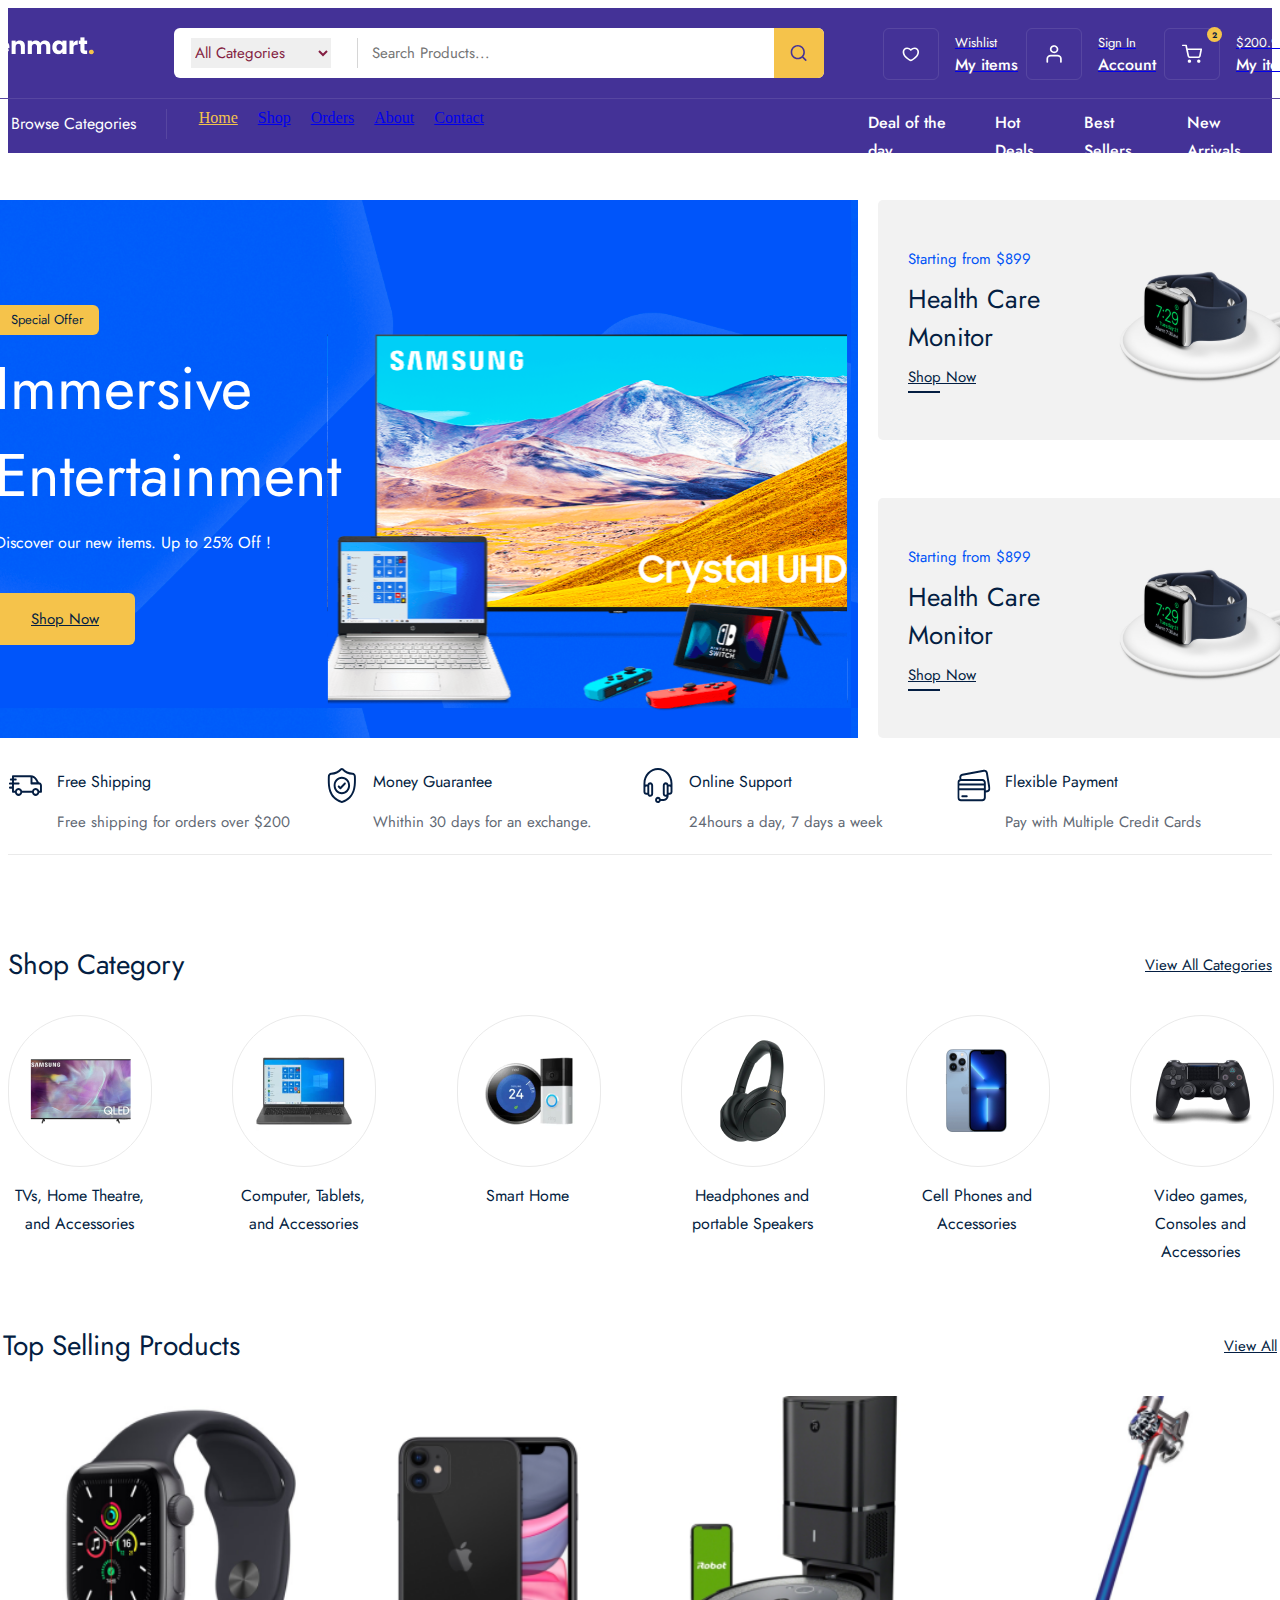
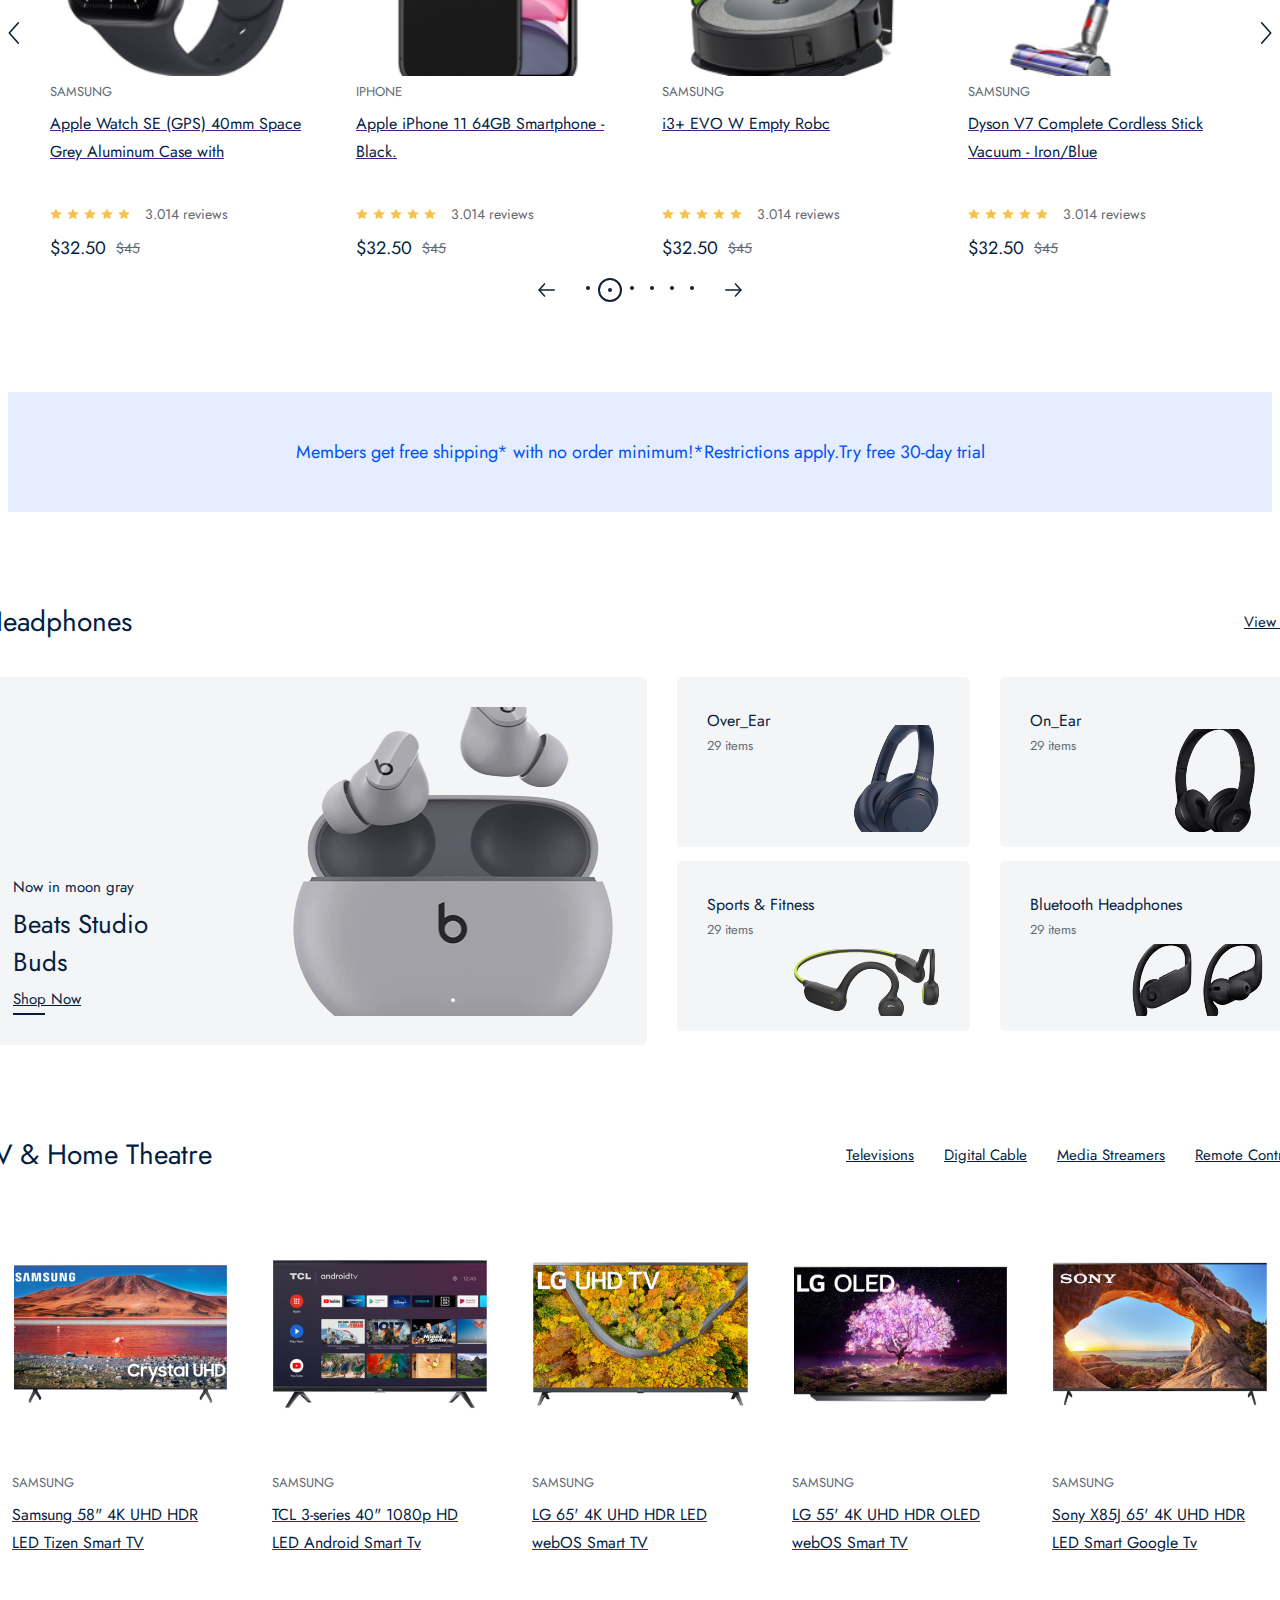
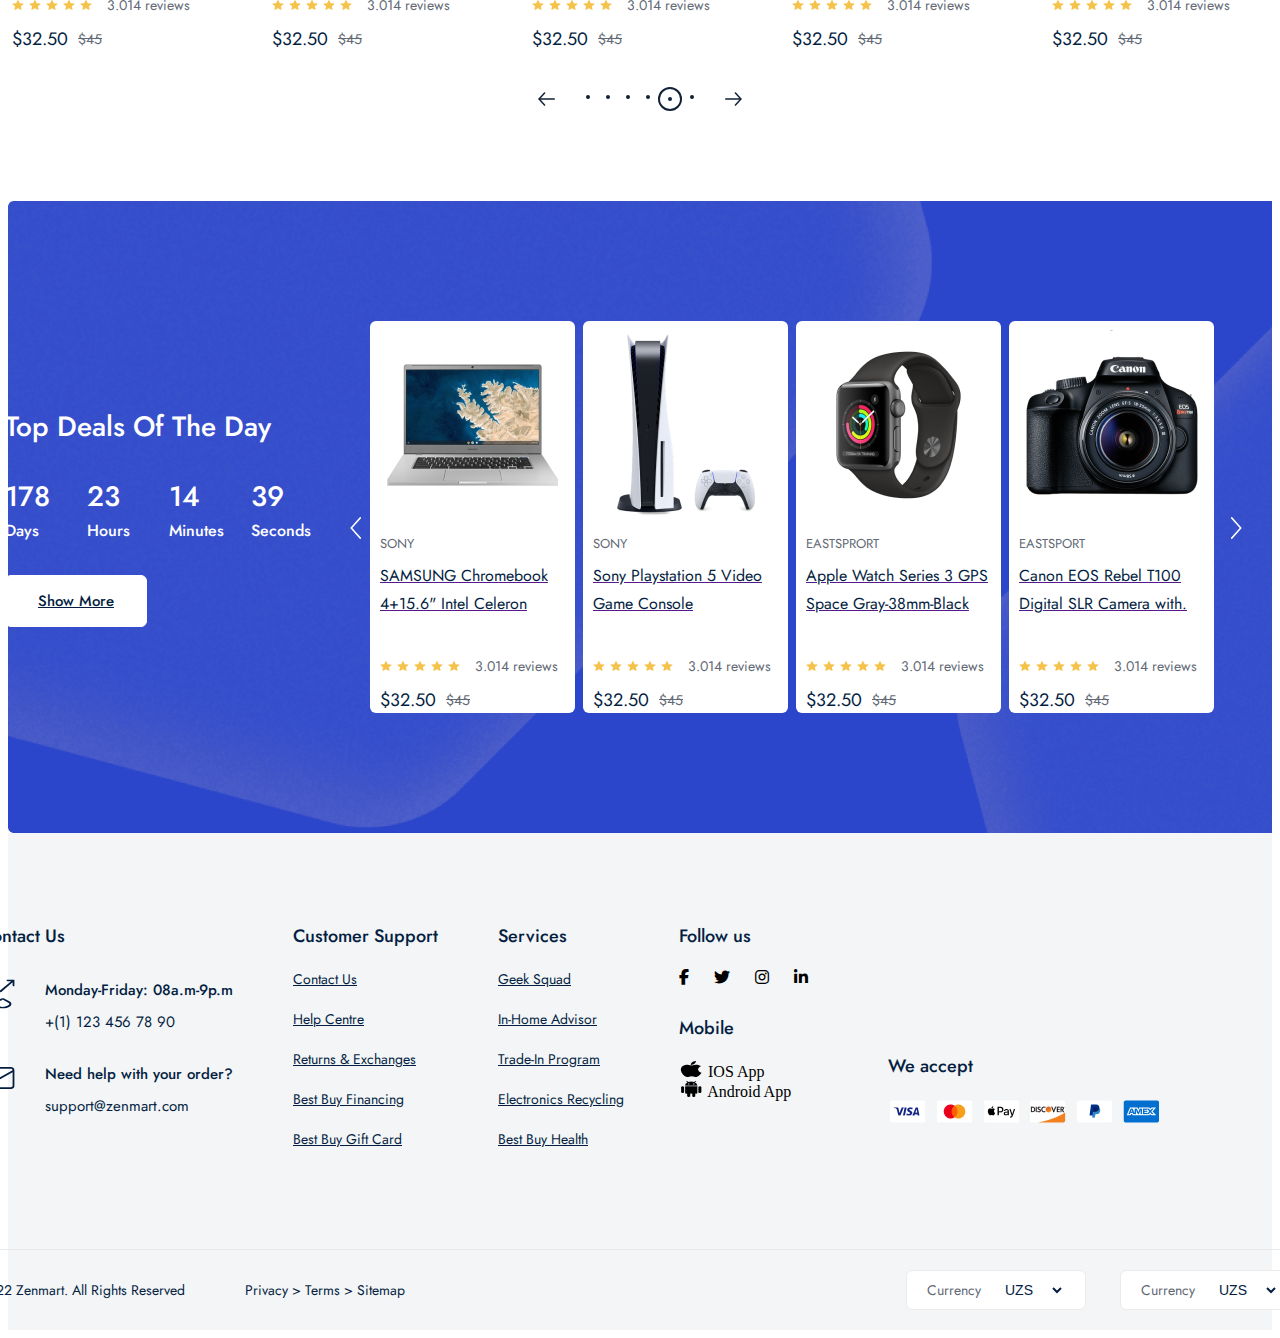
==== commit 15dd5b42: "feat: completed footer section view" ====
--- a/index.html
+++ b/index.html
@@ -4,6 +4,7 @@
     <meta charset="UTF-8">
     <meta name="viewport" content="width=device-width, initial-scale=1.0">
     <title>Zenmart</title>
+    <link rel="stylesheet" href="https://cdnjs.cloudflare.com/ajax/libs/font-awesome/6.7.2/css/all.min.css">
     <link rel="stylesheet" href="public/css/command.css">
     <link rel="stylesheet" href="public/css/home.css">
     <link rel="preconnect" href="https://fonts.googleapis.com">
@@ -858,7 +859,107 @@
                         </div>
                     </div>
                  </div>
-                 </div>
+
+                 <div class="footer_frame">
+                     <div class="container">
+                        <div class="footer_top">
+                            <div class="footer_contact_box">
+                                <span class="footer_spec_title">Contact Us</span>
+                                <div class="footer_contact_main">
+                                    <img src="public/images/icons/phone-call.svg" alt="" />
+                                    <div>
+                                        <strong>Monday-Friday: 08a.m-9p.m</strong>
+                                        <span>+(1) 123 456 78 90</span>
+                                    </div>
+                                </div>
+                                <div class="footer_contact_main">
+                                    <img src="public/images/icons/email.svg" alt="" />
+                                    <div>
+                                        <strong>Need help with your order?</strong>
+                                        <span>support@zenmart.com</span>
+                                    </div>
+                                </div>
+                            </div>
+                            <div class="footer_support_box">
+                                <span class="footer_spec_title" style="margin-bottom: 10px">Customer Support</span>
+                                <a href="">Contact Us</a>
+                                <a href="">Help Centre</a>
+                                <a href="">Returns & Exchanges</a>
+                                <a href="">Best Buy Financing</a>
+                                <a href="">Best Buy Gift Card</a>
+                            </div>
+                            <div class="footer_support_box">
+                                <span class="footer_spec_title" style="margin-bottom: 10px">Services</span>
+                                <a href="">Geek Squad</a>
+                                <a href="">In-Home Advisor</a>
+                                <a href="">Trade-In Program</a>
+                                <a href="">Electronics Recycling</a>
+                                <a href="">Best Buy Health</a>
+                            </div>
+                            <div class="footer_media_box">
+                                <div class="footer_media_main">
+                                    <span class="footer_spec_title" style="margin-bottom: 20px">Follow us</span>
+                                    <div class="media_box">
+                                        <i class="fa-brands fa-facebook-f"></i>
+                                        <i class="fa-brands fa-twitter"></i>
+                                        <i class="fa-brands fa-instagram"></i>
+                                        <i class="fa-brands fa-linkedin-in"></i>
+                                    </div>
+                                </div>
+                                <div class="footer_media_main" style="margin-top: 30px">
+                                    <span class="footer_spec_title" style="margin-bottom: 20px">Mobile</span>
+                                    <div class="mobile_ app_box">
+                                        <img src="public/images/icons/apple_icon.png" alt="" />
+                                        <span>IOS App</span>
+                                    </div>
+                                    <div class="mobile_ app_box">
+                                        <img src="public/images/icons/android_icon.png" alt="" />
+                                        <span>Android App</span>
+                                    </div>
+                                </div>
+                            </div>
+                            <div class="footer_media_box">
+                                <div class="footer_media_main" style="margin-top: 130px">
+                                    <span class="footer_spec_title" style="margin-bottom: 20px">We accept</span>
+
+                                    <div class="card_box">
+                                        <img src="public/images/icons/visa.png" alt="" />
+                                        <img src="public/images/icons/master_card.png" alt="" />
+                                        <img src="public/images/icons/apple_pay.png" alt="" />
+                                        <img src="public/images/icons/dicvover.png" alt="" />
+                                        <img src="public/images/icons/paypal.png" alt="" />
+                                        <img src="public/images/icons/amex.png" alt="" />
+                                    </div>
+                                </div>
+                              </div>
+                            </div>
+                        <div class="footer_bottom">
+                            <div class="footer_main">
+                                <div class="footer_bottom_left">
+                                    <span>2022 Zenmart. All Rights Reserved</span>
+                                    <span>Privacy > Terms > Sitemap</span>
+                                </div>
+                                <div class="footer_bottom_right">
+                                    <div class="footer_select_box">
+                                        <span>Currency</span>
+                                        <select name="" id="">
+                                            <option value="" selected>USD</option>
+                                            <option value="" selected>UZS</option>
+                                        </select>
+                                    </div>
+                                    <div class="footer_select_box">
+                                        <span>Currency</span>
+                                        <select name="" id="">
+                                            <option value="" selected>USD</option>
+                                            <option value="" selected>UZS</option>
+                                        </select>
+                                    </div>
+                                </div>
+                            </div>
+                        </div>
+                     </div>
+                  </div>
+                </div>
               </body>
             </html>
                 
--- a/public/css/command.css
+++ b/public/css/command.css
@@ -282,4 +282,257 @@
     font-size: 16px;
     line-height:28px;
     color: #ffffff;
-}+}
+
+/* Footer */
+.footer_frame {
+    position: relative;
+    padding: 90px 0 20px;
+    width: 100%;
+    height: auto;
+    display: flex;
+    flex-direction: row;
+    justify-content: center;
+    background: #f3f5f6;
+}
+
+.footer_frame .footer_spec_title {
+    display: block;
+    margin-bottom: 30px;
+    font-family: "Jost";
+    font-style: normal;
+    font-weight: 500;
+    font-size: 18px;
+    line-height: 26px;
+    color: #041e42;
+}
+
+.footer_frame .container {
+    flex-direction: column;
+}
+
+.footer_frame .container .footer_top {
+    width: 100%;
+    height: auto;
+
+    display: flex;
+    flex-direction: row;
+}
+
+.footer_frame .top .footer_contact_box {
+    display: flex;
+    flex-direction: column;
+}
+
+.footer_frame .footer_contact_box .footer_contact_main {
+    margin-bottom: 30px;
+    display: flex;
+    flex-direction: row;
+}
+
+.footer_frame .footer_contact_main img {
+    width: 35px;
+    height: 30px;
+}
+
+.footer_frame .footer_contact_main div {
+    margin-left: 30px;
+    display: flex;
+    flex-direction: column;
+}
+
+.footer_frame .footer_contact_main div strong {
+    font-family: "Jost";
+    font-style: normal;
+    font-weight: 500;
+    font-size: 15px;
+    line-height: 22px;
+
+    color: #041e42;
+}
+
+.footer_frame .footer_contact_main div span {
+    margin-top: 10px;
+    font-family: "Jost";
+    font-style: normal;
+    font-weight: 400;
+    font-size: 15px;
+    line-height: 22px;
+    
+    color: #041e42;
+}
+
+.footer_frame .footer_support_box {
+    margin-left: 60px;
+    display: flex;
+    flex-direction: column;
+}
+
+.footer_frame .footer_support_box a {
+    font-family: "Jost";
+    font-style: normal;
+    font-weight: 400;
+    font-size: 14px;
+    line-height: 40px;
+    
+    color: #041e42;
+}
+
+.footer_frame .footer_media_box {
+    margin-left: 55px;
+    display: flex;
+    flex-direction: column;
+}
+
+.footer_frame .footer_media_box .footer_media_main {
+    display: flex;
+    flex-direction: column;
+}
+
+.footer_frame .footer_media_main .media_box {
+    display: flex;
+    flex-direction: row;
+}
+
+.footer_frame .media_box i {
+    margin-right: 25px;
+}
+
+.footer_frame .footer_media_main .mobile_app_box {
+    margin-bottom: 20px;
+    display: flex;
+    flex-direction: row;
+    align-items: center;
+}
+
+.footer_frame .mobile_app_box img {
+    width: 24px; 
+    height: 16px;
+}
+
+.footer_frame .mobile_app_box span {
+    margin-left: 20px;
+    font-family: "Jost";
+    font-style: normal;
+    font-weight: 400;
+    font-size: 14px;
+
+    color: #041e42;
+}
+
+.footer_frame .footer_media_main .card_box {
+    width: 272px;
+    display: flex;
+    flex-direction: row;
+    justify-content: space-between;
+}
+
+.footer_frame .container .footer_bottom {
+    margin-top: 90px;
+    width: 100%;
+    height: 60px;
+
+    display: flex;
+    flex-direction: row;
+    align-items: flex-end;
+    border-top: 1px solid #eaeaea;
+}
+
+.footer_frame .footer_bottom .footer_main {
+    width: 100%;
+    height: auto;
+
+    display: flex;
+    flex-direction: row;
+}
+
+.footer_frame .footer_main .footer_bottom_left {
+    width: 940px;
+    height: auto;
+
+    display: flex;
+    flex-direction: row;
+}
+
+.footer_frame .footer_bottom_left span {
+    margin-right: 60px;
+    font-family: "Jost";
+    font-style: normal;
+    font-weight: 400;
+    font-size: 14px;
+    line-height: 40px;
+
+    color: #041e42;
+}
+
+.footer_frame .footer_main .footer_bottom_right {
+    width: 400px;
+    height: auto;
+
+    display: flex;
+    flex-direction: row;
+    justify-content: space-between;
+}
+
+.footer_frame .footer_bottom_right .footer_select_box {
+    padding: 10px 20px;
+    width: 180px;
+    height: 40px;
+
+    display: flex;
+    flex-direction: row;
+    align-items: center;
+
+    background: #ffffff;
+    box-sizing: border-box;
+    border: 1px solid #eaeaea;
+    border-radius: 6px;
+}
+
+.footer_frame .footer_select_box span {
+    font-family: "Jost";
+    font-style: normal;
+    font-weight: 400;
+    font-size: 14px;
+
+    color: #626974;
+}
+
+.footer_frame .footer_select_box select {
+    margin-left: 20px;
+    width: 70px;
+    height: 90px;
+    outline: none;
+    background: none;
+    cursor: pointer;
+    border: none;
+
+    font-style: normal;
+    font-weight: 400;
+    font-size: 14px;
+
+    color: #041e42;
+}
+
+
+
+
+
+
+
+
+
+
+
+
+
+
+
+
+
+
+
+
+
+
+
--- a/public/css/home.css
+++ b/public/css/home.css
@@ -1,5 +1,4 @@
-.home_page{
-  padding-bottom: 60px;
+.home_page {
   display: flex;
   flex-direction: column;
 
@@ -836,6 +835,7 @@
 
 }
 
+/* Event */
 .home_page .event_frame {
 
   position: relative;
@@ -848,7 +848,7 @@
   justify-content: center;
 
   background-image: url("../images/icons/event_bg.png") ;
-
+  background-size: cover;
 } 
 
 .event_frame .container {
@@ -967,4 +967,4 @@
   display: flex;
   align-items: center;
   justify-content: center;
-}+}
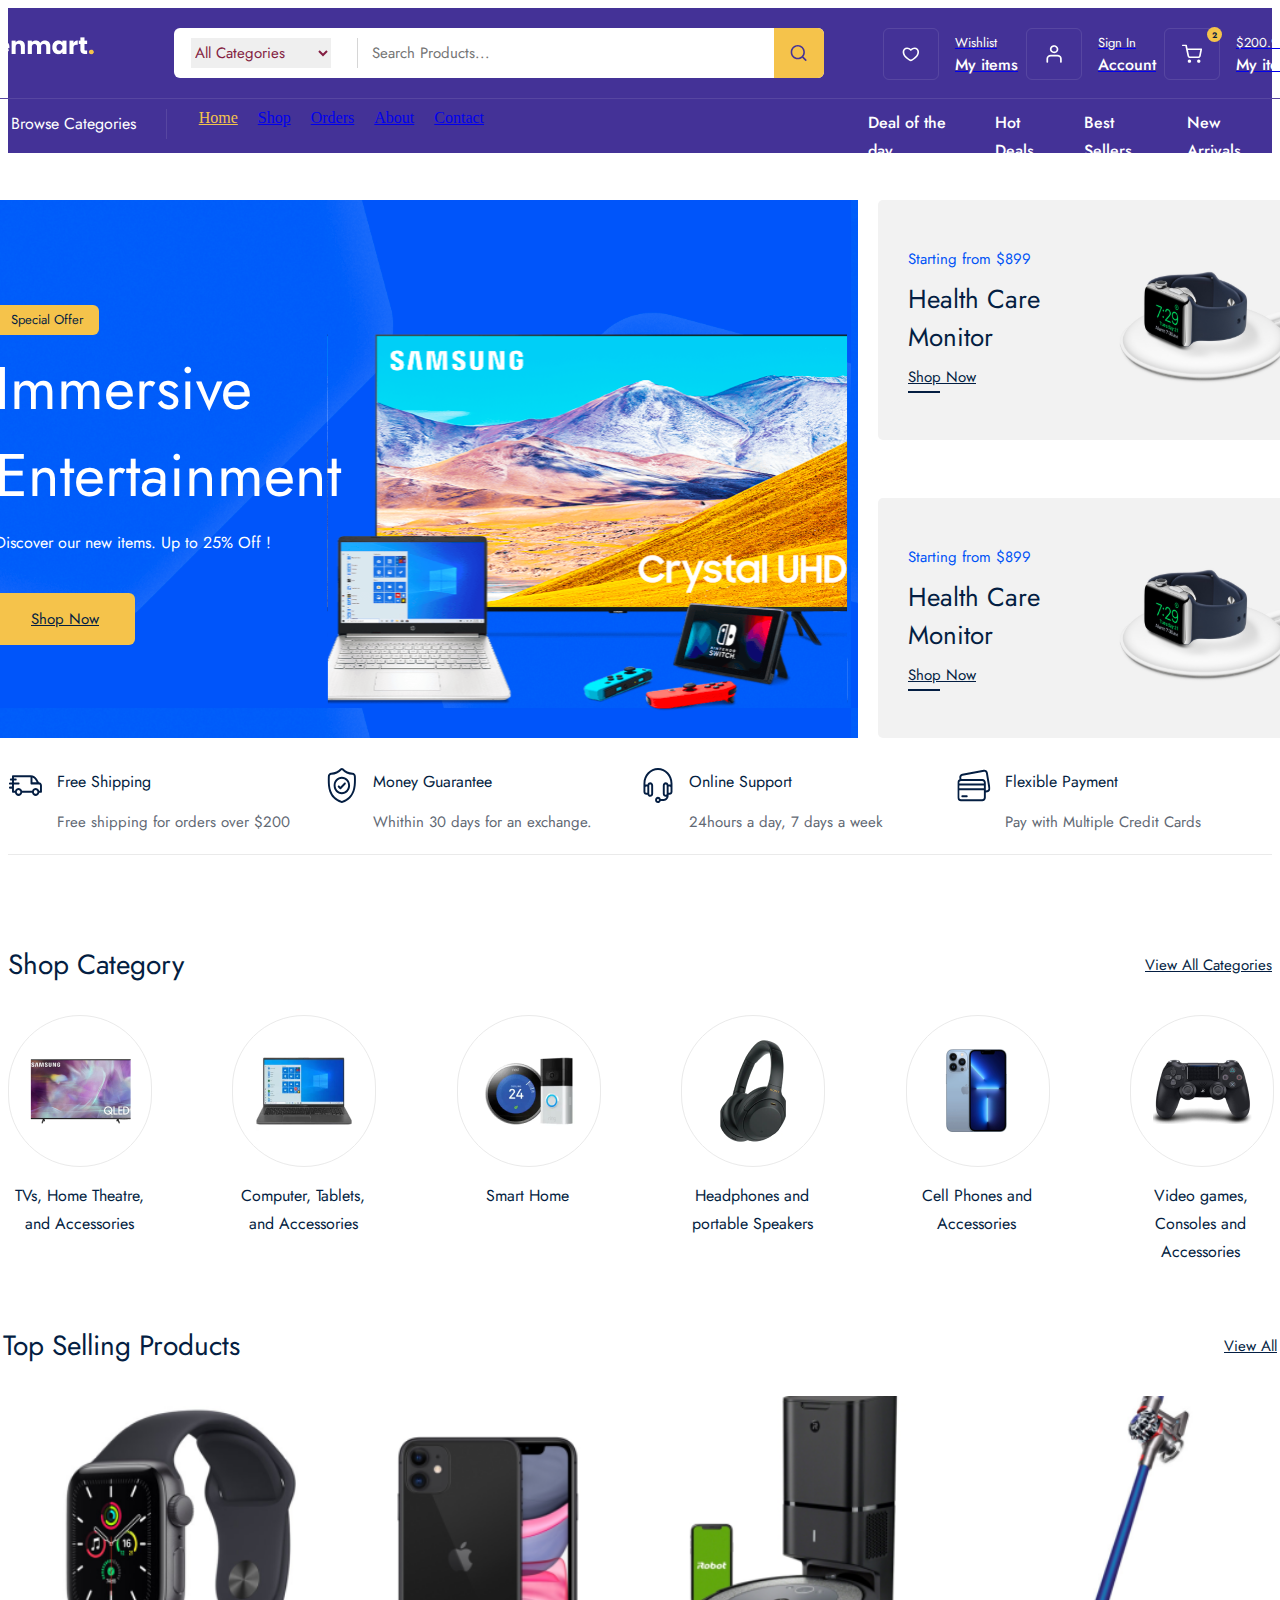
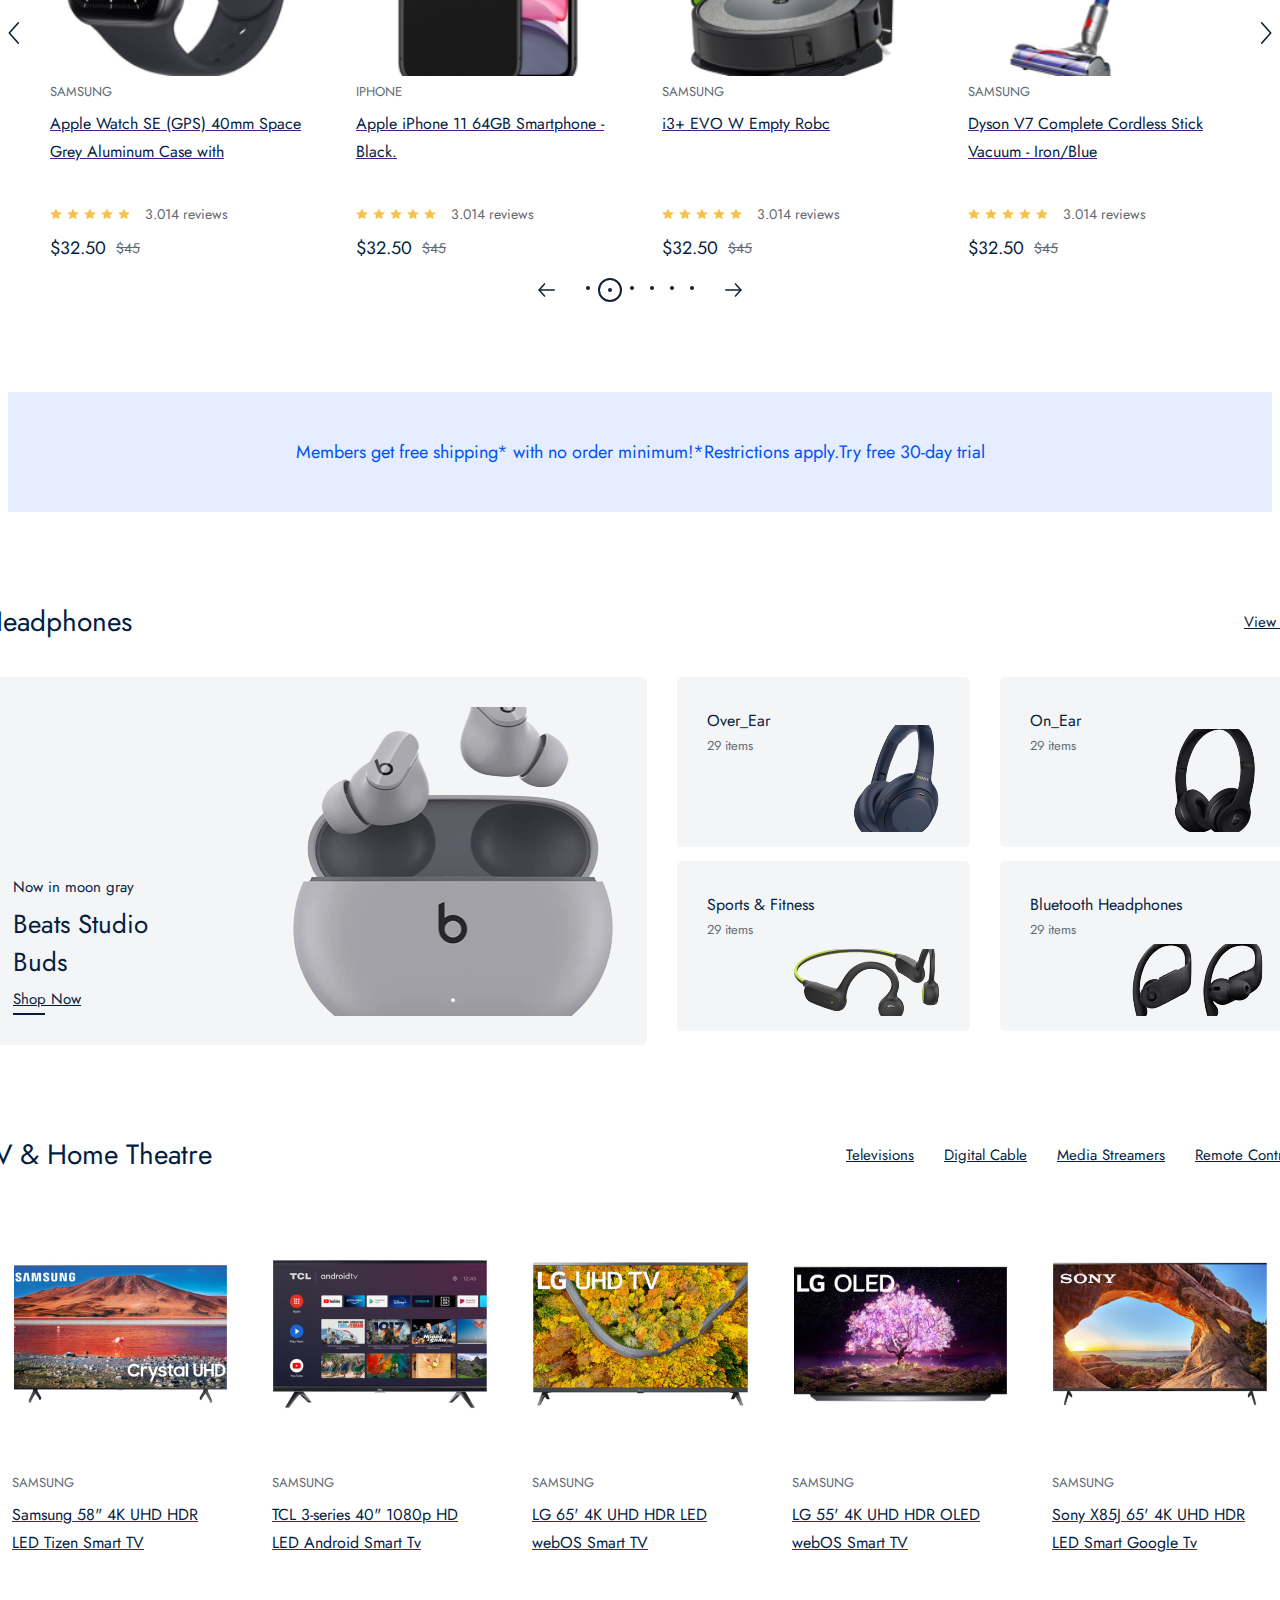
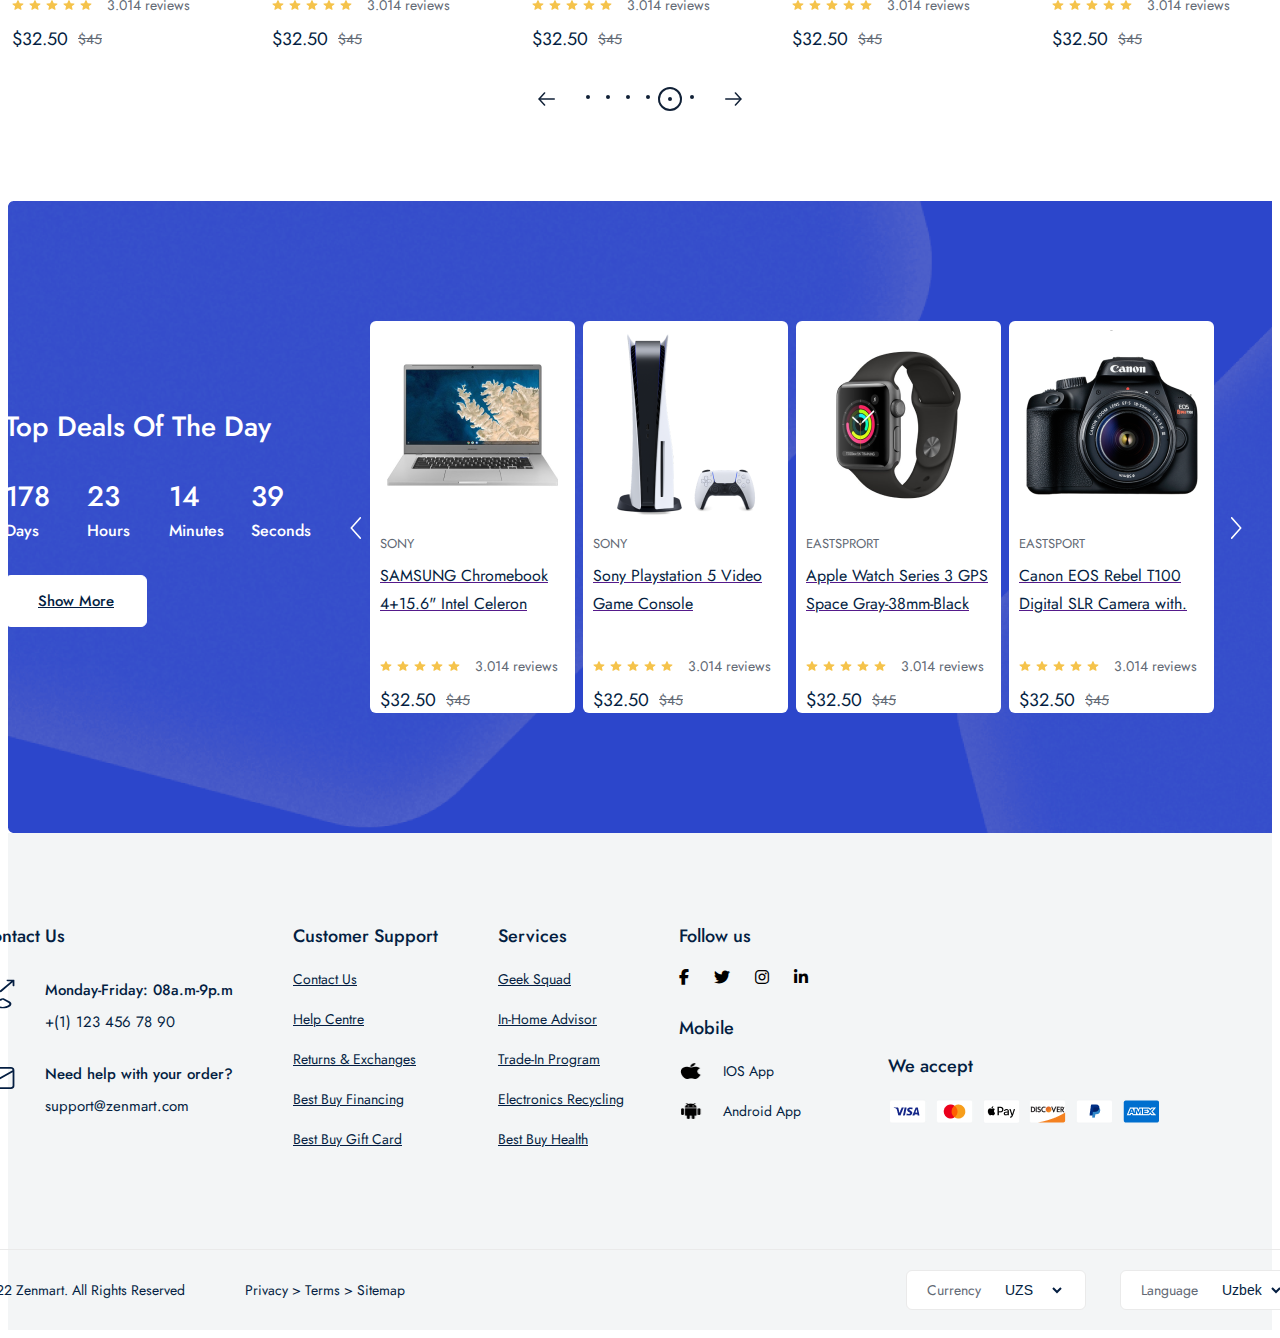
==== commit 3174d732: "feat: completed event footer section" ====
--- a/index.html
+++ b/index.html
@@ -908,11 +908,11 @@
                                 </div>
                                 <div class="footer_media_main" style="margin-top: 30px">
                                     <span class="footer_spec_title" style="margin-bottom: 20px">Mobile</span>
-                                    <div class="mobile_ app_box">
+                                    <div class="mobile_app_box">
                                         <img src="public/images/icons/apple_icon.png" alt="" />
                                         <span>IOS App</span>
                                     </div>
-                                    <div class="mobile_ app_box">
+                                    <div class="mobile_app_box">
                                         <img src="public/images/icons/android_icon.png" alt="" />
                                         <span>Android App</span>
                                     </div>
@@ -948,10 +948,10 @@
                                         </select>
                                     </div>
                                     <div class="footer_select_box">
-                                        <span>Currency</span>
+                                        <span>Language</span>
                                         <select name="" id="">
-                                            <option value="" selected>USD</option>
-                                            <option value="" selected>UZS</option>
+                                            <option value="" selected>English</option>
+                                            <option value="" selected>Uzbek</option>
                                         </select>
                                     </div>
                                 </div>
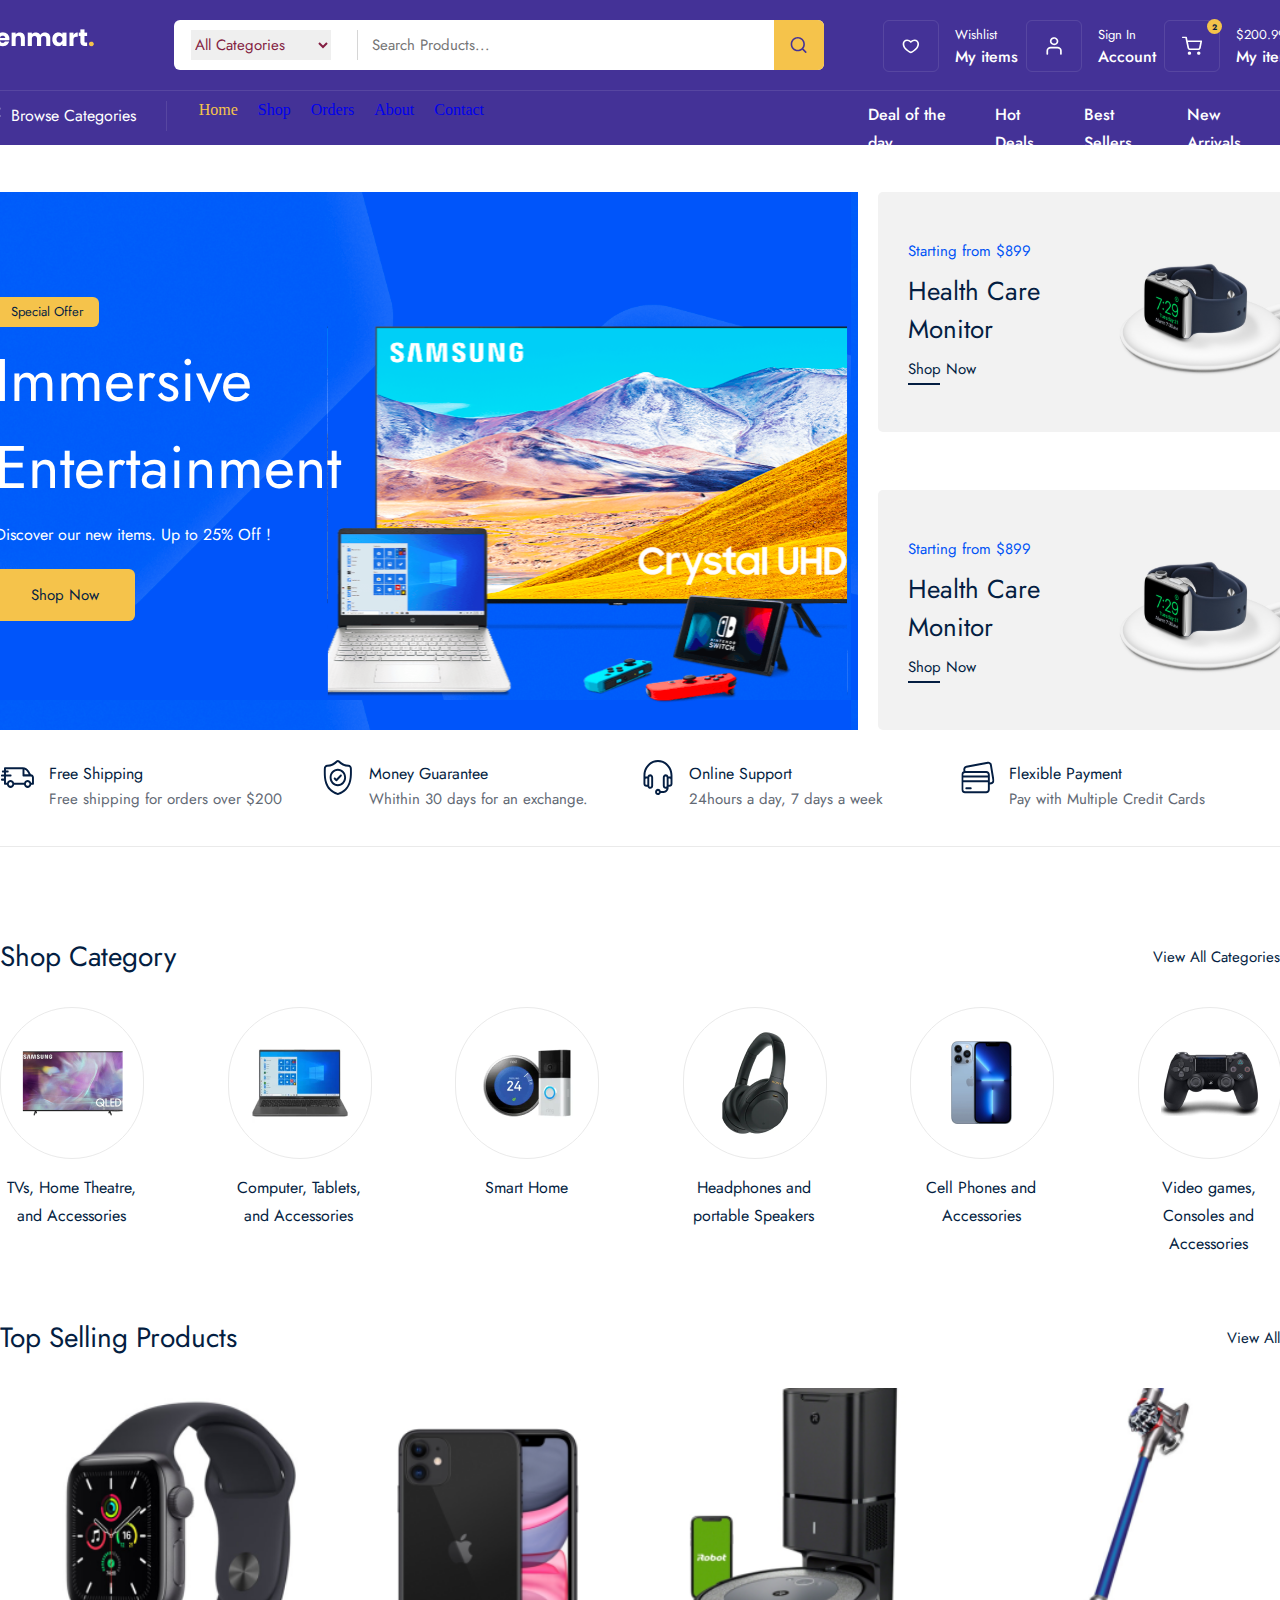
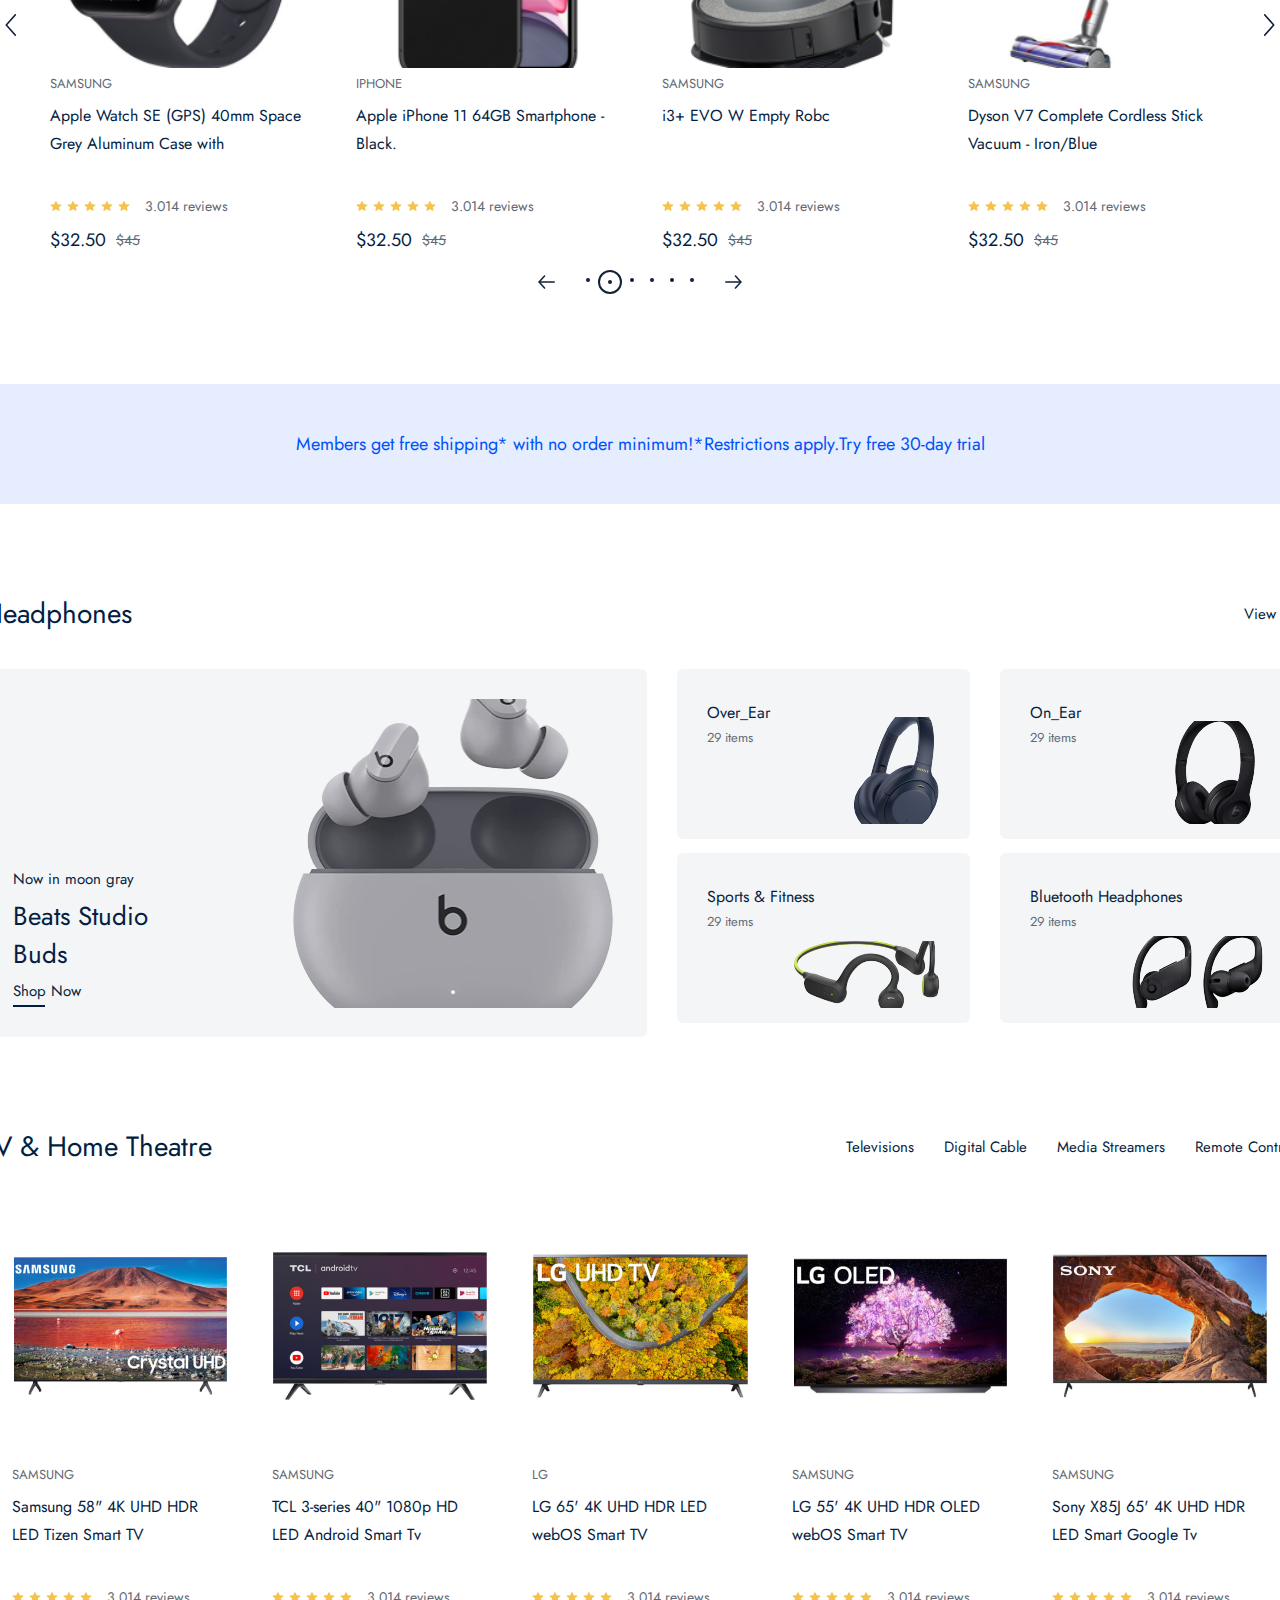
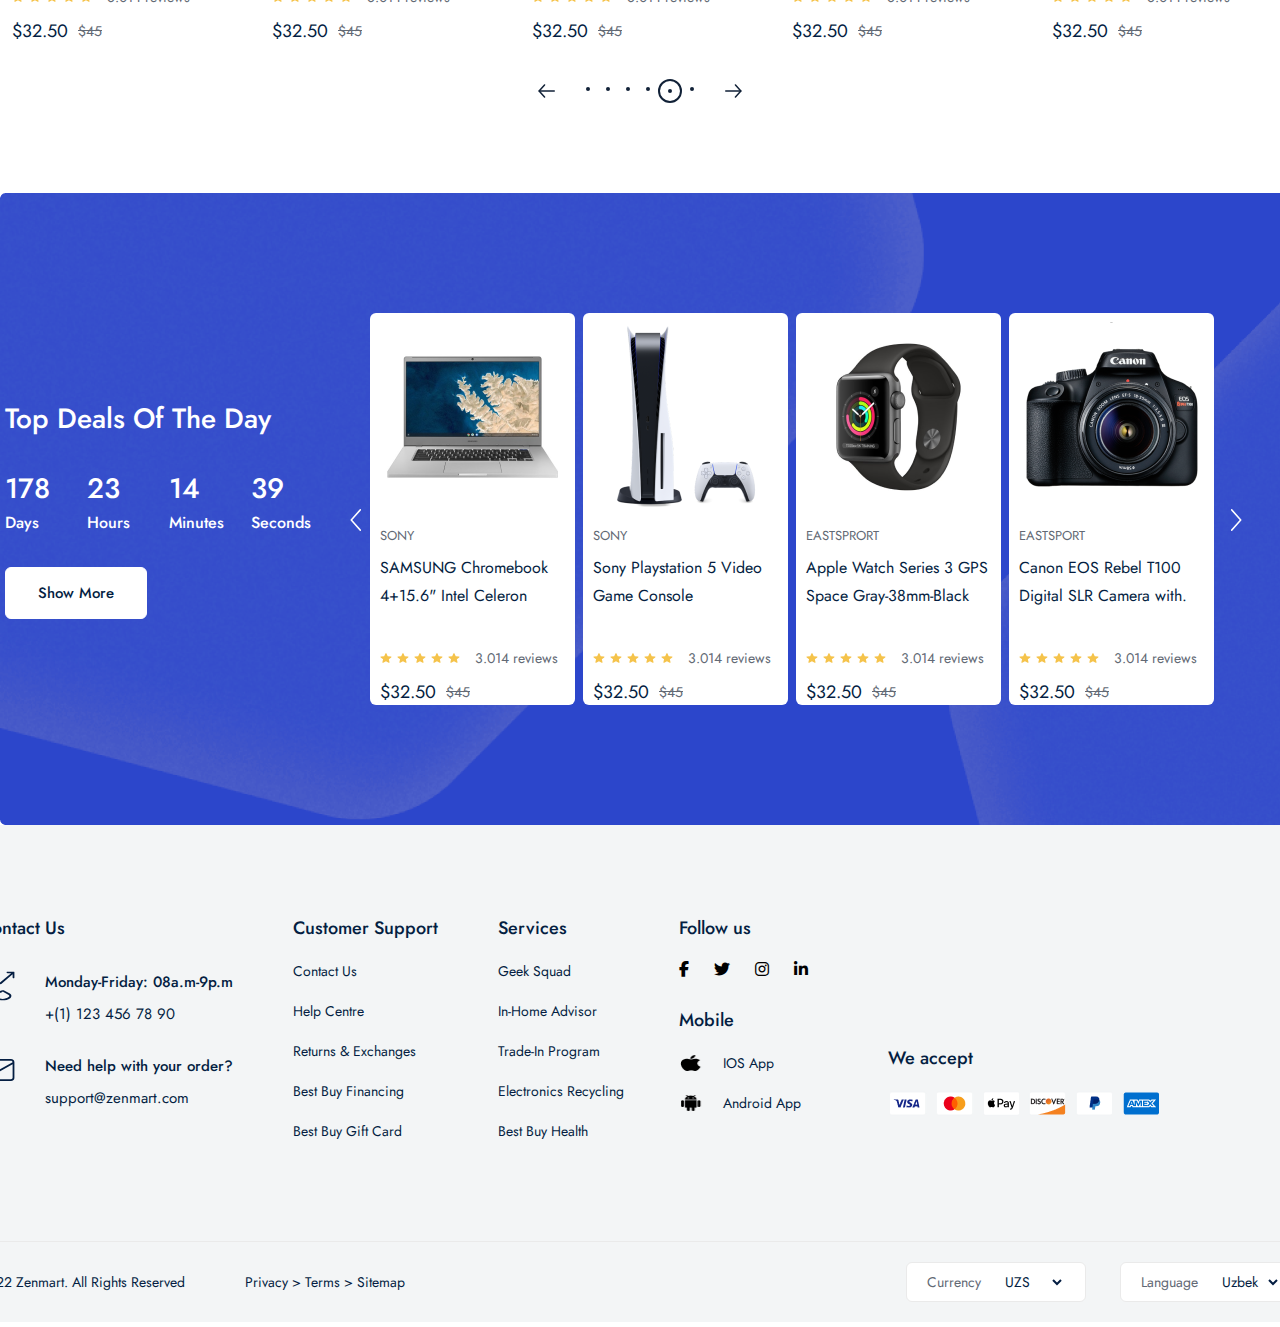
==== commit 99a05e86: "fix: refactoring css styles & home page" ====
--- a/index.html
+++ b/index.html
@@ -37,7 +37,7 @@
                     </div>
                 </div>
                 <div class="nav_top_menu">
-                    <a href="#">
+                    <a href="./order/card.html">
                         <div class="top_menu_box">
                 <div class="box_icon_box">
                     <img src="public/images/icons/heart.svg" alt="" />
@@ -48,7 +48,7 @@
                     </div>
                     </div>
                 </a>
-                <a href="#">
+                <a href="./other/login.html">
                         <div class="top_menu_box">
                 <div class="box_icon_box">
                     <img src="public/images/icons/profile.svg" alt=""/>
@@ -59,7 +59,7 @@
                     </div>
                     </div>
                 </a>        
-                 <a href="#">
+                 <a href="./order/card.html">
                     <div class="top_menu_box">
             <div class="box_icon_box">
                 <div class="basket_count">2</div>
@@ -81,19 +81,19 @@
                         </div>
                     <div class="navbar_route_menu">
                         <div class="router_menu">
-                            <a href="#" class="active">Home</a>
+                            <a href="./index.html" class="active">Home</a>
                         </div>
                          <div class="router_menu">
-                            <a href="#">Shop</a>
+                            <a href="./product/all.html">Shop</a>
                         </div> 
                         <div class="router_menu">
-                            <a href="#">Orders</a>
+                            <a href="./order/card.html">Orders</a>
                         </div>
                         <div class="router_menu">
-                            <a href="#">About</a>
+                            <a href="./other/about.html">About</a>
                         </div>
                         <div class="router_menu">
-                            <a href="#">Contact</a>
+                            <a href="./other/contact.html">Contact</a>
                         </div>
                     </div>
                     <div class="sorting_menu">
@@ -115,7 +115,7 @@
                  <div>Special Offer</div>
                  <span>Immersive Entertainment</span>
                  <p>Discover our new items. Up to 25% Off !</p>
-                 <a href="#">Shop Now</a>
+                 <a href="./product/all.html">Shop Now</a>
                  <img src="public/images/icons/header_img.svg" alt="" />
                 </div>
             </div>
@@ -124,7 +124,7 @@
                     <div class="box_left">
                         <span>Starting from $899</span>
                         <p>Health Care Monitor</p>
-                        <a href="#">Shop Now</a>
+                        <a href="./product/choosenProduct.html">Shop Now</a>
                         <div class="hover_border"></div>
                     </div>
                     <div class="box_right">
@@ -136,7 +136,7 @@
                     <div class="box_left">
                         <span>Starting from $899</span>
                         <p>Health Care Monitor</p>
-                        <a href="#">Shop Now</a>
+                        <a href="./product/choosenProduct.html">Shop Now</a>
                         <div class="hover_border"></div>
                     </div>
                     <div class="box_right">
@@ -189,7 +189,7 @@
 <div class="container">
     <div class="category_top">
         <span>Shop Category</span>
-        <a href="">View All Categories</a>
+        <a href="./product/all.html">View All Categories</a>
     </div>
     <div class="category_wrapper">
         <div class="category_box">
@@ -240,7 +240,7 @@
             <div class="container">
             <div class="category_top">
                 <span>Top Selling Products</span>
-                <a href="">View All</a>
+                <a href="./product/all.html">View All</a>
             </div>
             <div class="product_wrapper">
                  <div class="next_prev_box">
@@ -249,7 +249,7 @@
                
                 <div class="product_boxes">
                     <div class="product_box">
-                        <a href="#">
+                        <a href="./product/choosenProduct.html">
                             <div 
                             class="product_img_box" 
                             style="
@@ -287,7 +287,7 @@
  </div> <!--yozmaganman shuni -->
 </div>  <!--yozmaganman shuni-->  <!-- <div class="product_pagionation_box"></div> </div>     </div>   KERAKMAS QISM BULA-->
     <div class="product_box">
-        <a href="#">
+        <a href="./product/choosenProduct.html">
             <div 
             class="product_img_box" 
             style="
@@ -302,7 +302,7 @@
         </a>
         <div class="product_content_box">
 <span class="product_title">Iphone</span>
-<a href="">
+<a href="./product/choosenProduct.html">
 <p class="product_desc">
     Apple iPhone 11 64GB Smartphone - Black.
  </p>
@@ -325,7 +325,7 @@
 </div> <!--yozilmagan bu-->
 </div> <!--yozilmagan bu--> <!-- <div class="product_pagionation_box"></div>  </div> </div> -->
                 <div class="product_box">
-    <a href="#">
+    <a href="./product/choosenProduct.html">
         <div 
         class="product_img_box" 
         style="
@@ -340,7 +340,7 @@
     </a>
     <div class="product_content_box">
 <span class="product_title">Samsung</span>
-<a href="">
+<a href="./product/choosenProduct.html">
 <p class="product_desc">
     i3+ EVO W Empty Robc 
 </p>
@@ -363,7 +363,7 @@
 </div>
 </div>
 <div class="product_box">
-    <a href="#">
+    <a href="./product/choosenProduct.html">
         <div 
         class="product_img_box" 
         style="
@@ -378,7 +378,7 @@
     </a>
     <div class="product_content_box">
 <span class="product_title">Samsung</span>
-<a href="">
+<a href="./product/choosenProduct.html">
 <p class="product_desc"> 
     Dyson V7 Complete Cordless Stick Vacuum - Iron/Blue
 </p>
@@ -453,7 +453,7 @@
         <div class="container">
             <div class="category_top">
                 <span>headphones</span>
-                <a href="">View All</a>
+                <a href="./product/all.html">View All</a>
             </div>
 
             <div class="spec_product_wrapper">
@@ -461,7 +461,7 @@
                     <div class="big_product_content">
                         <span>Now in moon gray</span>
                         <p>Beats Studio Buds</p>
-                        <a href="">Shop Now</a>
+                        <a href="./product/choosenProduct.html">Shop Now</a>
                         <div class="hover_border"></div>
                     </div>
                     <img src="public/images/products/headphone_big.png" alt="" />
@@ -532,7 +532,7 @@
                 <div class="tv_product_boxes">
                     <div class="tv_product_box">
                         <div class="product_img">
-                            <a href="">
+                            <a href="./product/choosenProduct.html">
                                 <img src="public/images/products/samsung_tv.png" alt="" />
                             </a>
                         </div> <!-- </div> KEREMAS QISM-->
@@ -563,13 +563,13 @@
                         </div> 
                         <div class="tv_product_box">
                             <div class="product_img">
-                              <a href="">
+                              <a href="./product/choosenProduct.html">
                                 <img src="public/images/products/tcl.png" alt="" />
                               </a>
                             </div>
                             <div class="product_content_box">
                               <span class="product_title">Samsung</span>
-                              <a href="">
+                              <a href="./product/choosenProduct.html">
                                 <p class="product_desc">
                                   TCL 3-series 40" 1080p HD LED Android Smart Tv
                                 </p>
@@ -592,13 +592,13 @@
                             </div>
                           </div> <div class="tv_product_box">
                             <div class="product_img">
-                              <a href="">
+                              <a href="./product/choosenProduct.html">
                                 <img src="public/images/products/LG-UHD.png" alt="" />
                               </a>
                             </div>
                             <div class="product_content_box">
-                              <span class="product_title">Samsung</span>
-                              <a href="">
+                              <span class="product_title">LG</span>
+                              <a href="./product/choosenProduct.html">
                                 <p class="product_desc">
                                   LG 65' 4K UHD HDR LED webOS Smart TV
                                 </p>
@@ -621,13 +621,13 @@
                             </div>
                           </div> <div class="tv_product_box">
                             <div class="product_img">
-                              <a href="">
+                              <a href="./product/choosenProduct.html">
                                 <img src="public/images/products/LG-OLED.png" alt="" />
                               </a>
                             </div>
                             <div class="product_content_box">
                               <span class="product_title">Samsung</span>
-                              <a href="">
+                              <a href="./product/choosenProduct.html">
                                 <p class="product_desc">
                                   LG 55' 4K UHD HDR OLED webOS Smart TV
                                 </p>
@@ -650,13 +650,13 @@
                             </div>
                           </div> <div class="tv_product_box">
                             <div class="product_img">
-                              <a href="">
+                              <a href="./product/choosenProduct.html">
                                 <img src="public/images/products/SONY-TV.png" alt="" />
                               </a>
                             </div>
                             <div class="product_content_box">
                               <span class="product_title">Samsung</span>
-                              <a href="">
+                              <a href="./product/choosenProduct.html">
                                 <p class="product_desc">
                                   Sony X85J 65' 4K UHD HDR LED Smart Google Tv 
                                 </p>
@@ -736,22 +736,25 @@
                                     <span>Seconds</span>
                                 </div>
                             </div>
-                            <a href="">Show More</a>
+                            <a href="./product/all.html">Show More</a>
                         </div>
                         <div class="event_product_wrapper">
                             <div class="next_prev_box">
-                                <img src="public/images/icons/next.svg" alt="" class="white_svg" />
+                                <img src="public/images/icons/next.svg" 
+                                alt="" 
+                                class="white_svg" 
+                                />
                                 </div>
                                 <div class="event_product_boxes">
                                     <div class="event_product_box">
                                         <div class="event_product_img">
-                                            <a href="">
+                                            <a href="./product/choosenProduct.html">
                                                 <img src="public/images/products/sony_notebook.png" alt="" />
                                             </a>
                                         </div>
                                         <div class="product_content_box" style="padding: 0 0 0 10px">
                                             <span class="product_title">SONY</span>
-                                            <a href="">
+                                            <a href="./product/choosenProduct.html">
                                             <p class="product_desc">
                                                 SAMSUNG Chromebook 4+15.6" Intel Celeron
                                             </p>
@@ -772,14 +775,14 @@
                                      </div>
                                      <div class="event_product_box">
                                         <div class="event_product_img">
-                                            <a href="">
+                                            <a href="./product/choosenProduct.html">
                                                 <img src="public/images/products/sony_playstation.png" alt="" 
                                                 />
                                             </a> 
                                             </div>
                                         <div class="product_content_box" style="padding: 0 0 0 10px">
                                             <span class="product_title">SONY</span>
-                                            <a href="">
+                                            <a href="./product/choosenProduct.html">
                                             <p class="product_desc">
                                                 Sony Playstation 5 Video Game Console
                                             </p>
@@ -799,14 +802,14 @@
                                         </div>
                                      </div>  <div class="event_product_box">
                                         <div class="event_product_img">
-                                            <a href="">
+                                            <a href="./product/choosenProduct.html">
                                             <img src="public/images/products/apple_watch.png" alt=""
                                              />
                                              </a>
                                         </div>
                                         <div class="product_content_box" style="padding: 0 0 0 10px">
                                             <span class="product_title">EASTSPRORT</span>
-                                            <a href="">
+                                            <a href="./product/choosenProduct.html">
                                             <p class="product_desc">
                                              Apple Watch Series 3 GPS Space Gray-38mm-Black 
                                             </p>
@@ -826,14 +829,14 @@
                                         </div>
                                      </div>  <div class="event_product_box">
                                         <div class="event_product_img">
-                                            <a href="">
+                                            <a href="./product/choosenProduct.html">
                                             <img src="public/images/products/canon_camera.png" alt=""
                                              />
                                              </a>
                                         </div>
                                         <div class="product_content_box" style="padding: 0 0 0 10px">
                                             <span class="product_title">EASTSPORT</span>
-                                            <a href="">
+                                            <a href="./product/choosenProduct.html">
                                             <p class="product_desc">
                                                 Canon EOS Rebel T100 Digital SLR Camera with.
                                             </p>
@@ -859,107 +862,106 @@
                         </div>
                     </div>
                  </div>
-
+                 </div>
                  <div class="footer_frame">
-                     <div class="container">
-                        <div class="footer_top">
-                            <div class="footer_contact_box">
-                                <span class="footer_spec_title">Contact Us</span>
-                                <div class="footer_contact_main">
-                                    <img src="public/images/icons/phone-call.svg" alt="" />
-                                    <div>
-                                        <strong>Monday-Friday: 08a.m-9p.m</strong>
-                                        <span>+(1) 123 456 78 90</span>
-                                    </div>
-                                </div>
-                                <div class="footer_contact_main">
-                                    <img src="public/images/icons/email.svg" alt="" />
-                                    <div>
-                                        <strong>Need help with your order?</strong>
-                                        <span>support@zenmart.com</span>
-                                    </div>
-                                </div>
-                            </div>
-                            <div class="footer_support_box">
-                                <span class="footer_spec_title" style="margin-bottom: 10px">Customer Support</span>
-                                <a href="">Contact Us</a>
-                                <a href="">Help Centre</a>
-                                <a href="">Returns & Exchanges</a>
-                                <a href="">Best Buy Financing</a>
-                                <a href="">Best Buy Gift Card</a>
-                            </div>
-                            <div class="footer_support_box">
-                                <span class="footer_spec_title" style="margin-bottom: 10px">Services</span>
-                                <a href="">Geek Squad</a>
-                                <a href="">In-Home Advisor</a>
-                                <a href="">Trade-In Program</a>
-                                <a href="">Electronics Recycling</a>
-                                <a href="">Best Buy Health</a>
-                            </div>
-                            <div class="footer_media_box">
-                                <div class="footer_media_main">
-                                    <span class="footer_spec_title" style="margin-bottom: 20px">Follow us</span>
-                                    <div class="media_box">
-                                        <i class="fa-brands fa-facebook-f"></i>
-                                        <i class="fa-brands fa-twitter"></i>
-                                        <i class="fa-brands fa-instagram"></i>
-                                        <i class="fa-brands fa-linkedin-in"></i>
-                                    </div>
-                                </div>
-                                <div class="footer_media_main" style="margin-top: 30px">
-                                    <span class="footer_spec_title" style="margin-bottom: 20px">Mobile</span>
-                                    <div class="mobile_app_box">
-                                        <img src="public/images/icons/apple_icon.png" alt="" />
-                                        <span>IOS App</span>
-                                    </div>
-                                    <div class="mobile_app_box">
-                                        <img src="public/images/icons/android_icon.png" alt="" />
-                                        <span>Android App</span>
-                                    </div>
-                                </div>
-                            </div>
-                            <div class="footer_media_box">
-                                <div class="footer_media_main" style="margin-top: 130px">
-                                    <span class="footer_spec_title" style="margin-bottom: 20px">We accept</span>
-
-                                    <div class="card_box">
-                                        <img src="public/images/icons/visa.png" alt="" />
-                                        <img src="public/images/icons/master_card.png" alt="" />
-                                        <img src="public/images/icons/apple_pay.png" alt="" />
-                                        <img src="public/images/icons/dicvover.png" alt="" />
-                                        <img src="public/images/icons/paypal.png" alt="" />
-                                        <img src="public/images/icons/amex.png" alt="" />
-                                    </div>
-                                </div>
-                              </div>
-                            </div>
-                        <div class="footer_bottom">
-                            <div class="footer_main">
-                                <div class="footer_bottom_left">
-                                    <span>2022 Zenmart. All Rights Reserved</span>
-                                    <span>Privacy > Terms > Sitemap</span>
-                                </div>
-                                <div class="footer_bottom_right">
-                                    <div class="footer_select_box">
-                                        <span>Currency</span>
-                                        <select name="" id="">
-                                            <option value="" selected>USD</option>
-                                            <option value="" selected>UZS</option>
-                                        </select>
-                                    </div>
-                                    <div class="footer_select_box">
-                                        <span>Language</span>
-                                        <select name="" id="">
-                                            <option value="" selected>English</option>
-                                            <option value="" selected>Uzbek</option>
-                                        </select>
-                                    </div>
-                                </div>
-                            </div>
-                        </div>
-                     </div>
-                  </div>
-                </div>
+                    <div class="container">
+                       <div class="footer_top">
+                           <div class="footer_contact_box">
+                               <span class="footer_spec_title">Contact Us</span>
+                               <div class="footer_contact_main">
+                                   <img src="public/images/icons/phone-call.svg" alt="" />
+                                   <div>
+                                       <strong>Monday-Friday: 08a.m-9p.m</strong>
+                                       <span>+(1) 123 456 78 90</span>
+                                   </div>
+                               </div>
+                               <div class="footer_contact_main">
+                                   <img src="public/images/icons/email.svg" alt="" />
+                                   <div>
+                                       <strong>Need help with your order?</strong>
+                                       <span>support@zenmart.com</span>
+                                   </div>
+                               </div>
+                           </div>
+                           <div class="footer_support_box">
+                               <span class="footer_spec_title" style="margin-bottom: 10px">Customer Support</span>
+                               <a href="">Contact Us</a>
+                               <a href="">Help Centre</a>
+                               <a href="">Returns & Exchanges</a>
+                               <a href="">Best Buy Financing</a>
+                               <a href="">Best Buy Gift Card</a>
+                           </div>
+                           <div class="footer_support_box">
+                               <span class="footer_spec_title" style="margin-bottom: 10px">Services</span>
+                               <a href="">Geek Squad</a>
+                               <a href="">In-Home Advisor</a>
+                               <a href="">Trade-In Program</a>
+                               <a href="">Electronics Recycling</a>
+                               <a href="">Best Buy Health</a>
+                           </div>
+                           <div class="footer_media_box">
+                               <div class="footer_media_main">
+                                   <span class="footer_spec_title" style="margin-bottom: 20px">Follow us</span>
+                                   <div class="media_box">
+                                       <i class="fa-brands fa-facebook-f"></i>
+                                       <i class="fa-brands fa-twitter"></i>
+                                       <i class="fa-brands fa-instagram"></i>
+                                       <i class="fa-brands fa-linkedin-in"></i>
+                                   </div>
+                               </div>
+                               <div class="footer_media_main" style="margin-top: 30px">
+                                   <span class="footer_spec_title" style="margin-bottom: 20px">Mobile</span>
+                                   <div class="mobile_app_box">
+                                       <img src="public/images/icons/apple_icon.png" alt="" />
+                                       <span>IOS App</span>
+                                   </div>
+                                   <div class="mobile_app_box">
+                                       <img src="public/images/icons/android_icon.png" alt="" />
+                                       <span>Android App</span>
+                                   </div>
+                               </div>
+                           </div>
+                           <div class="footer_media_box">
+                               <div class="footer_media_main" style="margin-top: 130px">
+                                   <span class="footer_spec_title" style="margin-bottom: 20px">We accept</span>
+
+                                   <div class="card_box">
+                                       <img src="public/images/icons/visa.png" alt="" />
+                                       <img src="public/images/icons/master_card.png" alt="" />
+                                       <img src="public/images/icons/apple_pay.png" alt="" />
+                                       <img src="public/images/icons/dicvover.png" alt="" />
+                                       <img src="public/images/icons/paypal.png" alt="" />
+                                       <img src="public/images/icons/amex.png" alt="" />
+                                   </div>
+                               </div>
+                             </div>
+                           </div>
+                       <div class="footer_bottom">
+                           <div class="footer_main">
+                               <div class="footer_bottom_left">
+                                   <span>2022 Zenmart. All Rights Reserved</span>
+                                   <span>Privacy > Terms > Sitemap</span>
+                               </div>
+                               <div class="footer_bottom_right">
+                                   <div class="footer_select_box">
+                                       <span>Currency</span>
+                                       <select name="" id="">
+                                           <option value="" selected>USD</option>
+                                           <option value="" selected>UZS</option>
+                                       </select>
+                                   </div>
+                                   <div class="footer_select_box">
+                                       <span>Language</span>
+                                       <select name="" id="">
+                                           <option value="" selected>English</option>
+                                           <option value="" selected>Uzbek</option>
+                                       </select>
+                                   </div>
+                               </div>
+                           </div>
+                       </div>
+                    </div>
+                 </div>
               </body>
             </html>
                 
--- a/public/css/command.css
+++ b/public/css/command.css
@@ -1,3 +1,20 @@
+:root {
+     --font: "Jost"; /*--variable: "value"; variablega istalgan nom yozish m-m, valuega font turlaridan biri yoziladi*/
+}
+
+html,
+body {
+margin: 0;
+padding: 0;
+}
+
+a {
+    text-decoration: none;
+}
+
+p {
+    margin:0;
+}
 
 .container{
     position: relative;
@@ -75,7 +92,7 @@
 border:none;
 outline: none;
 
-font-family: 'Jost';
+font-family: var(--font);
 font-style: normal;
 font-weight: 400;
 font-size: 15px;
@@ -92,7 +109,7 @@
     border:none;
     outline:none;
 
-    font-family: 'Jost';
+    font-family: var(--font);/* font-family: 'Jost'; Jost o'rniga var(); functionni olib, qavs ichiga o'zgartirmoqchi bolgan tepadagi font nomi kiritiladi*/
     font-style: normal;
     font-weight: 400;
     font-size: 15px;
@@ -155,7 +172,7 @@
 }
 
 .navbar_frame .box_info_box span {
-    font-family: 'Jost';
+    font-family: var(--font);
     font-style: normal;
     font-weight: 400;
     font-size: 13px;
@@ -165,7 +182,7 @@
 }
 .navbar_frame .box_info_box strong {
 
-font-family: 'Jost';
+font-family: var(--font);
 font-style: normal;
 font-weight: 500;
 font-size: 16px;
@@ -188,7 +205,7 @@
     background: #f5c34b;
     border-radius: 50%;
 
-    font-family:'Jost';
+    font-family: var(--font);
     font-style: normal;
     font-weight: 700;
     font-size: 8px;
@@ -234,7 +251,7 @@
     }
 
     .navbar_frame .browse_box span {
-        font-family: "Jost";
+        font-family: var(--font);
         font-style: normal;
         font-weight: 500px;
         font-size:  16px;
@@ -257,7 +274,7 @@
     display: flex;
 }
 .navbar_frame .route_menu a {
-    font-family: "Jost";
+    font-family: var(--font);
     font-style: normal;
     font-weight: 500;
     font-size: 16px;
@@ -275,8 +292,8 @@
 }
 
 .navbar_frame .sorting_menu span 
-{    margin-right: 20px;
-    font-family: "Jost";
+{   margin-right: 20px;
+    font-family: var(--font);
     font-style: normal;
     font-weight:500;
     font-size: 16px;
@@ -299,7 +316,7 @@
 .footer_frame .footer_spec_title {
     display: block;
     margin-bottom: 30px;
-    font-family: "Jost";
+    font-family: var(--font);
     font-style: normal;
     font-weight: 500;
     font-size: 18px;
@@ -342,7 +359,7 @@
 }
 
 .footer_frame .footer_contact_main div strong {
-    font-family: "Jost";
+    font-family: var(--font);
     font-style: normal;
     font-weight: 500;
     font-size: 15px;
@@ -353,7 +370,7 @@
 
 .footer_frame .footer_contact_main div span {
     margin-top: 10px;
-    font-family: "Jost";
+    font-family: var(--font);
     font-style: normal;
     font-weight: 400;
     font-size: 15px;
@@ -369,7 +386,7 @@
 }
 
 .footer_frame .footer_support_box a {
-    font-family: "Jost";
+    font-family: var(--font);
     font-style: normal;
     font-weight: 400;
     font-size: 14px;
@@ -412,7 +429,7 @@
 
 .footer_frame .mobile_app_box span {
     margin-left: 20px;
-    font-family: "Jost";
+    font-family: var(--font);
     font-style: normal;
     font-weight: 400;
     font-size: 14px;
@@ -456,7 +473,7 @@
 
 .footer_frame .footer_bottom_left span {
     margin-right: 60px;
-    font-family: "Jost";
+    font-family: var(--font);
     font-style: normal;
     font-weight: 400;
     font-size: 14px;
@@ -490,7 +507,7 @@
 }
 
 .footer_frame .footer_select_box span {
-    font-family: "Jost";
+    font-family: var(--font);
     font-style: normal;
     font-weight: 400;
     font-size: 14px;
@@ -506,7 +523,7 @@
     background: none;
     cursor: pointer;
     border: none;
-
+    font-family: var(--font);
     font-style: normal;
     font-weight: 400;
     font-size: 14px;
@@ -536,3 +553,5 @@
 
 
 
+
+
--- a/public/css/home.css
+++ b/public/css/home.css
@@ -25,7 +25,7 @@
 .container .category_top span{
   color: rgb(4, 30, 66);
 
-  font-family: "Jost";
+  font-family: var(--font);
   font-size: 28px;
   font-weight: 400;
   line-height: 40px;
@@ -36,7 +36,7 @@
 .container  .category_top  a{
   margin-left: 30px;
   color: rgb(4, 30, 66);
-  font-family: "Jost";
+  font-family: var(--font);
   font-size: 15px;
   font-weight: 400;
   line-height: 22px;
@@ -173,7 +173,7 @@
   background: rgb(0, 83, 246);
 
   color: rgb(68, 50, 151);
-  font-family: 'Jost';
+  font-family: var(--font);
   font-style: normal;
   font-size: 15px;
   font-weight: 500;
@@ -194,7 +194,7 @@
 
 .container    .product_content_box .product_title{
   color: rgb(98, 105, 116);
-  font-family: Jost;
+  font-family: var(--font);
   font-size: 13px;
   font-weight: 400;
   line-height: 22px;
@@ -206,7 +206,7 @@
   margin-top: 7px;
   height: 56px;
   color: rgb(4, 30, 66);
-  font-family: Jost;
+  font-family: var(--font);
   font-size: 16px;
   font-weight: 400;
   line-height: 28px;
@@ -230,7 +230,7 @@
   margin-left: 10px;
 
   color: rgb(98, 105, 116);
-  font-family: Jost;
+  font-family: var(--font);
   font-size: 14px;
   font-weight: 400;
   line-height: 22px;
@@ -247,7 +247,7 @@
 
 .container     .price_box strong{
   color: rgb(4, 30, 66);
-  font-family: Jost;
+  font-family: var(--font);
   font-size: 18px;
   font-weight: 400;
   line-height: 26px;
@@ -257,7 +257,7 @@
 .container     .price_box span {
   margin-left: 10px;
   color: rgb(98, 105, 116);
-  font-family: Jost;
+  font-family: var(--font);
   font-size: 14px;
   font-weight: 400;
   line-height: 22px;
@@ -308,7 +308,7 @@
   background: rgb(245, 195, 75);
 
   color: rgb(4, 30, 66);
-  font-family: Jost;
+  font-family: var(--font);
   font-size: 13px;
   font-weight: 400;
   line-height: 22px;
@@ -319,7 +319,7 @@
   margin-top: 10px;
   width: 428px;
 
-  font-family: "Jost";
+  font-family: var(--font);
   font-style: normal;
   font-weight: 400;
   font-size: 60px;
@@ -331,7 +331,7 @@
 .header_frame  .header_content p{
   margin-top: 10px;
 
-  font-family: "Jost";
+  font-family: var(--font);
   font-style: normal;
   font-weight: 400;
   font-size: 16px;
@@ -356,7 +356,7 @@
   background: rgb(245, 195, 75);
 
   color: rgb(4, 30, 66);
-  font-family: Jost;
+  font-family: var(--font);
   font-size: 15px;
   font-weight: 400;
   line-height: 22px;
@@ -401,7 +401,7 @@
 
 .header_frame  .box_left span {
   color: rgb(0, 83, 246);
-  font-family: Jost;
+  font-family: var(--font);
   font-size: 15px;
   font-weight: 400;
   line-height: 22px;
@@ -411,7 +411,7 @@
 .header_frame  .box_left p {
   margin: 10px 0;
   color: rgb(4, 30, 66);
-  font-family: Jost;
+  font-family: var(--font);
   font-size: 26px;
   font-weight: 400;
   line-height: 38px;
@@ -420,7 +420,7 @@
 
 .header_frame  .box_left a{
   color: rgb(4, 30, 66);
-  font-family: Jost;
+  font-family: var(--font);
   font-size: 15px;
   font-weight: 400;
   line-height: 22px;
@@ -480,7 +480,7 @@
 
 .service_frame .service_content span {
   color: rgb(4, 30, 66);
-  font-family: Jost;
+  font-family: var(--font);
   font-size: 16px;
   font-weight: 400;
   line-height: 28px;
@@ -489,7 +489,7 @@
 
 .service_frame .service_content p{
   color: rgb(98, 105, 116);
-  font-family: Jost;
+  font-family: var(--font);
   font-size: 15px;
   font-weight: 400;
   line-height: 22px;
@@ -546,7 +546,7 @@
 .shop_category_frame  .category_box span{
   margin-top: 15px;
   color: rgb(4, 30, 66);
-  font-family: 'Jost';
+  font-family: var(--font);
   font-size: 16px;
   font-weight: 400;
   line-height: 28px;
@@ -613,7 +613,7 @@
   background: #e5edff;
 
   color: rgb(0, 83, 246);
-  font-family: Jost;
+  font-family: var(--font);
   font-size: 18px;
   font-weight: 400;
   line-height: 26px;
@@ -679,7 +679,7 @@
 
 .spec_product_frame  .big_product_content span {
   color: rgb(4, 30, 66);
-  font-family: Jost;
+  font-family: var(--font);
   font-size: 15px;
   font-weight: 400;
   line-height: 22px;
@@ -689,7 +689,7 @@
 .spec_product_frame  .big_product_content p {
   margin:  7px 0;
   color: rgb(4, 30, 66);
-  font-family: Jost;
+  font-family: var(--font);
   font-size: 26px;
   font-weight: 400;
   line-height: 38px;
@@ -698,7 +698,7 @@
 
 .spec_product_frame  .big_product_content a {
   color: rgb(4, 30, 66);
-  font-family: Jost;
+  font-family: var(--font);
   font-size: 15px;
   font-weight: 400;
   line-height: 22px;
@@ -750,7 +750,7 @@
 
 .spec_product_frame  .small_product_content  strong{
   color: rgb(4, 30, 66);
-  font-family: Jost;
+  font-family: var(--font);
   font-size: 16px;
   font-weight: 400;
   line-height: 28px;
@@ -759,7 +759,7 @@
 
 .spec_product_frame  .small_product_content  span{
   color: rgb(98, 105, 116);
-  font-family: Jost;
+  font-family: var(--font);
   font-size: 13px;
   font-weight: 400;
   line-height: 22px;
@@ -866,7 +866,7 @@
 }
 
 .event_content_box .event_title {
-  font-family: Jost;
+  font-family: var(--font);
   font-style: normal;
   font-weight: 500;
   font-size: 28px;
@@ -891,7 +891,7 @@
 }
 
 .timer_box strong {
-  font-family: Jost;
+  font-family: var(--font);
   font-style: normal;
   font-weight: 500;
   font-size: 28px;
@@ -901,7 +901,7 @@
 }
 
 .timer_box span {
-  font-family: Jost;
+  font-family: var(--font);
   font-style: normal;
   font-weight: 500;
   font-size: 16px;
@@ -923,7 +923,7 @@
 
   border: 1px solid #ffffff;
   border-radius: 6px;
-  font-family: Jost;
+  font-family: var(--font);
   font-style: normal;
   font-weight: 500;
   font-size: 15px;
